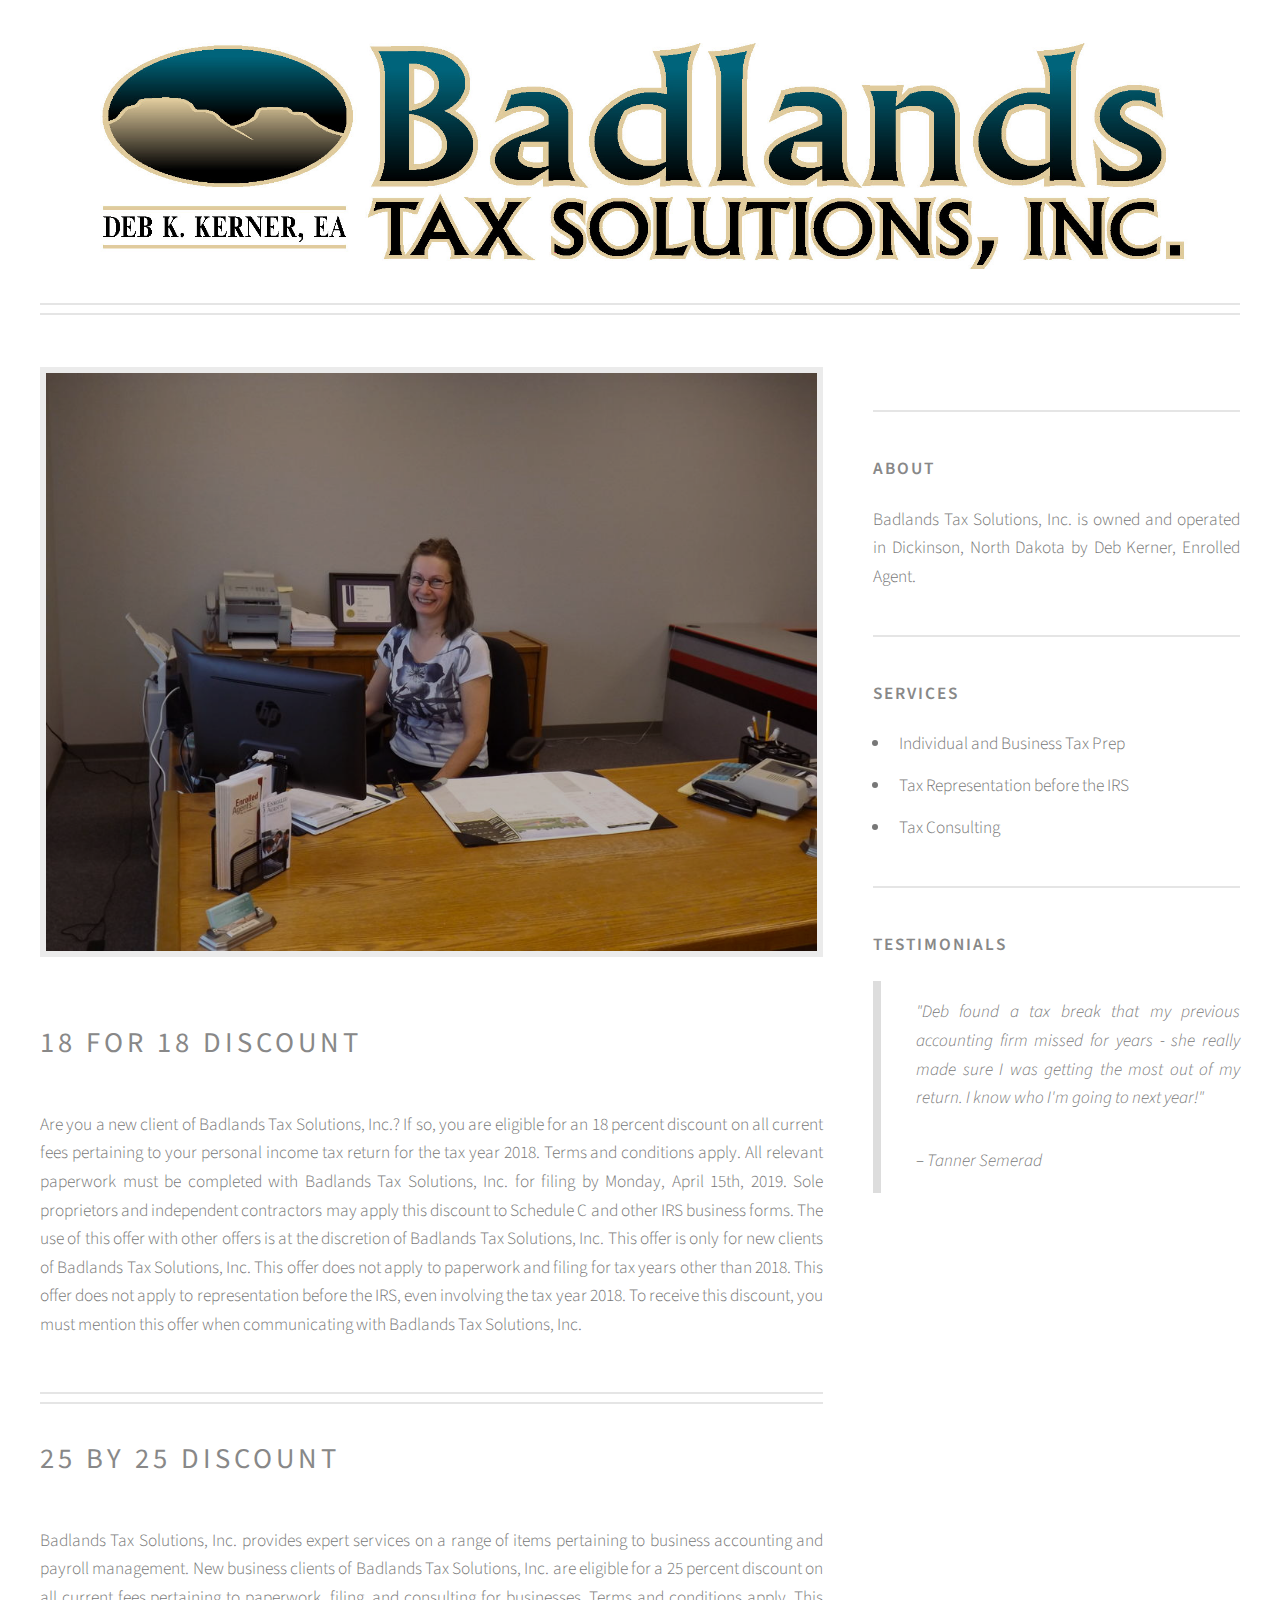
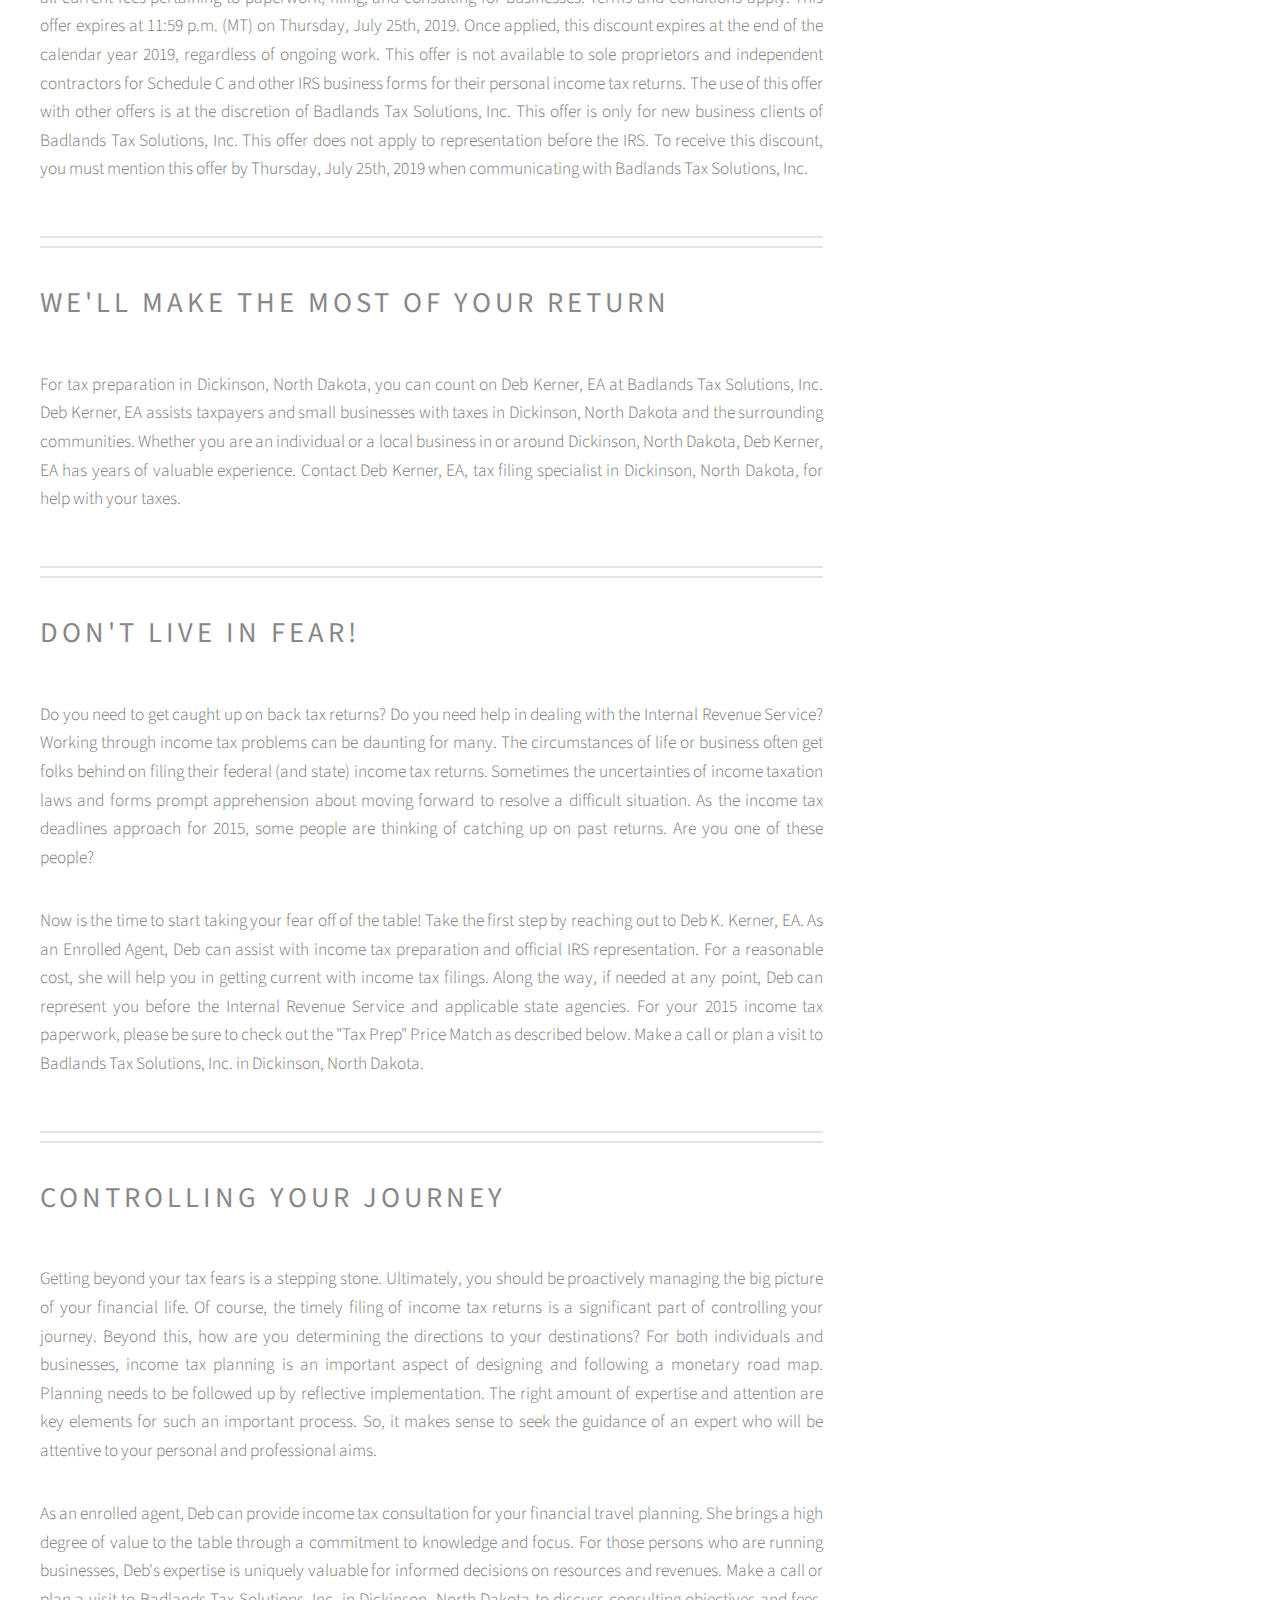
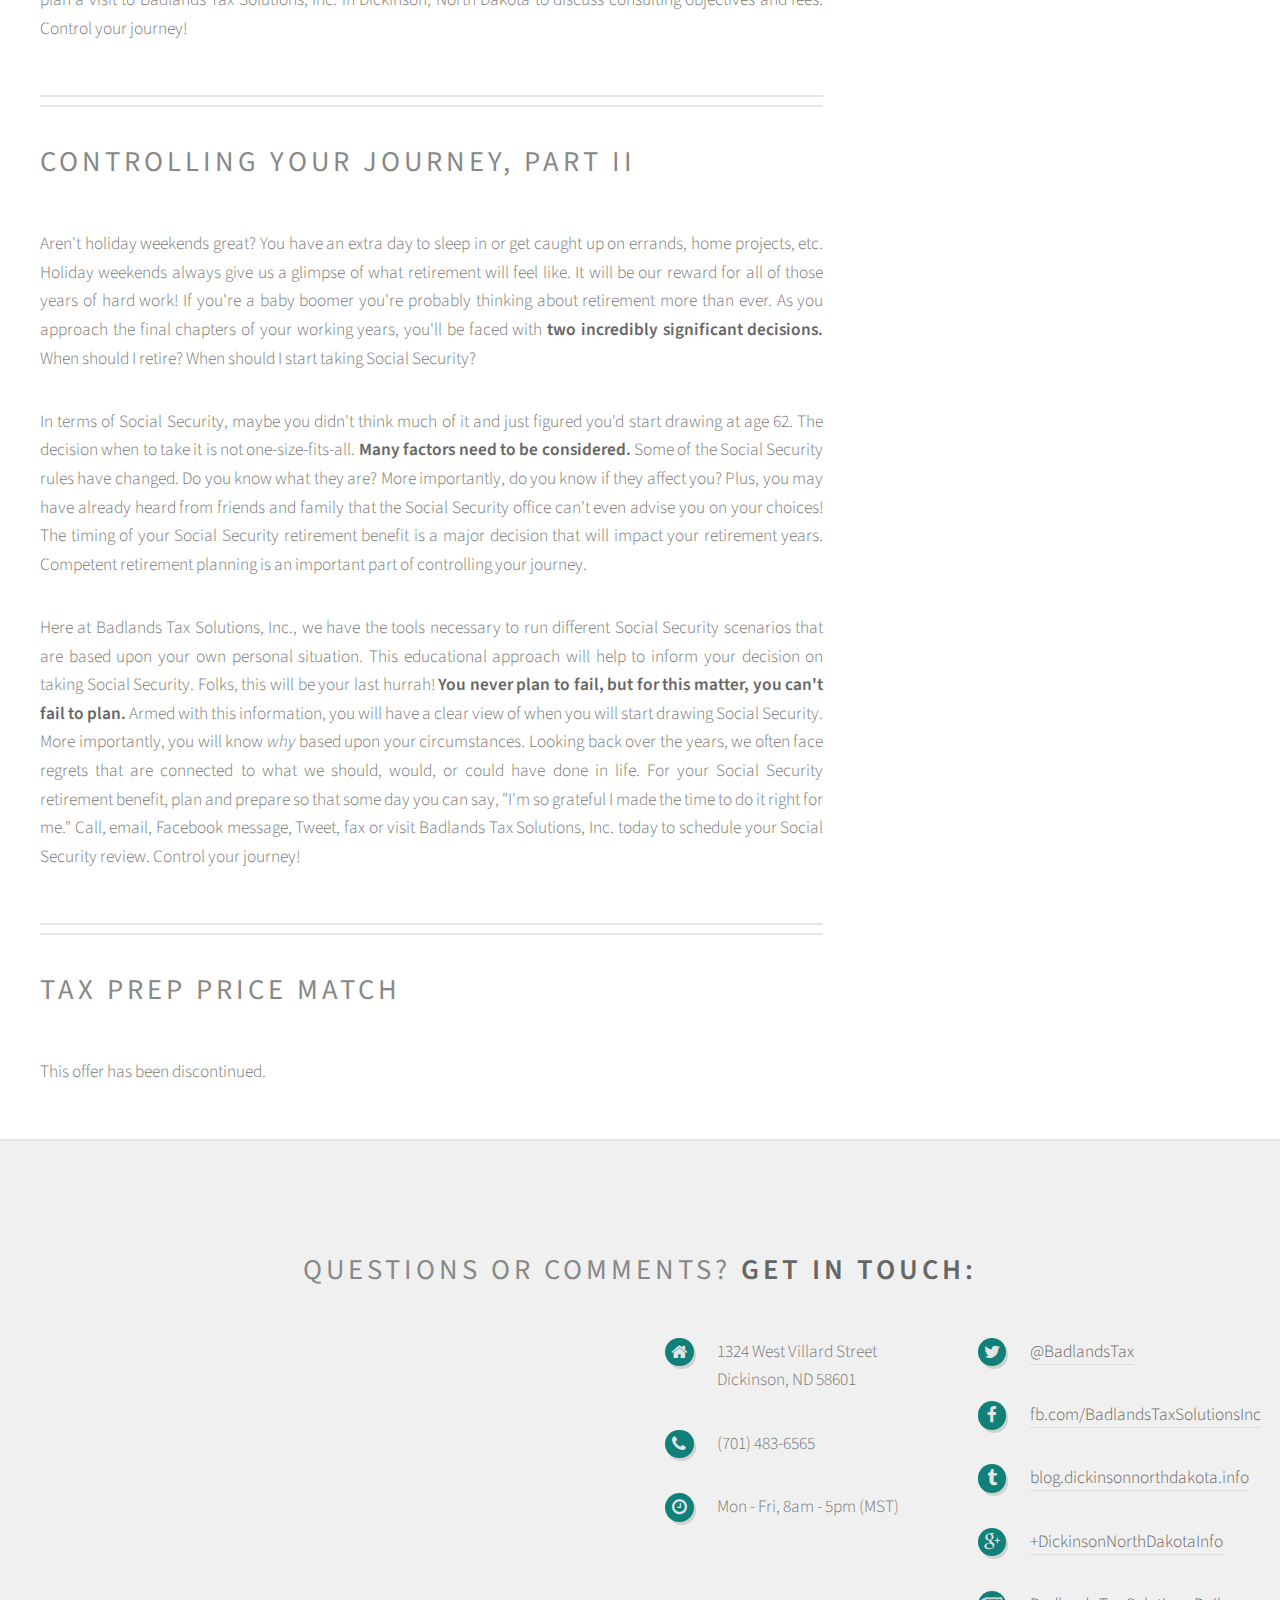
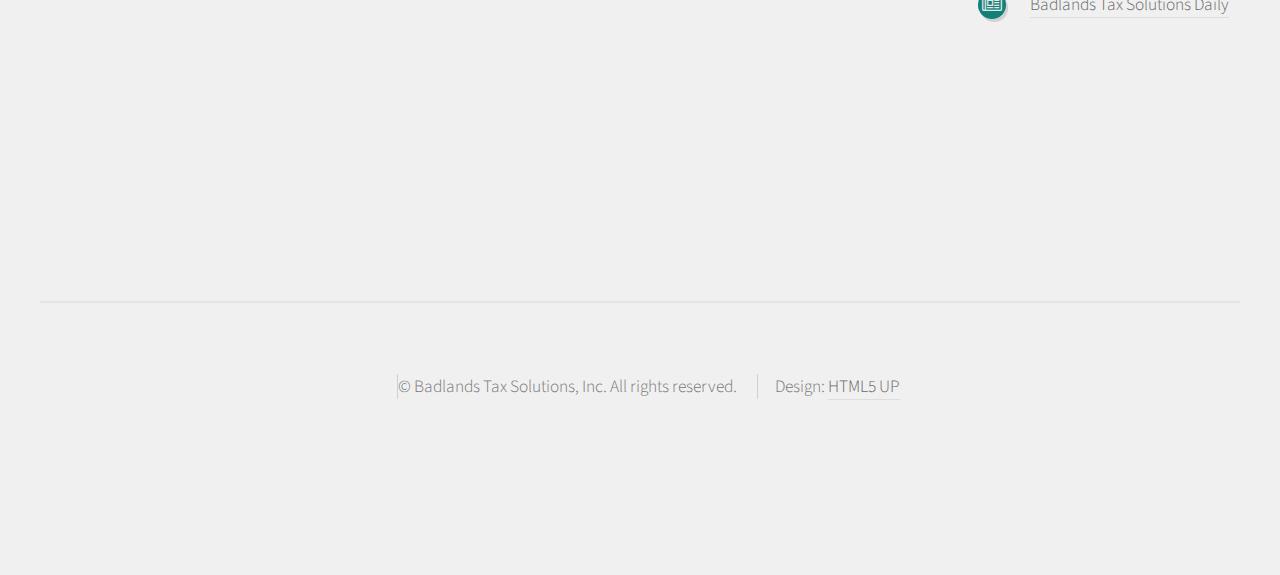
==== index.html @ 48f84164 "removed video since it will no longer be updating and relevant; replaced with picture of deb" ====
<!DOCTYPE HTML>
<!--
	Strongly Typed by HTML5 UP
	html5up.net | @n33co
	Free for personal and commercial use under the CCA 3.0 license (html5up.net/license)
-->
<html>

<head>
	<title>Badlands Tax Solutions, Inc.</title>
	<meta charset="utf-8" />
	<meta name="description" content="Income Tax Preparation and Official IRS Representation by Badlands Tax Solutions, Incorporated (Deb Kerner, Enrolled Agent) in Dickinson, North Dakota"
	/>
	<meta name="viewport" content="width=device-width, initial-scale=1" />
	<meta name="p:domain_verify" content="a12251e75a5242a19ca055cce31a98f3" />
	<!--[if lte IE 8]><script src="assets/js/ie/html5shiv.js"></script><![endif]-->
	<link rel="stylesheet" href="assets/css/main.css" />
	<!--[if lte IE 8]><link rel="stylesheet" href="assets/css/ie8.css" /><![endif]-->
	<script>
		(function (i, s, o, g, r, a, m) {
		i['GoogleAnalyticsObject'] = r; i[r] = i[r] || function () {
			(i[r].q = i[r].q || []).push(arguments)
		}, i[r].l = 1 * new Date(); a = s.createElement(o),
			m = s.getElementsByTagName(o)[0]; a.async = 1; a.src = g; m.parentNode.insertBefore(a, m)
		})(window, document, 'script', '//www.google-analytics.com/analytics.js', 'ga');
		ga('create', 'UA-57575009-2', 'auto');
		ga('send', 'pageview');
	</script>
</head>

<body class="right-sidebar">
	<!--Required for FaceBook feed -->
	<div id="fb-root"></div>
	<script>
			(function (d, s, id) {
				var js, fjs = d.getElementsByTagName(s)[0];
				if (d.getElementById(id)) return;
				js = d.createElement(s); js.id = id;
				js.src = "https://connect.facebook.net/en_US/sdk.js#xfbml=1&version=v2.5";
				fjs.parentNode.insertBefore(js, fjs);
			}(document, 'script', 'facebook-jssdk'));
	</script>

	<div id="page-wrapper">

		<!-- Header -->
		<div id="header-wrapper">
			<div id="header" class="container">

				<!-- Logo -->
				<!--	<h1 id="logo"><a href="#">Badlands Tax Solutions</a></h1>
							<p>Income Tax Preparation and Official IRS Representation</p>
-->
				<img style="width: 100%" src="images/BadlandsTaxBannerCropped.jpg" />
				<!-- Nav -->
				<!--<nav id="nav">
								<ul>
									<li><a class="icon fa-home" href="index.html"><span>Introduction</span></a></li>
									<li>
										<a href="#" class="icon fa-bar-chart-o"><span>Dropdown</span></a>
										<ul>
											<li><a href="#">Lorem ipsum dolor</a></li>
											<li><a href="#">Magna phasellus</a></li>
											<li><a href="#">Etiam dolore nisl</a></li>
											<li>
												<a href="#">Phasellus consequat</a>
												<ul>
													<li><a href="#">Magna phasellus</a></li>
													<li><a href="#">Etiam dolore nisl</a></li>
													<li><a href="#">Phasellus consequat</a></li>
												</ul>
											</li>
											<li><a href="#">Veroeros feugiat</a></li>
										</ul>
									</li>
									<li><a class="icon fa-cog" href="left-sidebar.html"><span>Left Sidebar</span></a></li>
									<li><a class="icon fa-retweet" href="right-sidebar.html"><span>Right Sidebar</span></a></li>
									<li><a class="icon fa-sitemap" href="no-sidebar.html"><span>No Sidebar</span></a></li>
								</ul>
							</nav>-->

			</div>
		</div>

		<!-- Main -->
		<div id="main-wrapper">
			<div id="main" class="container">
				<div class="row">

					<!-- Content -->
					<div id="content" class="8u 12u(mobile)">

						<!-- Post -->
						<article class="box post">
							<header>
							</header>
							<span class="image featured"><img src="images/deb-badlands-tax.jpg" alt="" /></span>
							<h2>18 for 18 Discount</h2>
							<p>Are you a new client of Badlands Tax Solutions, Inc.? If so, you are eligible for an 18 
								percent discount on all current fees pertaining to your personal income tax return for 
								the tax year 2018. Terms and conditions apply. All relevant paperwork must be completed 
								with Badlands Tax Solutions, Inc. for filing by Monday, April 15th, 2019. Sole 
								proprietors and independent contractors may apply this discount to Schedule C and other 
								IRS business forms. The use of this offer with other offers is at the discretion of 
								Badlands Tax Solutions, Inc. This offer is only for new clients of Badlands Tax 
								Solutions, Inc. This offer does not apply to paperwork and filing for tax years other 
								than 2018. This offer does not apply to representation before the IRS, even involving 
								the tax year 2018. To receive this discount, you must mention this offer when 
								communicating with Badlands Tax Solutions, Inc.</p>
						</article>

						<!-- Post -->
						<article style="padding-top: 40px" class="box post">
							<h2>25 by 25 Discount</h2>
							<p>Badlands Tax Solutions, Inc. provides expert services on a range of items pertaining to 
								business accounting and payroll management. New business clients of Badlands Tax 
								Solutions, Inc. are eligible for a 25 percent discount on all current fees pertaining 
								to paperwork, filing, and consulting for businesses. Terms and conditions apply. This 
								offer expires at 11:59 p.m. (MT) on Thursday, July 25th, 2019. Once applied, this 
								discount expires at the end of the calendar year 2019, regardless of ongoing work. This 
								offer is not available to sole proprietors and independent contractors for Schedule C 
								and other IRS business forms for their personal income tax returns. The use of this 
								offer with other offers is at the discretion of Badlands Tax Solutions, Inc. This offer 
								is only for new business clients of Badlands Tax Solutions, Inc. This offer does not 
								apply to representation before the IRS. To receive this discount, you must mention 
								this offer by Thursday, July 25th, 2019 when communicating with Badlands Tax Solutions, 
								Inc.</p>
						</article>

						<!-- Post -->
						<article style="padding-top: 40px" class="box post">
							<h2>We'll make the most of your return</h2>
							<p>For tax preparation in Dickinson, North Dakota, you can count on Deb Kerner, EA at Badlands Tax Solutions, Inc. Deb
								Kerner, EA assists taxpayers and small businesses with taxes in Dickinson, North Dakota and the surrounding communities.
								Whether you are an individual or a local business in or around Dickinson, North Dakota, Deb Kerner, EA has years
								of valuable experience. Contact Deb Kerner, EA, tax filing specialist in Dickinson, North Dakota, for help with your
								taxes.</p>
						</article>

						<!-- Post -->
						<article style="padding-top: 40px" class="box post">
							<h2>Don't live in fear!</h2>
							<p>Do you need to get caught up on back tax returns? Do you need help in dealing with the Internal Revenue Service? Working
								through income tax problems can be daunting for many. The circumstances of life or business often get folks behind
								on filing their federal (and state) income tax returns. Sometimes the uncertainties of income taxation laws and forms
								prompt apprehension about moving forward to resolve a difficult situation. As the income tax deadlines approach for
								2015, some people are thinking of catching up on past returns. Are you one of these people?</p>
							<p>Now is the time to start taking your fear off of the table! Take the first step by reaching out to Deb K. Kerner,
								EA. As an Enrolled Agent, Deb can assist with income tax preparation and official IRS representation. For a reasonable
								cost, she will help you in getting current with income tax filings. Along the way, if needed at any point, Deb can
								represent you before the Internal Revenue Service and applicable state agencies. For your 2015 income tax paperwork,
								please be sure to check out the "Tax Prep" Price Match as described below. Make a call or plan a visit to Badlands
								Tax Solutions, Inc. in Dickinson, North Dakota.</p>
						</article>

						<!-- Post -->
						<article style="padding-top: 40px" class="box post">
							<h2>Controlling your journey</h2>
							<p>Getting beyond your tax fears is a stepping stone. Ultimately, you should be proactively managing the big picture
								of your financial life. Of course, the timely filing of income tax returns is a significant part of controlling your
								journey. Beyond this, how are you determining the directions to your destinations? For both individuals and businesses,
								income tax planning is an important aspect of designing and following a monetary road map. Planning needs to be followed
								up by reflective implementation. The right amount of expertise and attention are key elements for such an important
								process. So, it makes sense to seek the guidance of an expert who will be attentive to your personal and professional
								aims.</p>
							<p>As an enrolled agent, Deb can provide income tax consultation for your financial travel planning. She brings a high
								degree of value to the table through a commitment to knowledge and focus. For those persons who are running businesses,
								Deb's expertise is uniquely valuable for informed decisions on resources and revenues. Make a call or plan a visit
								to Badlands Tax Solutions, Inc. in Dickinson, North Dakota to discuss consulting objectives and fees. Control your
								journey!</p>
						</article>

						<!-- Post -->
						<article style="padding-top: 40px" class="box post">
							<h2>Controlling your journey, Part II</h2>
							<p>Aren't holiday weekends great? You have an extra day to sleep in or get caught up on errands, home projects, etc.
								Holiday weekends always give us a glimpse of what retirement will feel like. It will be our reward for all of those
								years of hard work! If you're a baby boomer you're probably thinking about retirement more than ever. As you approach
								the final chapters of your working years, you'll be faced with <b>two incredibly significant decisions.</b> When
								should I retire? When should I start taking Social Security?</p>
							<p>In terms of Social Security, maybe you didn't think much of it and just figured you'd start drawing at age 62. The
								decision when to take it is not one-size-fits-all.
								<b>Many factors need to be considered.</b> Some of the Social Security rules have changed. Do you know what they
								are? More importantly, do you know if they affect you? Plus, you may have already heard from friends and family that
								the Social Security office can't even advise you on your choices! The timing of your Social Security retirement benefit
								is a major decision that will impact your retirement years. Competent retirement planning is an important part of
								controlling your journey.</p>
							<p>Here at Badlands Tax Solutions, Inc., we have the tools necessary to run different Social Security scenarios that
								are based upon your own personal situation. This educational approach will help to inform your decision on taking
								Social Security. Folks, this will be your last hurrah!
								<b>You never plan to fail, but for this matter, you can't fail to plan.</b> Armed with this information, you will
								have a clear view of when you will start drawing Social Security. More importantly, you will know <em>why</em> based
								upon your circumstances. Looking back over the years, we often face regrets that are connected to what we should,
								would, or could have done in life. For your Social Security retirement benefit, plan and prepare so that some day
								you can say, "I'm so grateful I made the time to do it right for me." Call, email, Facebook message, Tweet, fax or
								visit Badlands Tax Solutions, Inc. today to schedule your Social Security review. Control your journey!</p>
						</article>

						<!-- Post -->
						<article style="padding-top: 40px" class="box post">
							<h2>Tax prep price match</h2>
							<p>This offer has been discontinued.</p>
						</article>

					</div>



					<!-- Sidebar -->
					<div id="sidebar" class="4u 12u(mobile)">

						<!-- Excerpts -->
						<section>
							<ul class="divided">
								<li>
									<!-- Excerpt -->
									<article class="box excerpt">
										<div class="fb-page" data-href="https://www.facebook.com/BadlandsTaxSolutionsInc" data-tabs="timeline" data-small-header="false"
										 data-adapt-container-width="true" data-hide-cover="false" data-show-facepile="false"></div>
									</article>
								</li>
								<li>
									<!-- Excerpt -->
									<article class="box excerpt">
										<header>
											<h3>About</h3>
										</header>
										<p>Badlands Tax Solutions, Inc. is owned and operated in Dickinson, North Dakota by Deb Kerner, Enrolled Agent.</p>
									</article>
								</li>
								<li>
									<!-- Excerpt -->
									<article class="box excerpt">
										<header>
											<h3>Services</h3>
										</header>
										<ul class="default">
											<li>Individual and Business Tax Prep</li>
											<li>Tax Representation before the IRS</li>
											<li>Tax Consulting</li>
										</ul>
									</article>
								</li>
								<li>
									<!-- Excerpt -->
									<article class="box excerpt">
										<header>
											<h3>Testimonials</h3>
										</header>
										<blockquote>
											<p>"Deb found a tax break that my previous accounting firm missed for years - she really made sure I was getting
												the most out of my return. I know who I'm going to next year!"</p>
											<cite>
  															<span class="author">– Tanner Semerad</span>
															</cite>
										</blockquote>
									</article>
								</li>
							</ul>
						</section>

					</div>

				</div>
			</div>
		</div>

		<!-- Footer -->
		<div id="footer-wrapper">
			<div id="footer" class="container">
				<header>
					<h2>Questions or comments? <strong>Get in touch:</strong></h2>
				</header>
				<div class="row">
					<div class="6u 12u(mobile)">
						<section>
							<!-- Google Map -->
							<iframe
							  src="https://maps.google.com/maps?q=1324%20West%20Villard%20Street%20Dickinson%2C%20ND%2058601&t=&z=15&ie=UTF8&iwloc=&output=embed"
							  width="480"
							  height="450"
							  frameborder="0"
							  style="border:0"
							  allowfullscreen
							></iframe>							
							<!-- <form method="post" action="https://formspree.io/tsemcontact@gmail.com">
								<div class="row 50%">
									<div class="6u 12u(mobile)">
										<input name="name" placeholder="Name" name="name" type="text" />
									</div>
									<div class="6u 12u(mobile)">
										<input name="email" placeholder="Email" name="email" type="text" />
									</div>
								</div>
								<div class="row 50%">
									<div class="12u">
										<textarea name="message" placeholder="Message" name="message"></textarea>
									</div>
								</div>
								<div class="row 50%">
									<div class="12u">
										<button type="submit" style="background-color: #108078; cursor: pointer;" class="form-button-submit button icon fa-envelope">Send Message</button>
									</div>
								</div>
								<input type="hidden" name="contactsource" value="badlandstaxsolutions.com">
								<div style="visibility: hidden; height: 0;" class="form-group" id="content2">
									<label for="inputContent">If you see this message, leave this form field blank</label>
									<textarea type="text" class="form-control" name="content" id="inputContent" placeholder="Place Content here"></textarea>
								</div>
							</form> -->
						</section>
					</div>
					<div class="6u 12u(mobile)">
						<section>
							<div class="row">
								<div class="6u 12u(mobile)">
									<ul class="icons">
										<li class="icon fa-home">
											1324 West Villard Street<br /> Dickinson, ND 58601
										</li>
										<li class="icon fa-phone">
											(701) 483-6565
										</li>
										<li class="icon fa-clock-o">
											Mon - Fri, 8am - 5pm (MST)
										</li>
									</ul>
								</div>
								<div class="6u 12u(mobile)">
									<ul class="icons">
										<li class="icon fa-twitter">
											<a href="https://twitter.com/BadlandsTax">@BadlandsTax</a>
										</li>
										<li class="icon fa-facebook">
											<a href="https://www.facebook.com/BadlandsTaxSolutionsInc">fb.com/BadlandsTaxSolutionsInc</a>
										</li>
										<li class="icon fa-tumblr">
											<a href="http://blog.dickinsonnorthdakota.info">blog.dickinsonnorthdakota.info</a>
										</li>
										<li class="icon fa-google-plus">
											<a href="https://plus.google.com/+DickinsonNorthDakotaInfo">+DickinsonNorthDakotaInfo</a>
										</li>
										<li class="icon fa-newspaper-o">
											<a href="https://paper.li/BadlandsTax/1422229613">Badlands Tax Solutions Daily</a>
										</li>
									</ul>
								</div>
							</div>
						</section>
					</div>
				</div>
			</div>
			<div id="copyright" class="container">
				<ul class="links">
					<li>&copy; Badlands Tax Solutions, Inc. All rights reserved.</li>
					<li>Design: <a href="http://html5up.net">HTML5 UP</a></li>
				</ul>
			</div>
		</div>
	</div>

	<!-- Scripts -->
	<script src="assets/js/jquery.min.js"></script>
	<script src="assets/js/jquery.dropotron.min.js"></script>
	<script src="assets/js/skel.min.js"></script>
	<script src="assets/js/skel-viewport.min.js"></script>
	<script src="assets/js/util.js"></script>
	<!--[if lte IE 8]><script src="assets/js/ie/respond.min.js"></script><![endif]-->
	<script src="assets/js/main.js"></script>
	<script type="text/javascript">
		$(document).ready(function () {
			var $form = $('form');
			$form.submit(function () {
				var self = this;
				$.ajax({
					type: "POST",
					// dataType: 'jsonp',
					url: $(self).attr('action'),
					data: $(self).serialize(), // serializes the form's elements.
					success: function (data) {
						$form.prepend('<div style="background-color: lightblue; padding: 0.4em; border-radius: 6px; margin-bottom: 1em; color: black">Form submitted successfully! We\'ll contact you soon.</div>');
						$form.trigger('reset');
					}
				});
				return false; // avoid to execute the actual submit of the form.
			});

		});
	</script>

</body>

</html>
---- assets/css/main.css ----
@import url("font-awesome.min.css");
@import url("http://fonts.googleapis.com/css?family=Source+Sans+Pro:300,400,600|Arvo:700");

/*
	Strongly Typed by HTML5 UP
	html5up.net | @n33co
	Free for personal and commercial use under the CCA 3.0 license (html5up.net/license)
*/

/* Reset */

	html, body, div, span, applet, object, iframe, h1, h2, h3, h4, h5, h6, p, blockquote, pre, a, abbr, acronym, address, big, cite, code, del, dfn, em, img, ins, kbd, q, s, samp, small, strike, strong, sub, sup, tt, var, b, u, i, center, dl, dt, dd, ol, ul, li, fieldset, form, label, legend, table, caption, tbody, tfoot, thead, tr, th, td, article, aside, canvas, details, embed, figure, figcaption, footer, header, hgroup, menu, nav, output, ruby, section, summary, time, mark, audio, video {
		margin: 0;
		padding: 0;
		border: 0;
		font-size: 100%;
		font: inherit;
		vertical-align: baseline;
	}

	article, aside, details, figcaption, figure, footer, header, hgroup, menu, nav, section {
		display: block;
	}

	body {
		line-height: 1;
	}

	ol, ul {
		list-style: none;
	}

	blockquote, q {
		quotes: none;
	}

	blockquote:before, blockquote:after, q:before, q:after {
		content: '';
		content: none;
	}

	table {
		border-collapse: collapse;
		border-spacing: 0;
	}

	body {
		-webkit-text-size-adjust: none;
	}

/* Box Model */

	*, *:before, *:after {
		-moz-box-sizing: border-box;
		-webkit-box-sizing: border-box;
		box-sizing: border-box;
	}

/* Containers */

	.container {
		margin-left: auto;
		margin-right: auto;
	}

	.container.\31 25\25 {
		width: 100%;
		max-width: 1200px;
		min-width: 960px;
	}

	.container.\37 5\25 {
		width: 720px;
	}

	.container.\35 0\25 {
		width: 480px;
	}

	.container.\32 5\25 {
		width: 240px;
	}

	.container {
		width: 960px;
	}

	@media screen and (min-width: 737px) {

		.container.\31 25\25 {
			width: 100%;
			max-width: 1500px;
			min-width: 1200px;
		}

		.container.\37 5\25 {
			width: 900px;
		}

		.container.\35 0\25 {
			width: 600px;
		}

		.container.\32 5\25 {
			width: 300px;
		}

		.container {
			width: 1200px;
		}

	}

	@media screen and (min-width: 737px) and (max-width: 1200px) {

		.container.\31 25\25 {
			width: 100%;
			max-width: 1200px;
			min-width: 960px;
		}

		.container.\37 5\25 {
			width: 720px;
		}

		.container.\35 0\25 {
			width: 480px;
		}

		.container.\32 5\25 {
			width: 240px;
		}

		.container {
			width: 960px;
		}

	}

	@media screen and (max-width: 736px) {

		.container.\31 25\25 {
			width: 100%;
			max-width: 125%;
			min-width: 100%;
		}

		.container.\37 5\25 {
			width: 75%;
		}

		.container.\35 0\25 {
			width: 50%;
		}

		.container.\32 5\25 {
			width: 25%;
		}

		.container {
			width: 100% !important;
		}

	}

/* Grid */

	.row {
		border-bottom: solid 1px transparent;
		-moz-box-sizing: border-box;
		-webkit-box-sizing: border-box;
		box-sizing: border-box;
	}

	.row > * {
		float: left;
		-moz-box-sizing: border-box;
		-webkit-box-sizing: border-box;
		box-sizing: border-box;
	}

	.row:after, .row:before {
		content: '';
		display: block;
		clear: both;
		height: 0;
	}

	.row.uniform > * > :first-child {
		margin-top: 0;
	}

	.row.uniform > * > :last-child {
		margin-bottom: 0;
	}

	.row.\30 \25 > * {
		padding: 0 0 0 0px;
	}

	.row.\30 \25 {
		margin: 0 0 -1px 0px;
	}

	.row.uniform.\30 \25 > * {
		padding: 0px 0 0 0px;
	}

	.row.uniform.\30 \25 {
		margin: 0px 0 -1px 0px;
	}

	.row > * {
		padding: 0 0 0 40px;
	}

	.row {
		margin: 0 0 -1px -40px;
	}

	.row.uniform > * {
		padding: 40px 0 0 40px;
	}

	.row.uniform {
		margin: -40px 0 -1px -40px;
	}

	.row.\32 00\25 > * {
		padding: 0 0 0 80px;
	}

	.row.\32 00\25 {
		margin: 0 0 -1px -80px;
	}

	.row.uniform.\32 00\25 > * {
		padding: 80px 0 0 80px;
	}

	.row.uniform.\32 00\25 {
		margin: -80px 0 -1px -80px;
	}

	.row.\31 50\25 > * {
		padding: 0 0 0 60px;
	}

	.row.\31 50\25 {
		margin: 0 0 -1px -60px;
	}

	.row.uniform.\31 50\25 > * {
		padding: 60px 0 0 60px;
	}

	.row.uniform.\31 50\25 {
		margin: -60px 0 -1px -60px;
	}

	.row.\35 0\25 > * {
		padding: 0 0 0 20px;
	}

	.row.\35 0\25 {
		margin: 0 0 -1px -20px;
	}

	.row.uniform.\35 0\25 > * {
		padding: 20px 0 0 20px;
	}

	.row.uniform.\35 0\25 {
		margin: -20px 0 -1px -20px;
	}

	.row.\32 5\25 > * {
		padding: 0 0 0 10px;
	}

	.row.\32 5\25 {
		margin: 0 0 -1px -10px;
	}

	.row.uniform.\32 5\25 > * {
		padding: 10px 0 0 10px;
	}

	.row.uniform.\32 5\25 {
		margin: -10px 0 -1px -10px;
	}

	.\31 2u, .\31 2u\24 {
		width: 100%;
		clear: none;
		margin-left: 0;
	}

	.\31 1u, .\31 1u\24 {
		width: 91.6666666667%;
		clear: none;
		margin-left: 0;
	}

	.\31 0u, .\31 0u\24 {
		width: 83.3333333333%;
		clear: none;
		margin-left: 0;
	}

	.\39 u, .\39 u\24 {
		width: 75%;
		clear: none;
		margin-left: 0;
	}

	.\38 u, .\38 u\24 {
		width: 66.6666666667%;
		clear: none;
		margin-left: 0;
	}

	.\37 u, .\37 u\24 {
		width: 58.3333333333%;
		clear: none;
		margin-left: 0;
	}

	.\36 u, .\36 u\24 {
		width: 50%;
		clear: none;
		margin-left: 0;
	}

	.\35 u, .\35 u\24 {
		width: 41.6666666667%;
		clear: none;
		margin-left: 0;
	}

	.\34 u, .\34 u\24 {
		width: 33.3333333333%;
		clear: none;
		margin-left: 0;
	}

	.\33 u, .\33 u\24 {
		width: 25%;
		clear: none;
		margin-left: 0;
	}

	.\32 u, .\32 u\24 {
		width: 16.6666666667%;
		clear: none;
		margin-left: 0;
	}

	.\31 u, .\31 u\24 {
		width: 8.3333333333%;
		clear: none;
		margin-left: 0;
	}

	.\31 2u\24 + *,
	.\31 1u\24 + *,
	.\31 0u\24 + *,
	.\39 u\24 + *,
	.\38 u\24 + *,
	.\37 u\24 + *,
	.\36 u\24 + *,
	.\35 u\24 + *,
	.\34 u\24 + *,
	.\33 u\24 + *,
	.\32 u\24 + *,
	.\31 u\24 + * {
		clear: left;
	}

	.\-11u {
		margin-left: 91.66667%;
	}

	.\-10u {
		margin-left: 83.33333%;
	}

	.\-9u {
		margin-left: 75%;
	}

	.\-8u {
		margin-left: 66.66667%;
	}

	.\-7u {
		margin-left: 58.33333%;
	}

	.\-6u {
		margin-left: 50%;
	}

	.\-5u {
		margin-left: 41.66667%;
	}

	.\-4u {
		margin-left: 33.33333%;
	}

	.\-3u {
		margin-left: 25%;
	}

	.\-2u {
		margin-left: 16.66667%;
	}

	.\-1u {
		margin-left: 8.33333%;
	}

	@media screen and (min-width: 737px) {

		.row > * {
			padding: 50px 0 0 50px;
		}

		.row {
			margin: -50px 0 -1px -50px;
		}

		.row.uniform > * {
			padding: 50px 0 0 50px;
		}

		.row.uniform {
			margin: -50px 0 -1px -50px;
		}

		.row.\32 00\25 > * {
			padding: 100px 0 0 100px;
		}

		.row.\32 00\25 {
			margin: -100px 0 -1px -100px;
		}

		.row.uniform.\32 00\25 > * {
			padding: 100px 0 0 100px;
		}

		.row.uniform.\32 00\25 {
			margin: -100px 0 -1px -100px;
		}

		.row.\31 50\25 > * {
			padding: 75px 0 0 75px;
		}

		.row.\31 50\25 {
			margin: -75px 0 -1px -75px;
		}

		.row.uniform.\31 50\25 > * {
			padding: 75px 0 0 75px;
		}

		.row.uniform.\31 50\25 {
			margin: -75px 0 -1px -75px;
		}

		.row.\35 0\25 > * {
			padding: 25px 0 0 25px;
		}

		.row.\35 0\25 {
			margin: -25px 0 -1px -25px;
		}

		.row.uniform.\35 0\25 > * {
			padding: 25px 0 0 25px;
		}

		.row.uniform.\35 0\25 {
			margin: -25px 0 -1px -25px;
		}

		.row.\32 5\25 > * {
			padding: 12.5px 0 0 12.5px;
		}

		.row.\32 5\25 {
			margin: -12.5px 0 -1px -12.5px;
		}

		.row.uniform.\32 5\25 > * {
			padding: 12.5px 0 0 12.5px;
		}

		.row.uniform.\32 5\25 {
			margin: -12.5px 0 -1px -12.5px;
		}

		.\31 2u\28desktop\29, .\31 2u\24\28desktop\29 {
			width: 100%;
			clear: none;
			margin-left: 0;
		}

		.\31 1u\28desktop\29, .\31 1u\24\28desktop\29 {
			width: 91.6666666667%;
			clear: none;
			margin-left: 0;
		}

		.\31 0u\28desktop\29, .\31 0u\24\28desktop\29 {
			width: 83.3333333333%;
			clear: none;
			margin-left: 0;
		}

		.\39 u\28desktop\29, .\39 u\24\28desktop\29 {
			width: 75%;
			clear: none;
			margin-left: 0;
		}

		.\38 u\28desktop\29, .\38 u\24\28desktop\29 {
			width: 66.6666666667%;
			clear: none;
			margin-left: 0;
		}

		.\37 u\28desktop\29, .\37 u\24\28desktop\29 {
			width: 58.3333333333%;
			clear: none;
			margin-left: 0;
		}

		.\36 u\28desktop\29, .\36 u\24\28desktop\29 {
			width: 50%;
			clear: none;
			margin-left: 0;
		}

		.\35 u\28desktop\29, .\35 u\24\28desktop\29 {
			width: 41.6666666667%;
			clear: none;
			margin-left: 0;
		}

		.\34 u\28desktop\29, .\34 u\24\28desktop\29 {
			width: 33.3333333333%;
			clear: none;
			margin-left: 0;
		}

		.\33 u\28desktop\29, .\33 u\24\28desktop\29 {
			width: 25%;
			clear: none;
			margin-left: 0;
		}

		.\32 u\28desktop\29, .\32 u\24\28desktop\29 {
			width: 16.6666666667%;
			clear: none;
			margin-left: 0;
		}

		.\31 u\28desktop\29, .\31 u\24\28desktop\29 {
			width: 8.3333333333%;
			clear: none;
			margin-left: 0;
		}

		.\31 2u\24\28desktop\29 + *,
		.\31 1u\24\28desktop\29 + *,
		.\31 0u\24\28desktop\29 + *,
		.\39 u\24\28desktop\29 + *,
		.\38 u\24\28desktop\29 + *,
		.\37 u\24\28desktop\29 + *,
		.\36 u\24\28desktop\29 + *,
		.\35 u\24\28desktop\29 + *,
		.\34 u\24\28desktop\29 + *,
		.\33 u\24\28desktop\29 + *,
		.\32 u\24\28desktop\29 + *,
		.\31 u\24\28desktop\29 + * {
			clear: left;
		}

		.\-11u\28desktop\29 {
			margin-left: 91.66667%;
		}

		.\-10u\28desktop\29 {
			margin-left: 83.33333%;
		}

		.\-9u\28desktop\29 {
			margin-left: 75%;
		}

		.\-8u\28desktop\29 {
			margin-left: 66.66667%;
		}

		.\-7u\28desktop\29 {
			margin-left: 58.33333%;
		}

		.\-6u\28desktop\29 {
			margin-left: 50%;
		}

		.\-5u\28desktop\29 {
			margin-left: 41.66667%;
		}

		.\-4u\28desktop\29 {
			margin-left: 33.33333%;
		}

		.\-3u\28desktop\29 {
			margin-left: 25%;
		}

		.\-2u\28desktop\29 {
			margin-left: 16.66667%;
		}

		.\-1u\28desktop\29 {
			margin-left: 8.33333%;
		}

	}

	@media screen and (min-width: 737px) and (max-width: 1200px) {

		.row > * {
			padding: 30px 0 0 30px;
		}

		.row {
			margin: -30px 0 -1px -30px;
		}

		.row.uniform > * {
			padding: 30px 0 0 30px;
		}

		.row.uniform {
			margin: -30px 0 -1px -30px;
		}

		.row.\32 00\25 > * {
			padding: 60px 0 0 60px;
		}

		.row.\32 00\25 {
			margin: -60px 0 -1px -60px;
		}

		.row.uniform.\32 00\25 > * {
			padding: 60px 0 0 60px;
		}

		.row.uniform.\32 00\25 {
			margin: -60px 0 -1px -60px;
		}

		.row.\31 50\25 > * {
			padding: 45px 0 0 45px;
		}

		.row.\31 50\25 {
			margin: -45px 0 -1px -45px;
		}

		.row.uniform.\31 50\25 > * {
			padding: 45px 0 0 45px;
		}

		.row.uniform.\31 50\25 {
			margin: -45px 0 -1px -45px;
		}

		.row.\35 0\25 > * {
			padding: 15px 0 0 15px;
		}

		.row.\35 0\25 {
			margin: -15px 0 -1px -15px;
		}

		.row.uniform.\35 0\25 > * {
			padding: 15px 0 0 15px;
		}

		.row.uniform.\35 0\25 {
			margin: -15px 0 -1px -15px;
		}

		.row.\32 5\25 > * {
			padding: 7.5px 0 0 7.5px;
		}

		.row.\32 5\25 {
			margin: -7.5px 0 -1px -7.5px;
		}

		.row.uniform.\32 5\25 > * {
			padding: 7.5px 0 0 7.5px;
		}

		.row.uniform.\32 5\25 {
			margin: -7.5px 0 -1px -7.5px;
		}

		.\31 2u\28tablet\29, .\31 2u\24\28tablet\29 {
			width: 100%;
			clear: none;
			margin-left: 0;
		}

		.\31 1u\28tablet\29, .\31 1u\24\28tablet\29 {
			width: 91.6666666667%;
			clear: none;
			margin-left: 0;
		}

		.\31 0u\28tablet\29, .\31 0u\24\28tablet\29 {
			width: 83.3333333333%;
			clear: none;
			margin-left: 0;
		}

		.\39 u\28tablet\29, .\39 u\24\28tablet\29 {
			width: 75%;
			clear: none;
			margin-left: 0;
		}

		.\38 u\28tablet\29, .\38 u\24\28tablet\29 {
			width: 66.6666666667%;
			clear: none;
			margin-left: 0;
		}

		.\37 u\28tablet\29, .\37 u\24\28tablet\29 {
			width: 58.3333333333%;
			clear: none;
			margin-left: 0;
		}

		.\36 u\28tablet\29, .\36 u\24\28tablet\29 {
			width: 50%;
			clear: none;
			margin-left: 0;
		}

		.\35 u\28tablet\29, .\35 u\24\28tablet\29 {
			width: 41.6666666667%;
			clear: none;
			margin-left: 0;
		}

		.\34 u\28tablet\29, .\34 u\24\28tablet\29 {
			width: 33.3333333333%;
			clear: none;
			margin-left: 0;
		}

		.\33 u\28tablet\29, .\33 u\24\28tablet\29 {
			width: 25%;
			clear: none;
			margin-left: 0;
		}

		.\32 u\28tablet\29, .\32 u\24\28tablet\29 {
			width: 16.6666666667%;
			clear: none;
			margin-left: 0;
		}

		.\31 u\28tablet\29, .\31 u\24\28tablet\29 {
			width: 8.3333333333%;
			clear: none;
			margin-left: 0;
		}

		.\31 2u\24\28tablet\29 + *,
		.\31 1u\24\28tablet\29 + *,
		.\31 0u\24\28tablet\29 + *,
		.\39 u\24\28tablet\29 + *,
		.\38 u\24\28tablet\29 + *,
		.\37 u\24\28tablet\29 + *,
		.\36 u\24\28tablet\29 + *,
		.\35 u\24\28tablet\29 + *,
		.\34 u\24\28tablet\29 + *,
		.\33 u\24\28tablet\29 + *,
		.\32 u\24\28tablet\29 + *,
		.\31 u\24\28tablet\29 + * {
			clear: left;
		}

		.\-11u\28tablet\29 {
			margin-left: 91.66667%;
		}

		.\-10u\28tablet\29 {
			margin-left: 83.33333%;
		}

		.\-9u\28tablet\29 {
			margin-left: 75%;
		}

		.\-8u\28tablet\29 {
			margin-left: 66.66667%;
		}

		.\-7u\28tablet\29 {
			margin-left: 58.33333%;
		}

		.\-6u\28tablet\29 {
			margin-left: 50%;
		}

		.\-5u\28tablet\29 {
			margin-left: 41.66667%;
		}

		.\-4u\28tablet\29 {
			margin-left: 33.33333%;
		}

		.\-3u\28tablet\29 {
			margin-left: 25%;
		}

		.\-2u\28tablet\29 {
			margin-left: 16.66667%;
		}

		.\-1u\28tablet\29 {
			margin-left: 8.33333%;
		}

	}

	@media screen and (max-width: 736px) {

		.row > * {
			padding: 20px 0 0 20px;
		}

		.row {
			margin: -20px 0 -1px -20px;
		}

		.row.uniform > * {
			padding: 20px 0 0 20px;
		}

		.row.uniform {
			margin: -20px 0 -1px -20px;
		}

		.row.\32 00\25 > * {
			padding: 40px 0 0 40px;
		}

		.row.\32 00\25 {
			margin: -40px 0 -1px -40px;
		}

		.row.uniform.\32 00\25 > * {
			padding: 40px 0 0 40px;
		}

		.row.uniform.\32 00\25 {
			margin: -40px 0 -1px -40px;
		}

		.row.\31 50\25 > * {
			padding: 30px 0 0 30px;
		}

		.row.\31 50\25 {
			margin: -30px 0 -1px -30px;
		}

		.row.uniform.\31 50\25 > * {
			padding: 30px 0 0 30px;
		}

		.row.uniform.\31 50\25 {
			margin: -30px 0 -1px -30px;
		}

		.row.\35 0\25 > * {
			padding: 10px 0 0 10px;
		}

		.row.\35 0\25 {
			margin: -10px 0 -1px -10px;
		}

		.row.uniform.\35 0\25 > * {
			padding: 10px 0 0 10px;
		}

		.row.uniform.\35 0\25 {
			margin: -10px 0 -1px -10px;
		}

		.row.\32 5\25 > * {
			padding: 5px 0 0 5px;
		}

		.row.\32 5\25 {
			margin: -5px 0 -1px -5px;
		}

		.row.uniform.\32 5\25 > * {
			padding: 5px 0 0 5px;
		}

		.row.uniform.\32 5\25 {
			margin: -5px 0 -1px -5px;
		}

		.\31 2u\28mobile\29, .\31 2u\24\28mobile\29 {
			width: 100%;
			clear: none;
			margin-left: 0;
		}

		.\31 1u\28mobile\29, .\31 1u\24\28mobile\29 {
			width: 91.6666666667%;
			clear: none;
			margin-left: 0;
		}

		.\31 0u\28mobile\29, .\31 0u\24\28mobile\29 {
			width: 83.3333333333%;
			clear: none;
			margin-left: 0;
		}

		.\39 u\28mobile\29, .\39 u\24\28mobile\29 {
			width: 75%;
			clear: none;
			margin-left: 0;
		}

		.\38 u\28mobile\29, .\38 u\24\28mobile\29 {
			width: 66.6666666667%;
			clear: none;
			margin-left: 0;
		}

		.\37 u\28mobile\29, .\37 u\24\28mobile\29 {
			width: 58.3333333333%;
			clear: none;
			margin-left: 0;
		}

		.\36 u\28mobile\29, .\36 u\24\28mobile\29 {
			width: 50%;
			clear: none;
			margin-left: 0;
		}

		.\35 u\28mobile\29, .\35 u\24\28mobile\29 {
			width: 41.6666666667%;
			clear: none;
			margin-left: 0;
		}

		.\34 u\28mobile\29, .\34 u\24\28mobile\29 {
			width: 33.3333333333%;
			clear: none;
			margin-left: 0;
		}

		.\33 u\28mobile\29, .\33 u\24\28mobile\29 {
			width: 25%;
			clear: none;
			margin-left: 0;
		}

		.\32 u\28mobile\29, .\32 u\24\28mobile\29 {
			width: 16.6666666667%;
			clear: none;
			margin-left: 0;
		}

		.\31 u\28mobile\29, .\31 u\24\28mobile\29 {
			width: 8.3333333333%;
			clear: none;
			margin-left: 0;
		}

		.\31 2u\24\28mobile\29 + *,
		.\31 1u\24\28mobile\29 + *,
		.\31 0u\24\28mobile\29 + *,
		.\39 u\24\28mobile\29 + *,
		.\38 u\24\28mobile\29 + *,
		.\37 u\24\28mobile\29 + *,
		.\36 u\24\28mobile\29 + *,
		.\35 u\24\28mobile\29 + *,
		.\34 u\24\28mobile\29 + *,
		.\33 u\24\28mobile\29 + *,
		.\32 u\24\28mobile\29 + *,
		.\31 u\24\28mobile\29 + * {
			clear: left;
		}

		.\-11u\28mobile\29 {
			margin-left: 91.66667%;
		}

		.\-10u\28mobile\29 {
			margin-left: 83.33333%;
		}

		.\-9u\28mobile\29 {
			margin-left: 75%;
		}

		.\-8u\28mobile\29 {
			margin-left: 66.66667%;
		}

		.\-7u\28mobile\29 {
			margin-left: 58.33333%;
		}

		.\-6u\28mobile\29 {
			margin-left: 50%;
		}

		.\-5u\28mobile\29 {
			margin-left: 41.66667%;
		}

		.\-4u\28mobile\29 {
			margin-left: 33.33333%;
		}

		.\-3u\28mobile\29 {
			margin-left: 25%;
		}

		.\-2u\28mobile\29 {
			margin-left: 16.66667%;
		}

		.\-1u\28mobile\29 {
			margin-left: 8.33333%;
		}

	}

/* Basic */

	body {
		background: #f0f0f0;
		font-family: 'Source Sans Pro';
		font-weight: 300;
		color: #777;
	}

		body.is-loading * {
			-moz-transition: none !important;
			-webkit-transition: none !important;
			-ms-transition: none !important;
			transition: none !important;
			-moz-animation: none !important;
			-webkit-animation: none !important;
			-ms-animation: none !important;
			animation: none !important;
		}

	input, textarea, select {
		font-family: 'Source Sans Pro';
		font-weight: 300;
		color: #777;
	}

	h1, h2, h3, h4, h5, h6 {
		font-weight: 600;
		text-transform: uppercase;
		color: #888;
	}

	h1 a, h2 a, h3 a, h4 a, h5 a, h6 a {
		color: inherit;
		text-decoration: none;
		border: 0;
	}

	a {
		-moz-transition: color 0.25s ease-in-out, border-bottom-color 0.25s ease-in-out;
		-webkit-transition: color 0.25s ease-in-out, border-bottom-color 0.25s ease-in-out;
		-ms-transition: color 0.25s ease-in-out, border-bottom-color 0.25s ease-in-out;
		transition: color 0.25s ease-in-out, border-bottom-color 0.25s ease-in-out;
		color: #666;
		text-decoration: none;
		border-bottom: solid 1px #ddd;
	}

		a strong {
			-moz-transition: color 0.25s ease-in-out, border-bottom-color 0.25s ease-in-out;
			-webkit-transition: color 0.25s ease-in-out, border-bottom-color 0.25s ease-in-out;
			-ms-transition: color 0.25s ease-in-out, border-bottom-color 0.25s ease-in-out;
			transition: color 0.25s ease-in-out, border-bottom-color 0.25s ease-in-out;
		}

		a:hover {
			color: #ed786a;
			border-bottom-color: rgba(255, 255, 255, 0);
		}

			a:hover strong {
				color: #ed786a;
			}

	strong, b {
		font-weight: 600;
		color: #666;
	}

	em, i {
		font-style: italic;
	}

	sub {
		position: relative;
		top: 0.5em;
		font-size: 0.8em;
	}

	sup {
		position: relative;
		top: -0.5em;
		font-size: 0.8em;
	}

	hr {
		border: 0;
		border-top: solid 1px #ddd;
	}

	blockquote {
		border-left: solid 0.5em #ddd;
		padding: 1em 0 1em 2em;
		font-style: italic;
	}

	p {
		text-align: justify;
		margin-bottom: 2em;
	}

	ul, ol, dl, table, blockquote {
		margin-bottom: 2em;
	}

	br.clear {
		clear: both;
	}

/* Sections/Article */

	section, article {
		margin-bottom: 3em;
	}

	section > :last-child,
	article > :last-child,
	section:last-child,
	article:last-child {
		margin-bottom: 0;
	}

/* Image */

	.image {
		-moz-transition: opacity 0.25s ease-in-out;
		-webkit-transition: opacity 0.25s ease-in-out;
		-ms-transition: opacity 0.25s ease-in-out;
		transition: opacity 0.25s ease-in-out;
		display: inline-block;
		border: solid 6px #ebebeb !important;
	}

		/*.image:hover {
			opacity: 0.9;
		}*/

		.image img {
			display: block;
			width: 100%;
		}

		.image.fit {
			display: block;
			width: 100%;
		}

		.image.featured {
			display: block;
			width: 100%;
			margin: 0 0 3.5em 0;
		}

		.image.left {
			float: left;
			margin: 0 1.5em 1.5em 0;
			position: relative;
			top: 0.5em;
		}

		.image.centered {
			display: block;
			margin: 0 0 2em 0;
		}

			.image.centered img {
				margin: 0 auto;
				width: auto;
			}

/* List */

	ul.default {
		list-style: disc;
		margin-left: 1em;
	}

		ul.default li {
			padding-left: 0.5em;
			margin: 0.75em 0 0.75em 0;
		}

			ul.default li:first-child {
				margin-top: 0;
			}

	ul.links {
		list-style: decimal;
		margin-left: 1em;
	}

		ul.links li {
			display: inline;
			border-left: solid 1px #d0d0d0;
			padding-left: 1em;
			margin-left: 1em;
		}

			ul.links li:first-child {
				margin-left: 0;
				padding-left: 0;
			}

	ul.actions {
		margin-top: 2.5em;
		clear: both;
	}

	ul.divided > li {
		border-top: solid 2px #e5e5e5;
	}

		ul.divided li:first-child {
			border-top: 0;
			margin-top: 0;
			padding-top: 0;
		}

	ul.icons > li {
		position: relative;
		padding: 2em 0 0 3em;
	}

		ul.icons > li:before {
			position: absolute;
			left: 0;
			top: 2em;
			display: block;
			background: #108078;
			color: #e4e4e4;
			width: 1.65em;
			height: 1.65em;
			border-radius: 1.65em;
			line-height: 1.65em;
			text-align: center;
			box-shadow: 0.125em 0.175em 0 0 rgba(0, 0, 0, 0.125);
		}

		ul.icons > li:first-child {
			padding-top: 0;
		}

			ul.icons > li:first-child:before {
				top: 0;
			}

	ol.default {
		list-style: decimal;
		margin-left: 1em;
	}

		ol.default li {
			padding-left: 0.5em;
			margin: 0.75em 0 0.75em 0;
		}

			ol.default li:first-child {
				margin-top: 0;
			}

/* Form */

	form label {
		font-weight: 600;
		text-transform: uppercase;
		color: #888;
		display: block;
		margin: 0 0 1em 0;
	}

	form input[type="text"],
	form input[type="email"]
	input[type="password"],
	form select,
	form textarea {
		-moz-transition: background-color 0.25s ease-in-out;
		-webkit-transition: background-color 0.25s ease-in-out;
		-ms-transition: background-color 0.25s ease-in-out;
		transition: background-color 0.25s ease-in-out;
		-webkit-appearance: none;
		display: block;
		border: 0;
		background: #e8e8e8;
		width: 100%;
		box-shadow: inset 2px 2px 0px 0px rgba(0, 0, 0, 0.1);
		border-radius: 4px;
		line-height: 1.25em;
		padding: 0.75em 1em 0.75em 1em;
	}

		form input[type="text"]:focus,
		form input[type="email"]
		input[type="password"]:focus,
		form select:focus,
		form textarea:focus {
			background: #f0f0f0;
		}

	form textarea {
		min-height: 11em;
	}

	form .formerize-placeholder {
		color: #555 !important;
	}

	form ::-webkit-input-placeholder {
		color: #555 !important;
		line-height: 1.35em;
	}

	form :-moz-placeholder {
		color: #555 !important;
	}

	form ::-moz-placeholder {
		color: #555 !important;
	}

	form :-ms-input-placeholder {
		color: #555 !important;
	}

	form ::-moz-focus-inner {
		border: 0;
	}

/* Table */

	table {
		width: 100%;
	}

		table.default {
			width: 100%;
		}

			table.default tbody tr {
				border-top: solid 1px #E5E5E5;
			}

				table.default tbody tr:first-child {
					border-top: 0;
				}

			table.default td {
				padding: 0.75em 1em 0.75em 1em;
			}

			table.default th {
				text-align: left;
				font-weight: bold;
				padding: 0.75em 1em 0.75em 1em;
			}

			table.default thead {
				background: #878787;
				color: #fff;
				font-weight: 400;
				text-transform: uppercase;
				border: 0;
				box-shadow: 0.125em 0.175em 0 0 rgba(0, 0, 0, 0.125);
			}

			table.default tfoot {
				background: #F0F0F0;
				border-top: solid 2px #E5E5E5;
			}

/* Button */

	input[type="button"],
	input[type="submit"],
	input[type="reset"],
	button,
	.button {
		-moz-transition: all 0.25s ease-in-out;
		-webkit-transition: all 0.25s ease-in-out;
		-ms-transition: all 0.25s ease-in-out;
		transition: all 0.25s ease-in-out;
		-webkit-appearance: none;
		position: relative;
		display: inline-block;
		background: #ed786a;
		color: #fff !important;
		text-transform: uppercase;
		border-radius: 4px;
		border: 0;
		outline: 0;
		font-size: 1em;
		box-shadow: 0.125em 0.175em 0 0 rgba(0, 0, 0, 0.125);
		font-weight: 600;
		text-align: center;
	}

		input[type="button"].icon:before,
		input[type="submit"].icon:before,
		input[type="reset"].icon:before,
		button.icon:before,
		.button.icon:before {
			position: relative;
			padding-right: 0.75em;
			opacity: 0.5;
			top: 0.05em;
		}

		input[type="button"]:hover,
		input[type="submit"]:hover,
		input[type="reset"]:hover,
		button:hover,
		.button:hover {
			background: #fd887a;
		}

		input[type="button"]:active,
		input[type="submit"]:active,
		input[type="reset"]:active,
		button:active,
		.button:active {
			background: #ed786a;
		}

		input[type="button"].alt,
		input[type="submit"].alt,
		input[type="reset"].alt,
		button.alt,
		.button.alt {
			background: #878787;
		}

			input[type="button"].alt:hover,
			input[type="submit"].alt:hover,
			input[type="reset"].alt:hover,
			button.alt:hover,
			.button.alt:hover {
				background: #979797;
			}

			input[type="button"].alt:active,
			input[type="submit"].alt:active,
			input[type="reset"].alt:active,
			button.alt:active,
			.button.alt:active {
				background: #878787;
			}

/* Box */

	.box .excerpt .date {
		background: #878787;
		color: #fff;
		font-weight: 400;
		text-transform: uppercase;
		border-radius: 4px;
		border: 0;
		box-shadow: 0.125em 0.175em 0 0 rgba(0, 0, 0, 0.125);
	}

/* Icons */

	.icon {
		position: relative;
		text-decoration: none;
	}

		.icon:before {
			-moz-osx-font-smoothing: grayscale;
			-webkit-font-smoothing: antialiased;
			font-family: FontAwesome;
			font-style: normal;
			font-weight: normal;
			text-transform: none !important;
		}

		.icon > .label {
			display: none;
		}

/* Wrappers */

	#header-wrapper {
		position: relative;
		background: #fff;
		text-align: center;
	}

		#header-wrapper p {
			text-align: center;
		}

	#banner-wrapper {
		position: relative;
		overflow: hidden;
		background: #fff;
		color: #fff;
		text-align: center;
		border-top: solid 2px #e5e5e5;
		border-bottom: solid 2px #e5e5e5;
		box-shadow: inset 0px -8px 0px 0px #fff, inset 0px -10px 0px 0px #e5e5e5, inset 0px 8px 0px 0px #fff, inset 0px 10px 0px 0px #e5e5e5;
	}

		#banner-wrapper .inner {
			background: url("../../images/banner.jpg");
			background-size: cover;
		}

		#banner-wrapper p {
			text-align: center;
		}

	#features-wrapper {
		position: relative;
		overflow: hidden;
		background: #fff;
		text-align: center;
	}

		#features-wrapper p {
			text-align: center;
		}

		#features-wrapper .actions {
			margin-top: 1.25em;
		}

	#main-wrapper {
		position: relative;
		overflow: hidden;
		background: #fff;
	}

	#footer-wrapper {
		position: relative;
		overflow: hidden;
		border-top: solid 2px #e5e5e5;
		background: #f0f0f0;
	}

		#footer-wrapper form input[type="text"],
		#footer-wrapper form input[type="email"],
		#footer-wrapper form input[type="password"],
		#footer-wrapper form select,
		#footer-wrapper form textarea {
			background: #f7f7f7;
		}

			#footer-wrapper form input[type="text"]:focus,
			#footer-wrapper form input[type="email"]:focus,
			#footer-wrapper form input[type="password"]:focus,
			#footer-wrapper form select:focus,
			#footer-wrapper form textarea:focus {
				background: #fff;
			}

		#footer-wrapper h2 {
			text-align: center;
		}

/* Header */

	#header {
		position: relative;
		border-bottom: solid 2px #e5e5e5;
		box-shadow: inset 0px -8px 0px 0px #fff, inset 0px -10px 0px 0px #e5e5e5;
	}

		#header h1 {
			font-family: 'Arvo';
			font-weight: 700;
			color: #ed786a;
			text-shadow: 0.05em 0.075em 0 rgba(0, 0, 0, 0.1);
		}

			#header h1 a {
				border: 0;
			}

		#header p {
			text-transform: uppercase;
			font-weight: 400;
			color: #888;
		}

/* Nav */

	#nav {
		cursor: default;
	}

		#nav > ul > li > a {
			border: 0;
			text-decoration: none;
			text-transform: uppercase;
			font-weight: 400;
			color: #777;
			outline: 0;
		}

			#nav > ul > li > a:before {
				display: inline-block;
				background: #878787;
				color: #e4e4e4;
				width: 1.65em;
				height: 1.65em;
				border-radius: 1.65em;
				line-height: 1.65em;
				text-align: center;
				box-shadow: 0.125em 0.175em 0 0 rgba(0, 0, 0, 0.125);
				margin-right: 0.75em;
				-moz-transition: color 0.25s ease-in-out, background 0.25s ease-in-out;
				-webkit-transition: color 0.25s ease-in-out, background 0.25s ease-in-out;
				-o-transition: color 0.25s ease-in-out, background 0.25s ease-in-out;
				-ms-transition: color 0.25s ease-in-out, background 0.25s ease-in-out;
				transition: color 0.25s ease-in-out, background 0.25s ease-in-out;
			}

			#nav > ul > li > a > span {
				-moz-transition: color 0.25s ease-in-out;
				-webkit-transition: color 0.25s ease-in-out;
				-o-transition: color 0.25s ease-in-out;
				-ms-transition: color 0.25s ease-in-out;
				transition: color 0.25s ease-in-out;
			}

		#nav > ul > li.active > a:before, #nav > ul > li:hover > a:before {
			background: #ED786A;
			color: #fff;
		}

		#nav > ul > li.active > a > span, #nav > ul > li:hover > a > span {
			color: #ED786A;
		}

/* Features */

/* Banner */

	#banner {
		position: relative;
		text-transform: uppercase;
	}

		#banner p {
			font-weight: 400;
		}

		#banner strong {
			color: inherit;
		}

/* Content */

	#content > section,
	#content > article {
		border-top: solid 2px #e5e5e5;
		box-shadow: inset 0px 8px 0px 0px #fff, inset 0px 10px 0px 0px #e5e5e5;
	}

		#content > section:first-child,
		#content > article:first-child {
			border-top: 0;
			box-shadow: none;
		}

/* Sidebar */

	#sidebar > section,
	#sidebar > article {
		border-top: solid 2px #e5e5e5;
		box-shadow: inset 0px 8px 0px 0px #fff, inset 0px 10px 0px 0px #e5e5e5;
	}

		#sidebar > section:first-child,
		#sidebar > article:first-child {
			border-top: 0;
			box-shadow: none;
		}

/* Copyright */

	#copyright {
		border-top: solid 2px #e5e5e5;
		text-align: center;
	}

/* Desktop */

	@media screen and (min-width: 737px) {

		/* Basic */

			body, input, textarea, select {
				line-height: 1.65em;
				font-size: 13pt;
			}

			h2 {
				font-size: 1.65em;
				font-weight: 400;
				letter-spacing: 4px;
				margin: 0 0 1.5em 0;
				line-height: 1.75em;
			}

			h3 {
				font-size: 1em;
				letter-spacing: 2px;
				margin: 0 0 1.25em 0;
			}

		/* Table */

			table.default thead {
				font-size: 0.85em;
				letter-spacing: 2px;
			}

		/* Button */

			input[type="button"],
			input[type="submit"],
			input[type="reset"],
			button,
			.button {
				font-size: 0.85em;
				letter-spacing: 2px;
				padding: 0.85em 2.75em 0.85em 2.75em;
			}

		/* List */

			ul.actions li {
				display: inline-block;
				margin-left: 1em;
			}

				ul.actions li:first-child {
					margin-left: 0;
				}

			ul.divided > li {
				margin: 2.5em 0 0 0;
				padding: 2.5em 0 0 0;
			}

		/* Box */

			.no-sidebar .box .post > header {
				text-align: center;
			}

			.box.excerpt .date {
				display: inline-block;
				font-size: 0.85em;
				letter-spacing: 2px;
				padding: 0.25em 1em 0.25em 1em;
				margin: 0 0 2.5em 0;
			}

		/* Wrappers */

			#features-wrapper {
				padding: 6em 0 6em 0;
			}

			#banner-wrapper {
				padding: 3em 0 3em 0;
			}

			#main-wrapper {
				padding: 3em 0 3em 0;
			}

			#footer-wrapper {
				padding: 6em 0 8em 0;
			}

		/* Header */

			/*#header {
				padding: 6em 0 6em 0;
			}*/

				#header h1 {
					font-size: 3em;
					letter-spacing: 13px;
				}

				#header p {
					margin: 2.5em 0 0 0;
					font-size: 0.85em;
					letter-spacing: 3px;
				}

		/* Nav */

			#nav {
				position: absolute;
				top: 3em;
				left: 0;
				width: 100%;
			}

				#nav > ul > li {
					display: inline-block;
					padding-right: 2em;
				}

					#nav > ul > li:last-child {
						padding-right: 0;
					}

					#nav > ul > li > a {
						display: block;
					}

						#nav > ul > li > a > span {
							font-size: 0.85em;
							letter-spacing: 3px;
						}

					#nav > ul > li > ul {
						display: none;
					}

			.dropotron {
				text-align: left;
				border: solid 1px #e5e5e5;
				border-radius: 4px;
				background: #fff;
				background: rgba(255, 255, 255, 0.965);
				box-shadow: 0px 2px 2px 0px rgba(0, 0, 0, 0.1);
				padding: 0.75em 0 0.5em 0;
				min-width: 12em;
				margin-top: calc(-0.5em + 1px);
				margin-left: -2px;
			}

				.dropotron.level-0 {
					margin-top: 1.5em;
					margin-left: -1em;
				}

					.dropotron.level-0:after {
						content: '';
						display: block;
						position: absolute;
						left: 1.25em;
						top: calc(-0.75em + 1px);
						border-left: solid 0.75em rgba(255, 255, 255, 0);
						border-right: solid 0.75em rgba(255, 255, 255, 0);
						border-bottom: solid 0.75em #fff;
					}

					.dropotron.level-0:before {
						content: '';
						display: block;
						position: absolute;
						left: 1.25em;
						top: -0.75em;
						border-left: solid 0.75em rgba(255, 255, 255, 0);
						border-right: solid 0.75em rgba(255, 255, 255, 0);
						border-bottom: solid 0.75em #ccc;
					}

				.dropotron span, .dropotron a {
					display: block;
					padding: 0.3em 1em 0.3em 1em;
					border: 0;
					border-top: solid 1px #f0f0f0;
					outline: 0;
				}

				.dropotron li:first-child > span, .dropotron li:first-child > a {
					border-top: 0;
					padding-top: 0;
				}

				.dropotron li:hover > span, .dropotron li:hover > a {
					-moz-transition: color 0.25s ease-in-out, border-bottom-color 0.25s ease-in-out;
					-webkit-transition: color 0.25s ease-in-out, border-bottom-color 0.25s ease-in-out;
					-ms-transition: color 0.25s ease-in-out, border-bottom-color 0.25s ease-in-out;
					transition: color 0.25s ease-in-out, border-bottom-color 0.25s ease-in-out;
					color: #ed786a;
				}

		/* Banner */

			#banner {
				padding: 10em 0 10em 0;
			}

				#banner p {
					font-size: 2em;
					line-height: 1.5em;
					letter-spacing: 4px;
				}

				#banner:before, #banner:after {
					content: '';
					display: block;
					position: absolute;
					top: 50%;
					width: 35px;
					height: 141px;
					margin-top: -70px;
					background: url("images/bracket.svg");
					opacity: 0.15;
				}

				#banner:before {
					left: 0;
				}

				#banner:after {
					-moz-transform: scaleX(-1);
					-webkit-transform: scaleX(-1);
					-ms-transform: scaleX(-1);
					transform: scaleX(-1);
					right: 0;
				}

		/* Content */

			#content > > section,
			#content > > article {
				margin: 5em 0 0 0;
				padding: 5em 0 0 0;
			}

				#content > > section:first-child,
				#content > > article:first-child {
					margin: 0;
					padding: 0;
				}

		/* Sidebar */

			#sidebar > section,
			#sidebar > article {
				margin: 5em 0 0 0;
				padding: 5em 0 0 0;
			}

				#sidebar > section:first-child,
				#sidebar > article:first-child {
					margin: 0;
					padding: 0;
				}

		/* Copyright */

			#copyright {
				margin-top: 6em;
				padding-top: 4em;
			}

	}

/* Tablet */

	@media screen and (min-width: 737px) and (max-width: 1200px) {

		/* Basic */

			body {
				min-width: 960px;
				line-height: 1.75em;
				font-size: 12pt;
			}

			input, textarea, select {
				line-height: 1.75em;
				font-size: 12pt;
			}

			h2 {
				margin: 0 0 1em 0;
				font-size: 1.5em;
			}

			h3 {
				margin: 0 0 1em 0;
			}

			h2 br, h3 br, h4 br, h5 br, h6 br {
				display: none;
			}

		/* Image */

			.image.featured {
				margin: 0 0 2.5em 0;
			}

		/* Wrappers */

			#features-wrapper {
				padding: 4em 0 4em 0;
			}

			#banner-wrapper {
				padding: 2em 0 2em 0;
			}

			#main-wrapper {
				padding: 4em 0 4em 0;
			}

			#footer-wrapper {
				padding: 4em 0 6em 0;
			}

		/* Header */

			#header {
				padding: 9em 0 4em 0;
			}

				#header h1 {
					font-size: 2em;
				}

				#header p {
					margin: 1.5em 0 0 0;
				}

		/* Nav */

			#nav > ul > li {
				padding-right: 1.25em;
			}

		/* Banner */

			#banner {
				padding: 7em 0 7em 0;
			}

		/* Copyright */

			#copyright {
				margin-top: 5em;
				padding-top: 2em;
			}

	}

/* Mobile */

	#navPanel, #titleBar {
		display: none;
	}

	@media screen and (max-width: 736px) {

		/* Basic */

			html, body {
				overflow-x: hidden;
			}

			body, input, textarea, select {
				line-height: 1.75em;
				font-size: 11pt;
				letter-spacing: 0;
			}

			h2, h3, h4, h5, h6 {
				font-size: 1.2em;
				letter-spacing: 2px;
				text-align: center;
				margin: 0 0 1.5em 0;
			}

				h2 br, h3 br, h4 br, h5 br, h6 br {
					display: none;
				}

		/* Sections/Article */

			section, article {
				clear: both;
				margin: 2em 0 2em 0 !important;
			}

				section > :first-child, section:first-child, article > :first-child, article:first-child {
					margin-top: 0 !important;
				}

		/* Image */

			.image.left {
				width: 40%;
			}

			.image.featured {
				margin: 0 0 2em 0;
			}

		/* Button */

			input[type="button"],
			input[type="submit"],
			input[type="reset"],
			button,
			.button {
				letter-spacing: 2px;
				display: block;
				padding: 1em 0 1em 0;
			}

		/* List */

			ul.links li {
				display: block;
				border: 0;
				padding: 0.25em 0 0 0;
				margin: 0;
			}

			ul.divided > li {
				margin: 2.75em 0 0 0;
				padding: 2.75em 0 0 0;
			}

			ul.icons {
				padding: 0 !important;
				margin: 0 0 0.5em 0 !important;
			}

		/* Box */

			.box.excerpt .date {
				display: block;
				letter-spacing: 2px;
				padding: 0.25em 1em 0.25em 1em;
				margin: 0 auto 2.5em auto;
				text-align: center;
			}

		/* Off-Canvas Navigation */

			#page-wrapper {
				-moz-backface-visibility: hidden;
				-webkit-backface-visibility: hidden;
				-ms-backface-visibility: hidden;
				backface-visibility: hidden;
				-moz-transition: -moz-transform 0.5s ease;
				-webkit-transition: -webkit-transform 0.5s ease;
				-ms-transition: -ms-transform 0.5s ease;
				transition: transform 0.5s ease;
				padding-bottom: 1px;
			}

			#titleBar {
				-moz-backface-visibility: hidden;
				-webkit-backface-visibility: hidden;
				-ms-backface-visibility: hidden;
				backface-visibility: hidden;
				-moz-transition: -moz-transform 0.5s ease;
				-webkit-transition: -webkit-transform 0.5s ease;
				-ms-transition: -ms-transform 0.5s ease;
				transition: transform 0.5s ease;
				display: block;
				height: 44px;
				left: 0;
				position: fixed;
				top: 0;
				width: 100%;
				z-index: 10001;
			}

				#titleBar .toggle {
					position: absolute;
					left: 0;
					top: 0;
					width: 80px;
					height: 60px;
					border: 0;
				}

					#titleBar .toggle:before {
						display: inline-block;
						font-family: FontAwesome;
						text-decoration: none;
						font-style: normal;
						font-weight: normal;
						-webkit-font-smoothing: antialiased;
						-moz-osx-font-smoothing: grayscale;
						content: '\f0c9';
						display: block;
						width: 60px;
						height: 40px;
						background: rgba(232, 232, 232, 0.9);
						border-radius: 4px;
						position: absolute;
						left: 5px;
						top: 5px;
						box-shadow: 0.125em 0.125em 0 0 rgba(0, 0, 0, 0.15);
						text-align: center;
						line-height: 40px;
						font-size: 18px;
						color: #aaa;
					}

					#titleBar .toggle:active:before {
						opacity: 0.5;
					}

			#navPanel {
				-moz-backface-visibility: hidden;
				-webkit-backface-visibility: hidden;
				-ms-backface-visibility: hidden;
				backface-visibility: hidden;
				-moz-transform: translateX(-275px);
				-webkit-transform: translateX(-275px);
				-ms-transform: translateX(-275px);
				transform: translateX(-275px);
				-moz-transition: -moz-transform 0.5s ease;
				-webkit-transition: -webkit-transform 0.5s ease;
				-ms-transition: -ms-transform 0.5s ease;
				transition: transform 0.5s ease;
				display: block;
				height: 100%;
				left: 0;
				overflow-y: auto;
				position: fixed;
				top: 0;
				width: 275px;
				z-index: 10002;
				background: #444;
				border-right: solid 2px #3c3c3c;
				font-weight: 400;
				text-transform: uppercase;
				color: #888;
				letter-spacing: 2px;
				font-size: 0.85em;
			}

				#navPanel .link {
					display: block;
					color: #ddd;
					text-decoration: none;
					height: 44px;
					line-height: 44px;
					border: 0;
					border-top: solid 1px #3c3c3c;
					padding: 0 1em 0 1em;
				}

					#navPanel .link:first-child {
						border-top: 0;
					}

					#navPanel .link.depth-0 {
						font-weight: 600;
						color: #fff;
					}

				#navPanel .indent-1 {
					display: inline-block;
					width: 1em;
				}

				#navPanel .indent-2 {
					display: inline-block;
					width: 2em;
				}

				#navPanel .indent-3 {
					display: inline-block;
					width: 3em;
				}

				#navPanel .indent-4 {
					display: inline-block;
					width: 4em;
				}

				#navPanel .indent-5 {
					display: inline-block;
					width: 5em;
				}

				#navPanel .depth-0 {
					color: #fff;
				}

			body.navPanel-visible #page-wrapper {
				-moz-transform: translateX(275px);
				-webkit-transform: translateX(275px);
				-ms-transform: translateX(275px);
				transform: translateX(275px);
			}

			body.navPanel-visible #titleBar {
				-moz-transform: translateX(275px);
				-webkit-transform: translateX(275px);
				-ms-transform: translateX(275px);
				transform: translateX(275px);
			}

			body.navPanel-visible #navPanel {
				-moz-transform: translateX(0);
				-webkit-transform: translateX(0);
				-ms-transform: translateX(0);
				transform: translateX(0);
			}

		/* Wrappers */

			#header-wrapper {
				padding: 0 20px 0 20px;
			}

			#features-wrapper {
				padding: 3em 20px 3em 20px;
			}

			#banner-wrapper {
				padding: 2em 0 2em 0;
			}

			#main-wrapper {
				padding: 3em 20px 3em 20px;
			}

			#footer-wrapper {
				padding: 4em 20px 3em 20px;
			}

		/* Header */

			#header {
				padding: 6em 0 4em 0;
			}

				#header h1 {
					font-size: 2em;
					letter-spacing: 8px;
					line-height: 1.25em;
				}

				#header p {
					margin: 1.25em 0 0 0;
					letter-spacing: 2px;
				}

		/* Nav */

			#nav {
				display: none;
			}

		/* Banner */

			#banner {
				padding: 5em 20px 5em 20px;
				margin: 0 !important;
			}

				#banner p {
					font-size: 1.75em;
					line-height: 1.25em;
					letter-spacing: 3px;
				}

					#banner p br {
						display: none;
					}

		/* Content */

			#content > section, #content > article {
				margin: 4em 0 0 0 !important;
				padding: 4em 0 0 0 !important;
			}

				#content > section:first-child, #content > article:first-child {
					margin: 0 !important;
					padding: 0 !important;
				}

		/* Sidebar */

			#sidebar {
				border-top: solid 2px #e5e5e5;
				box-shadow: inset 0px 8px 0px 0px #fff, inset 0px 10px 0px 0px #e5e5e5;
				margin-top: 4em !important;
				padding-top: 4em !important;
			}

				#sidebar > section, #sidebar > article {
					margin: 4em 0 0 0 !important;
					padding: 4em 0 0 0 !important;
				}

					#sidebar > section:first-child, #sidebar > article:first-child {
						margin: 0 !important;
						padding: 0 !important;
					}

		/* Footer */

			#footer .icons {
				margin: 0 0 2em 0 !important;
			}

				#footer .icons:last-child {
					margin-bottom: 0;
				}

		/* Copyright */

			#copyright {
				margin-top: 2em;
				padding-top: 2em;
			}

	}
---- assets/css/ie8.css ----
/*
	Strongly Typed by HTML5 UP
	html5up.net | @n33co
	Free for personal and commercial use under the CCA 3.0 license (html5up.net/license)
*/

/* Basic */

	form input[type="text"],
	form input[type="email"],
	form input[type="password"],
	form select,
	form textarea {
		position: relative;
		-ms-behavior: url("assets/js/ie/PIE.htc");
	}

	input[type="button"],
	input[type="submit"],
	input[type="reset"],
	button,
	.button {
		position: relative;
		-ms-behavior: url("assets/js/ie/PIE.htc");
	}

	.button, .box.excerpt .date {
		position: relative;
		-ms-behavior: url("assets/js/ie/PIE.htc");
	}

/* Sections/Article */

	section > .last-child, section.last-child, article > .last-child, article.last-child {
		margin-bottom: 0;
	}

/* Wrappers */

	#banner-wrapper .inner {
		-ms-behavior: url("assets/js/ie/backgroundsize.min.htc");
	}
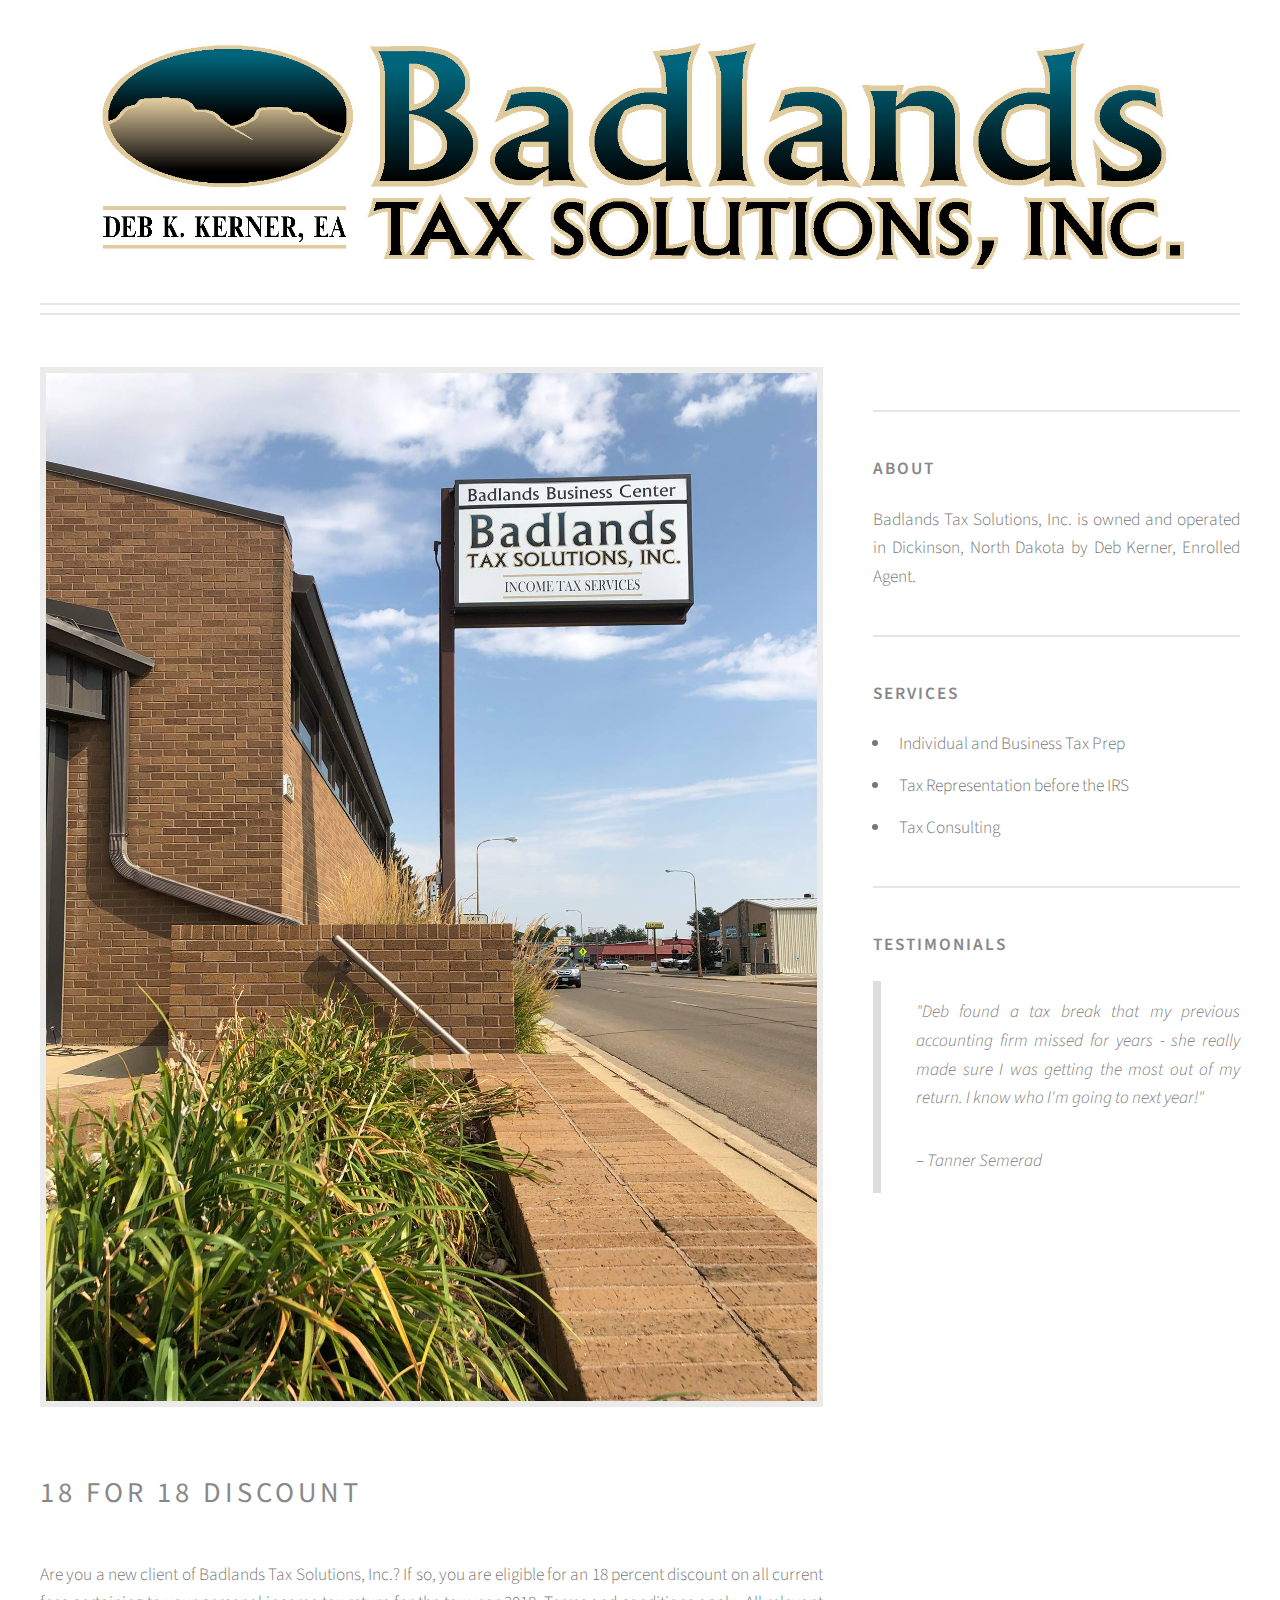
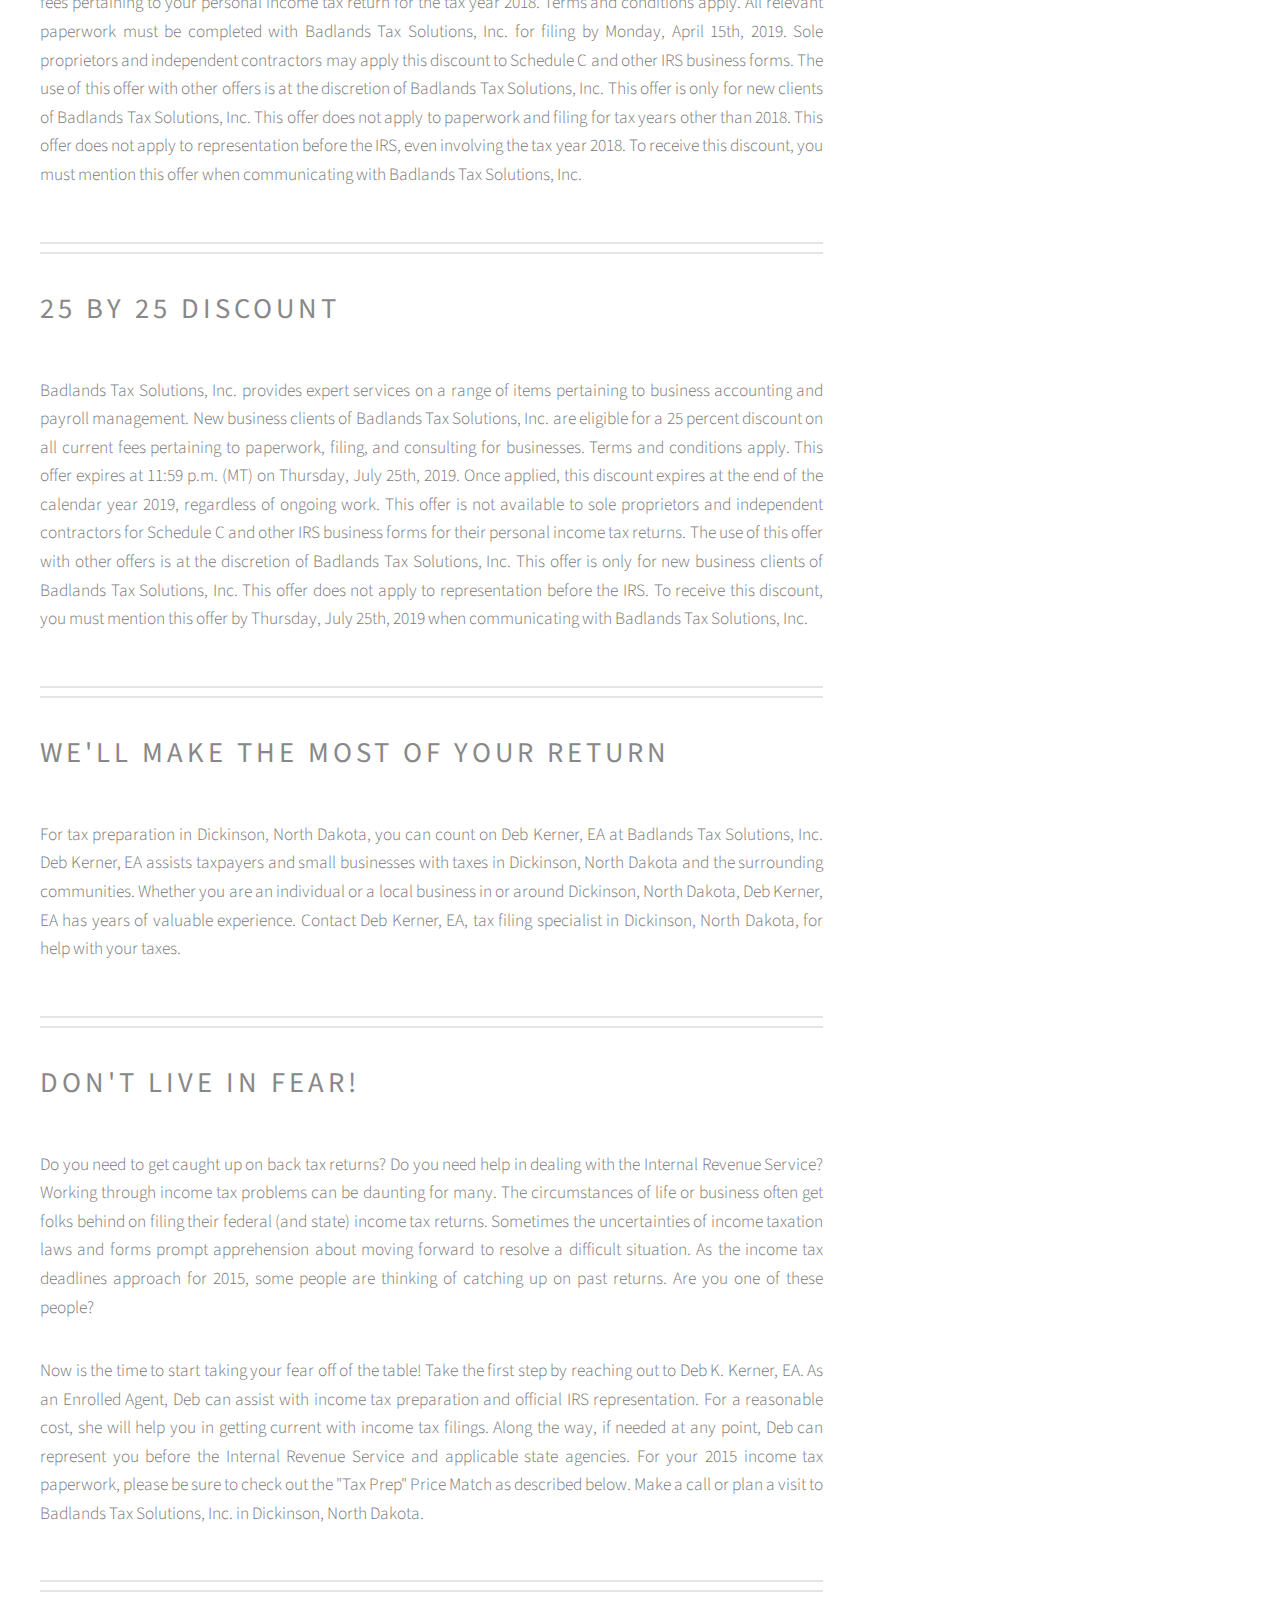
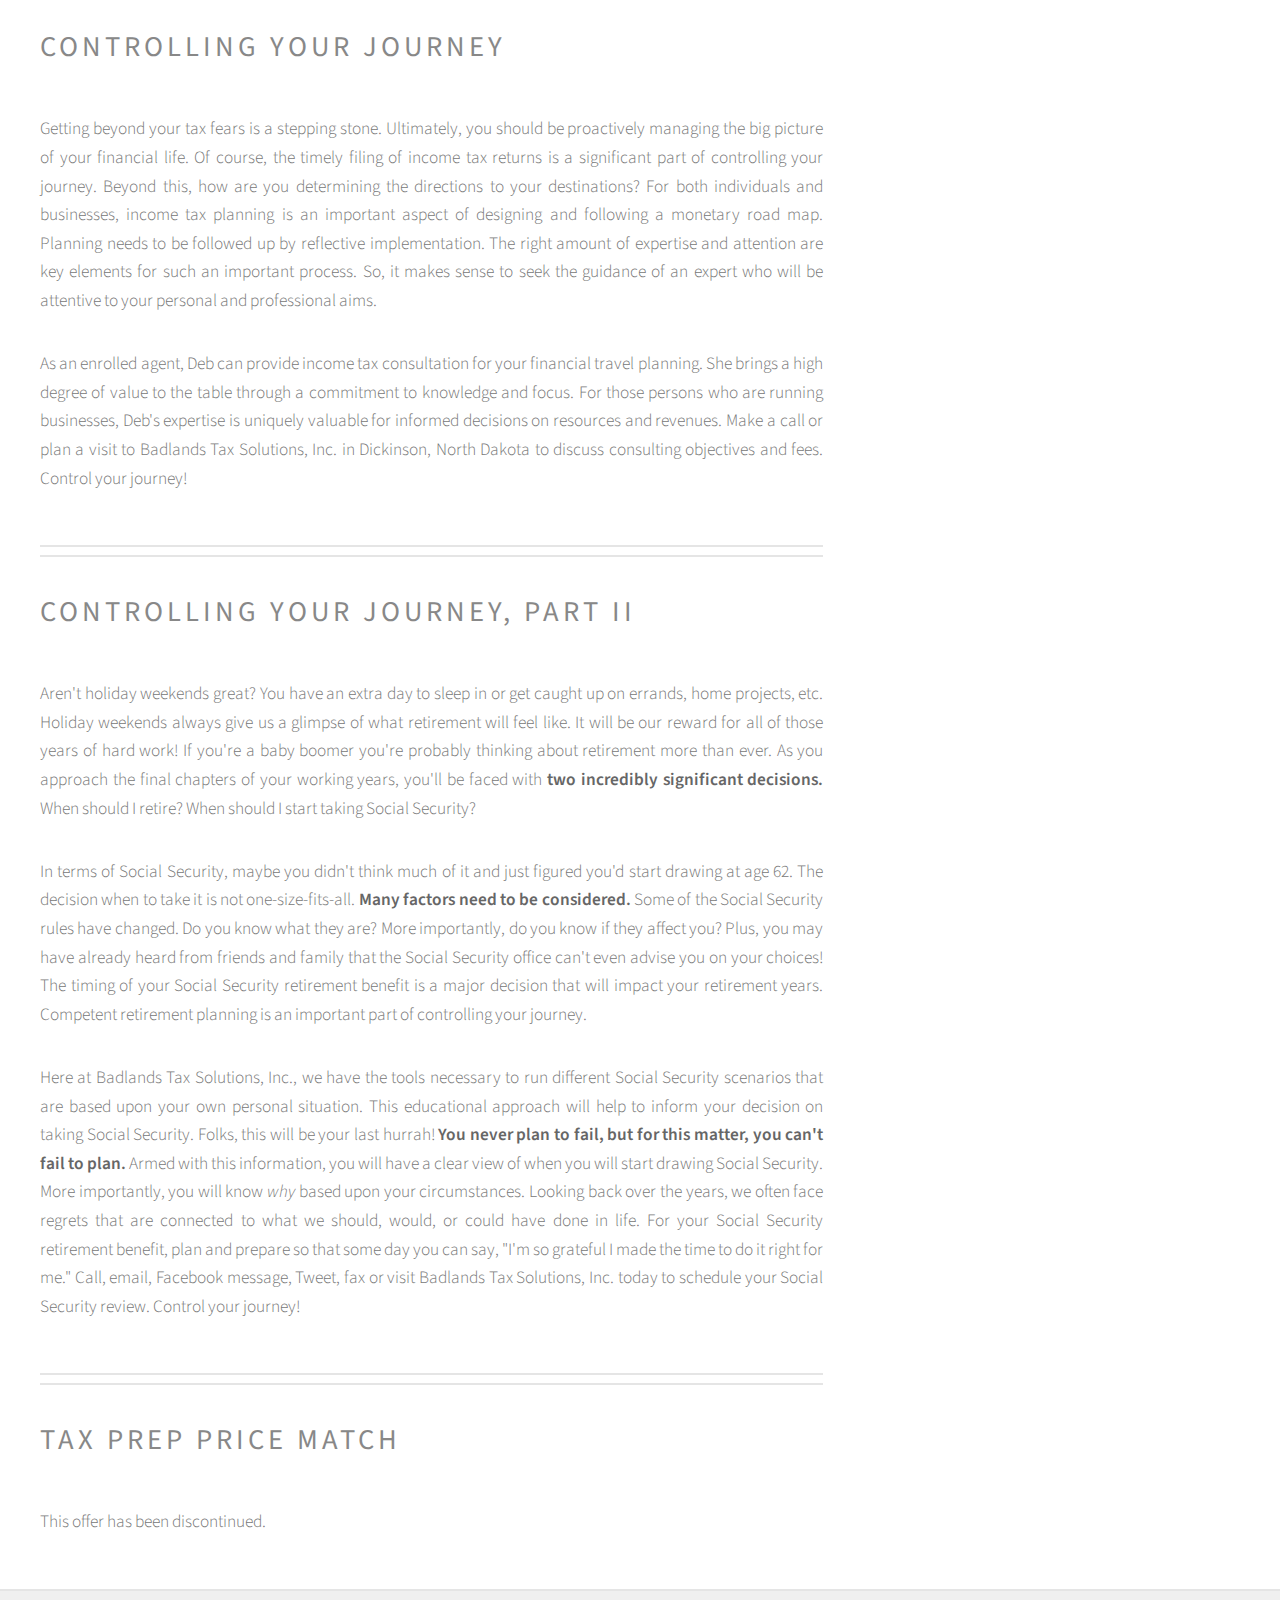
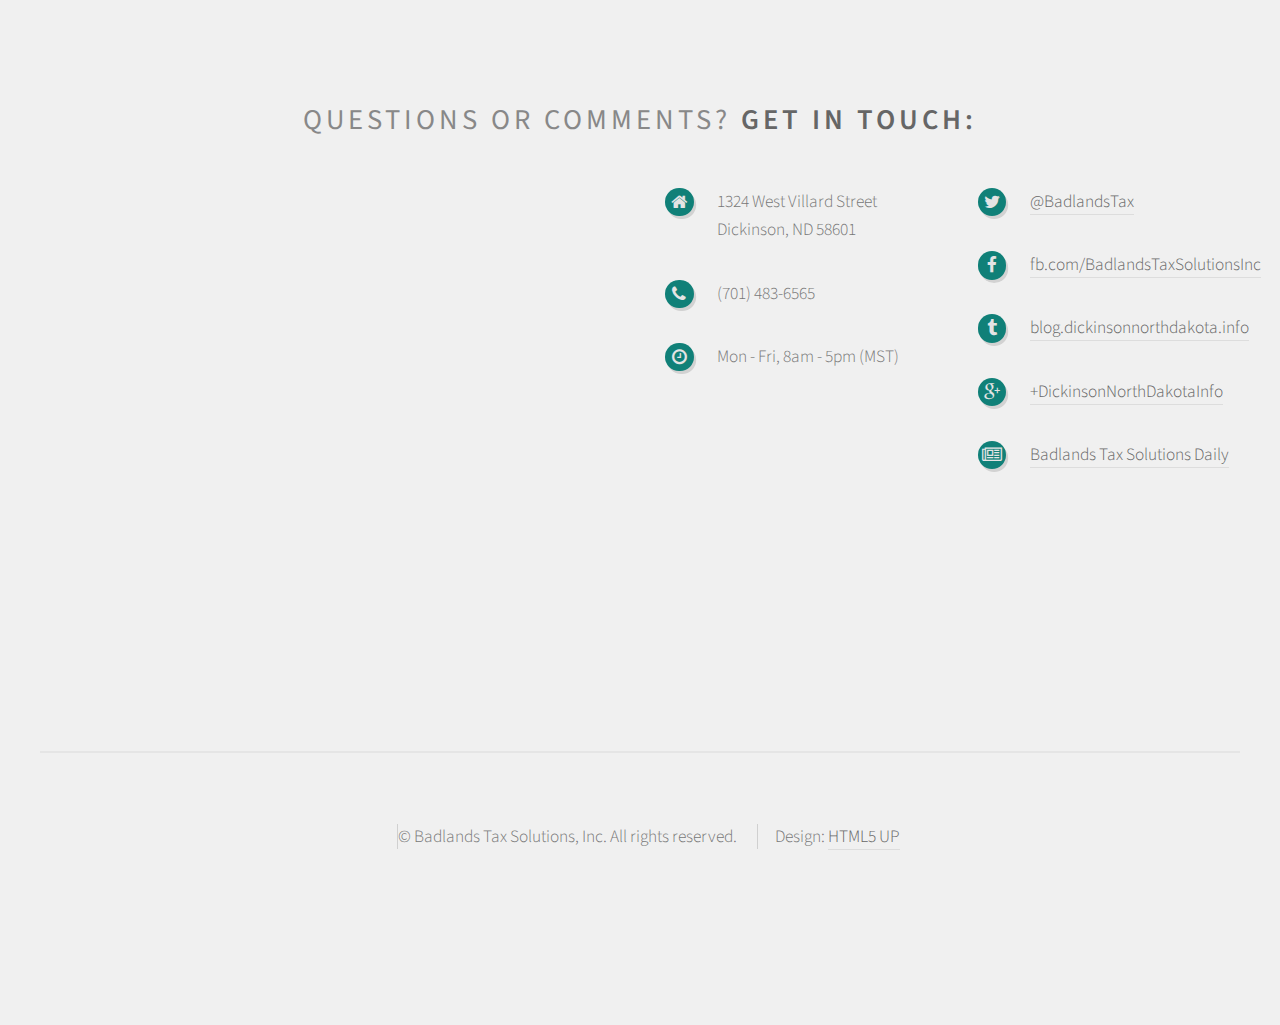
==== commit aff92ce3: "replaced main image with image of sign" ====
--- a/index.html
+++ b/index.html
@@ -94,7 +94,7 @@
 						<article class="box post">
 							<header>
 							</header>
-							<span class="image featured"><img src="images/deb-badlands-tax.jpg" alt="" /></span>
+							<span class="image featured"><img src="images/badlands-building-with-sign.jpg" alt="Badlands Tax Solutions sign" /></span>
 							<h2>18 for 18 Discount</h2>
 							<p>Are you a new client of Badlands Tax Solutions, Inc.? If so, you are eligible for an 18 
 								percent discount on all current fees pertaining to your personal income tax return for 
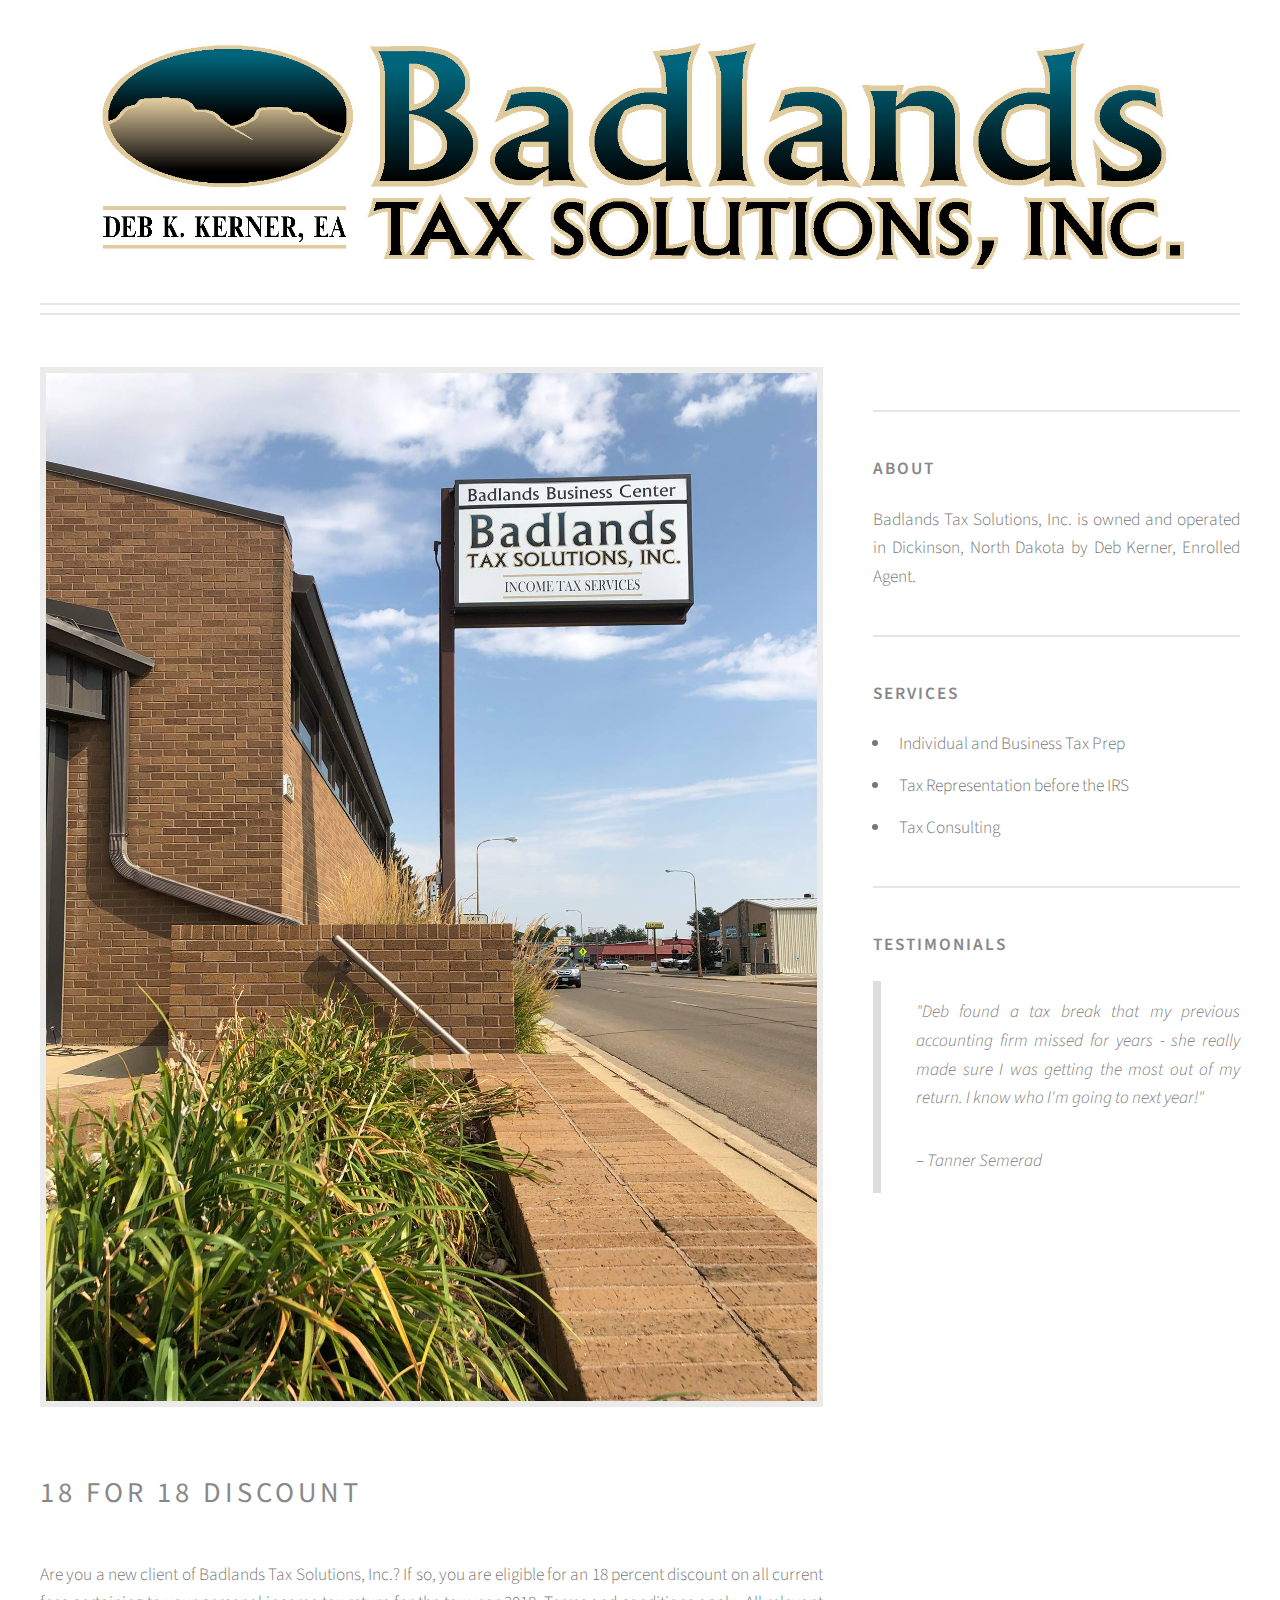
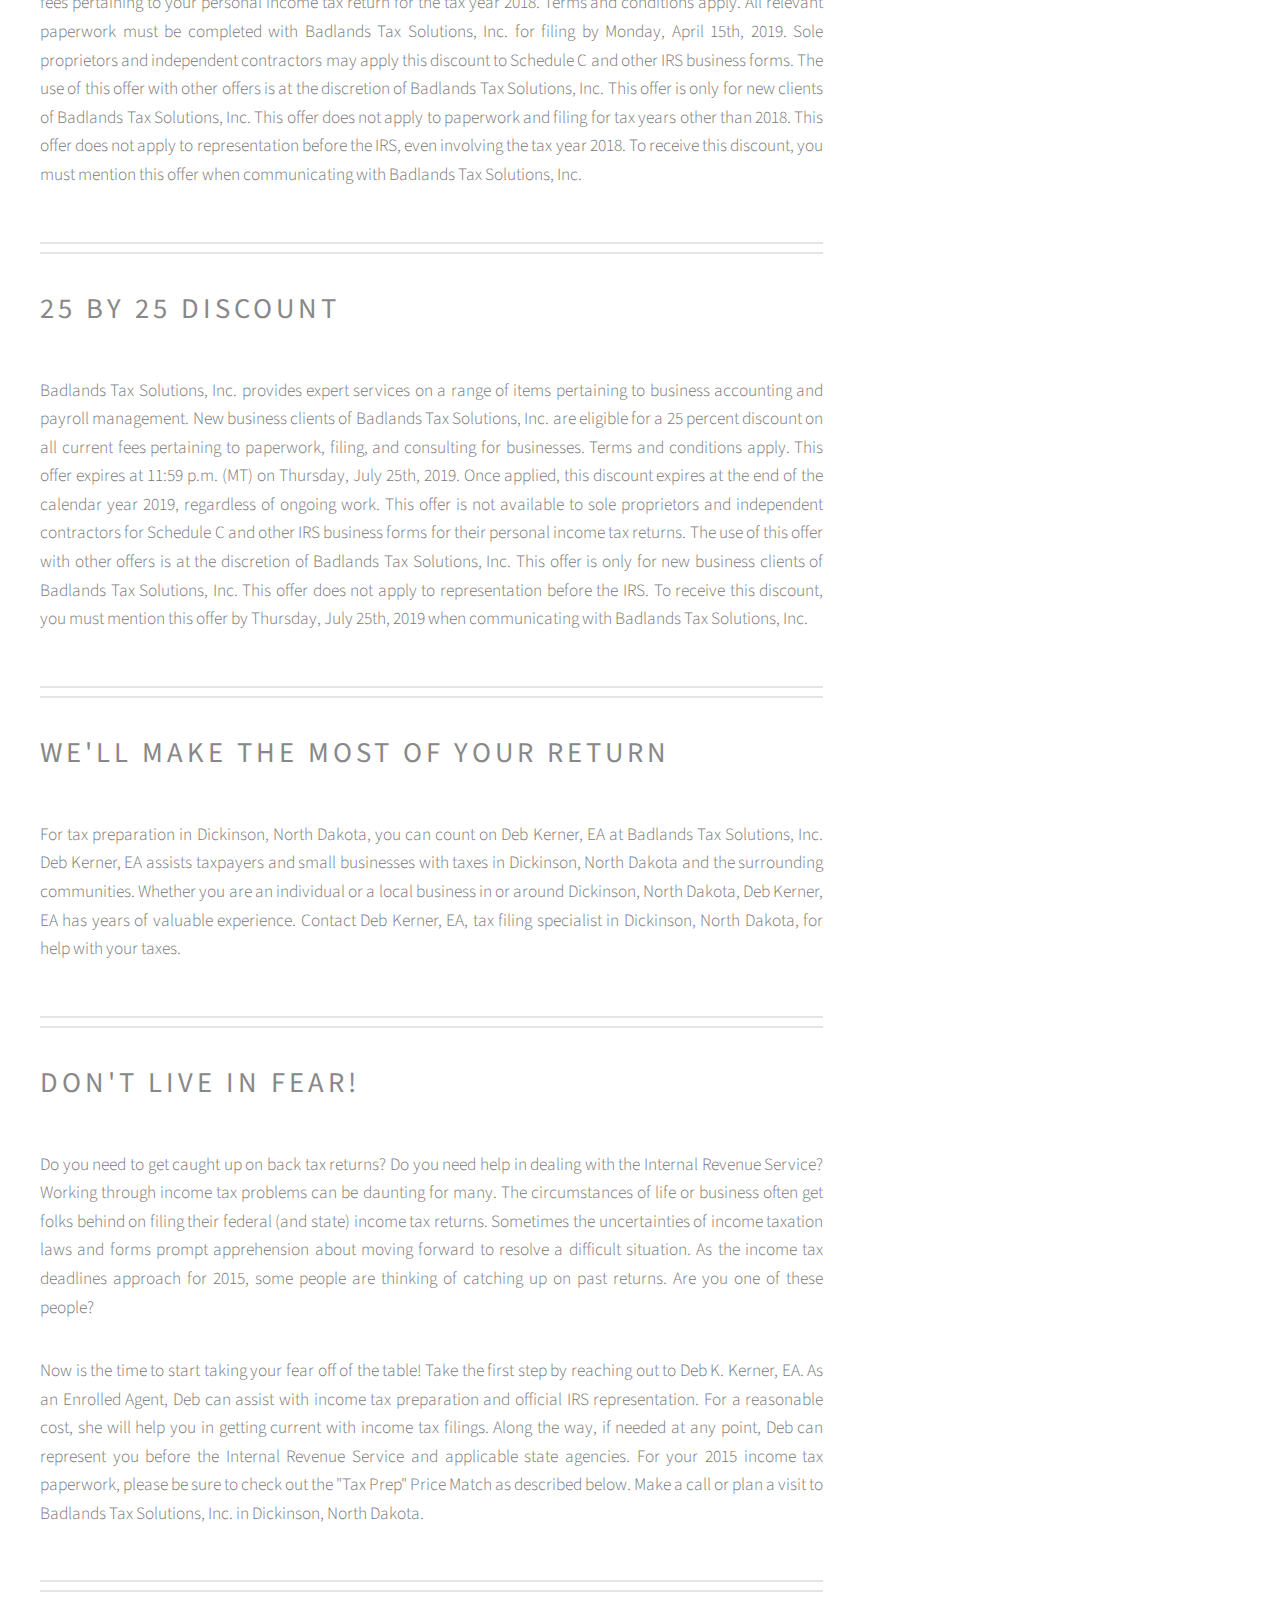
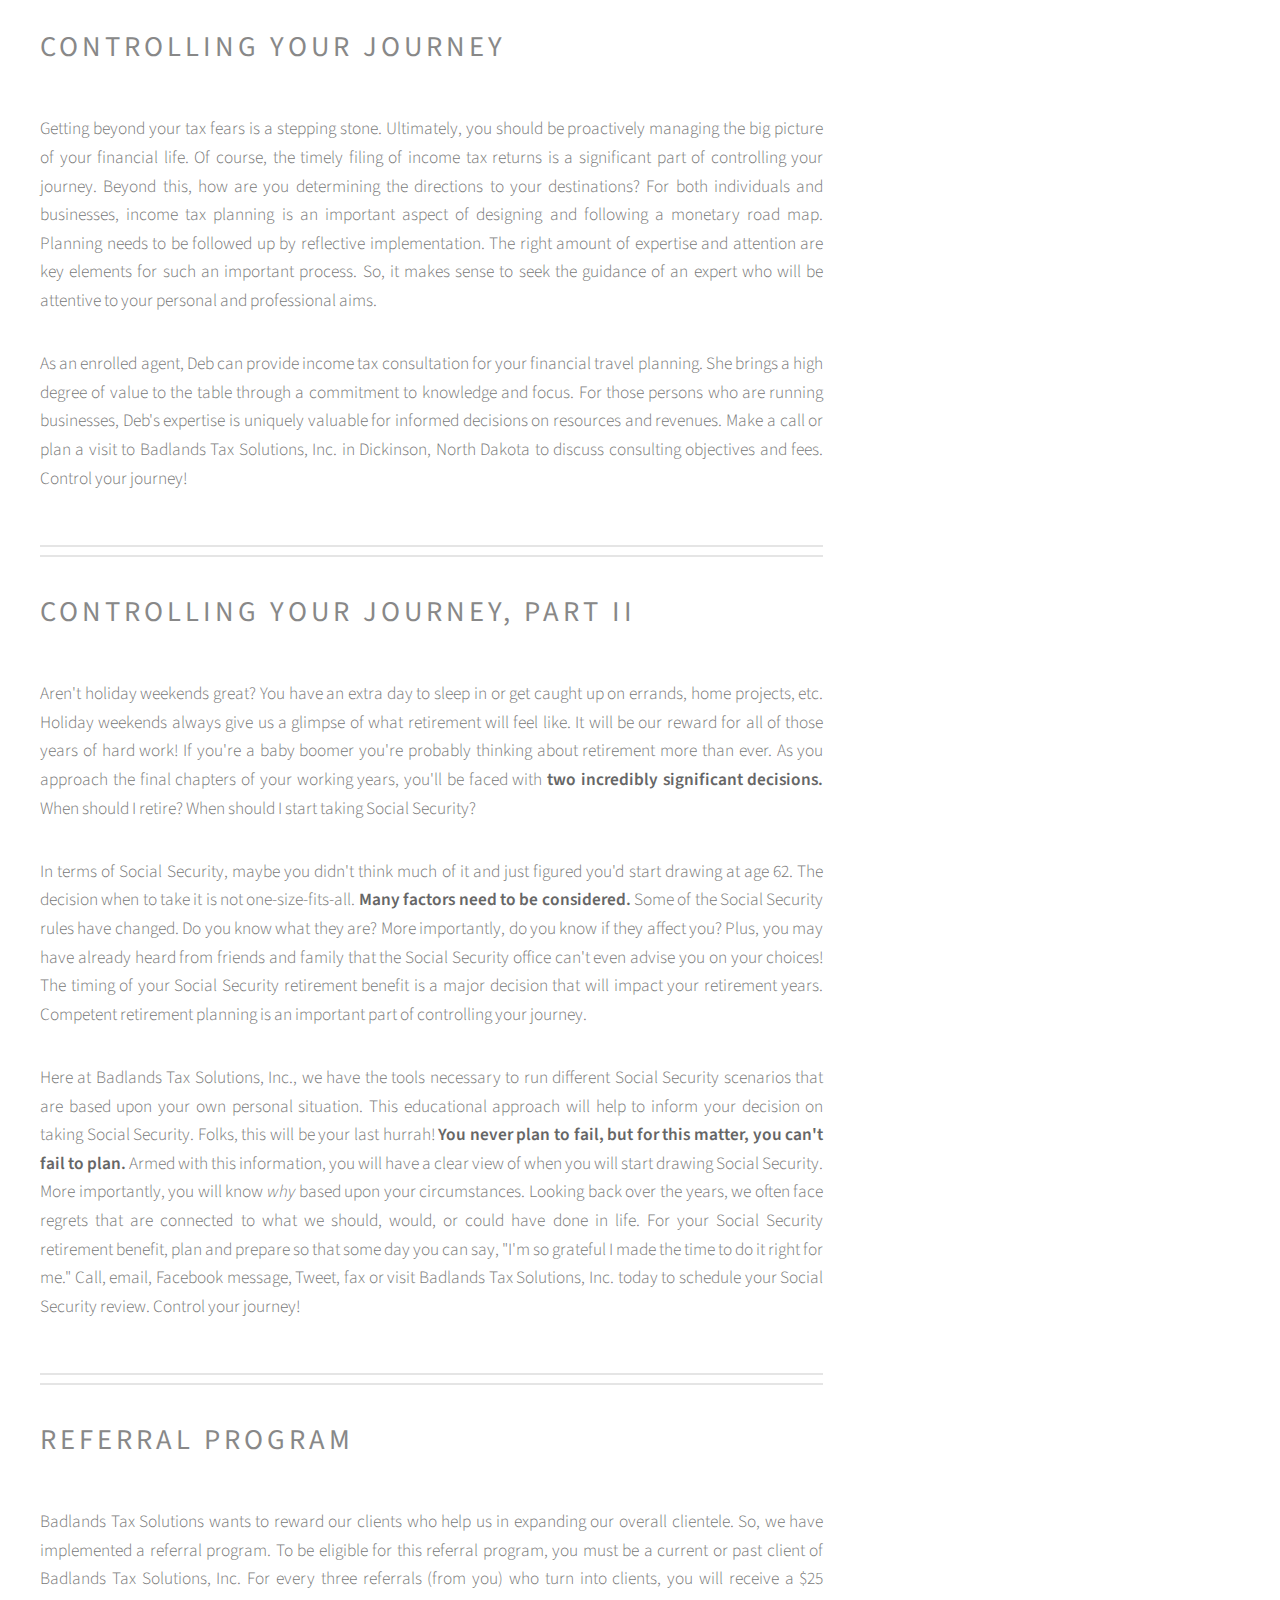
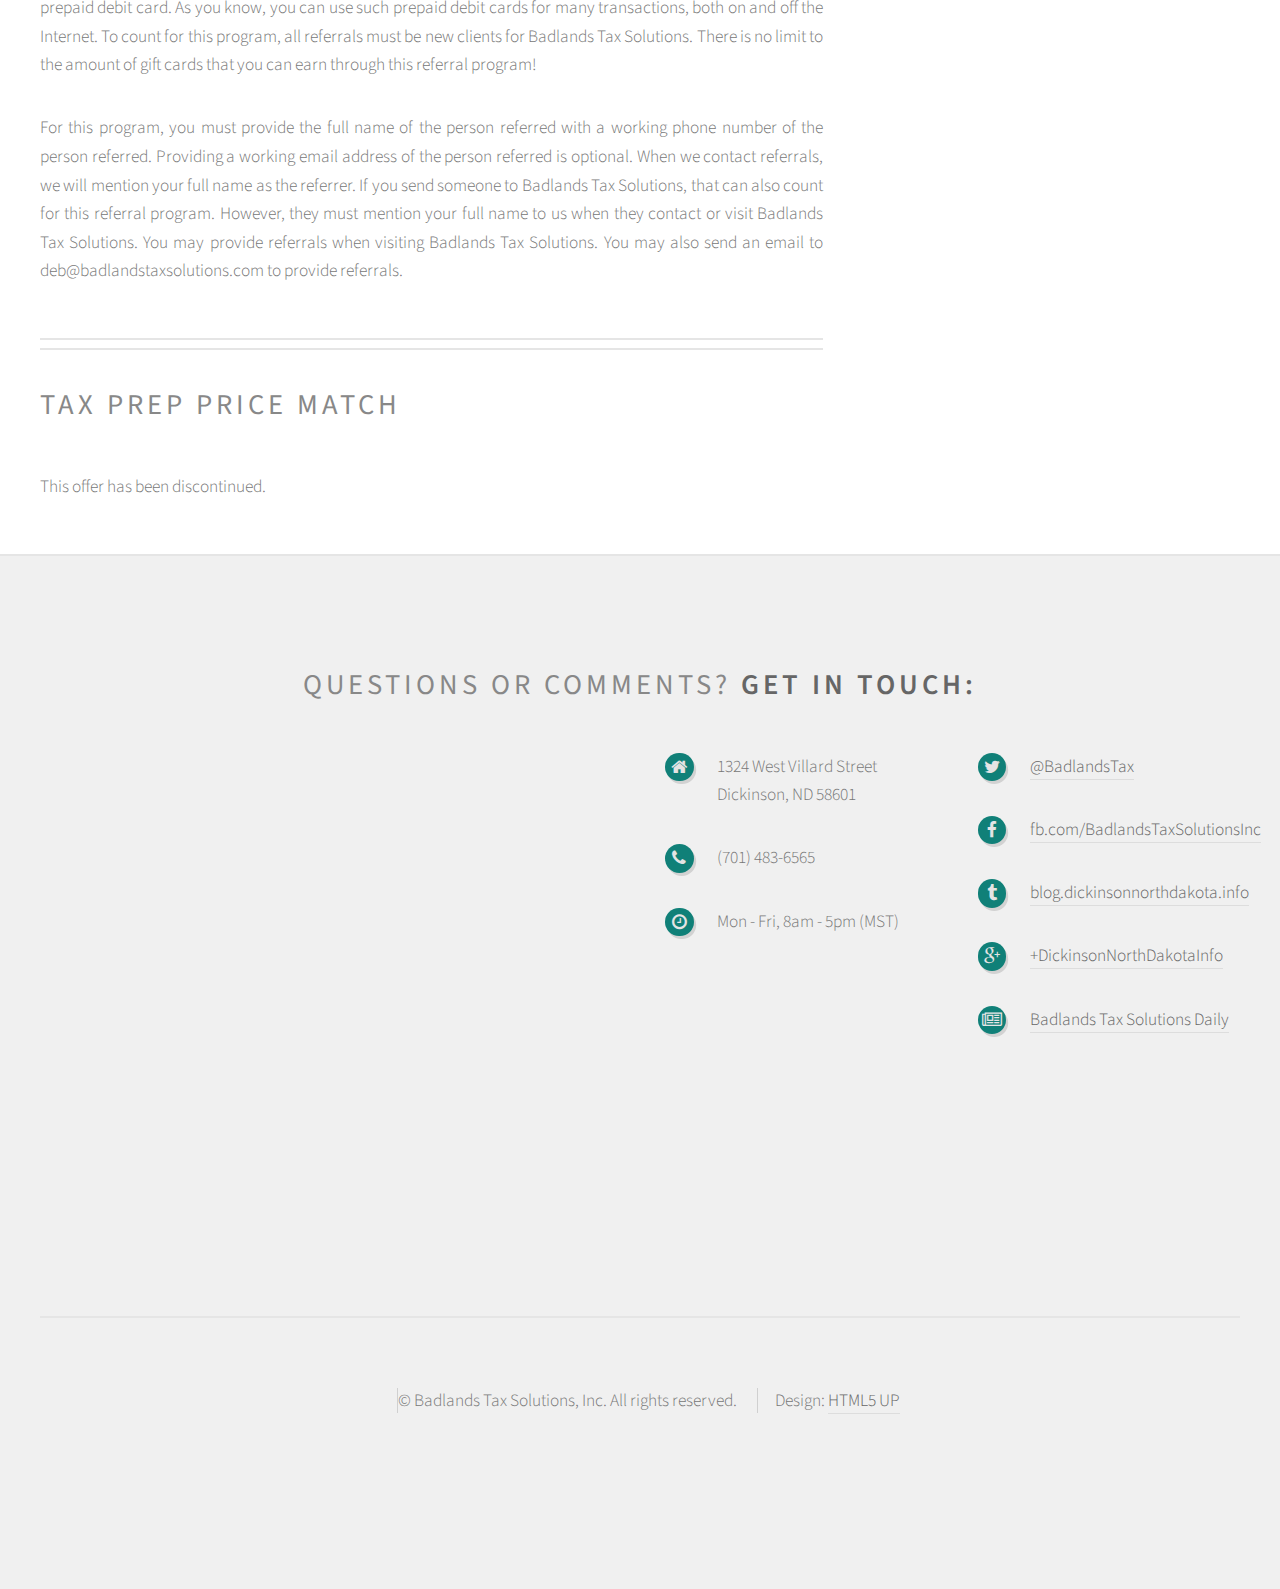
==== commit 0a61c80f: "add Referral Program section" ====
--- a/index.html
+++ b/index.html
@@ -194,6 +194,25 @@
 								would, or could have done in life. For your Social Security retirement benefit, plan and prepare so that some day
 								you can say, "I'm so grateful I made the time to do it right for me." Call, email, Facebook message, Tweet, fax or
 								visit Badlands Tax Solutions, Inc. today to schedule your Social Security review. Control your journey!</p>
+						</article>
+
+						<!-- Post -->
+						<article style="padding-top: 40px" class="box post">
+							<h2>Referral Program</h2>
+							<p>Badlands Tax Solutions wants to reward our clients who help us in expanding our overall clientele.
+								So, we have implemented a referral program.
+								To be eligible for this referral program, you must be a current or past client of Badlands Tax Solutions, Inc.
+								For every three referrals (from you) who turn into clients, you will receive a $25 prepaid debit card.
+								As you know, you can use such prepaid debit cards for many transactions, both on and off the Internet.
+								To count for this program, all referrals must be new clients for Badlands Tax Solutions.
+								There is no limit to the amount of gift cards that you can earn through this referral program!</p>
+							<p>For this program, you must provide the full name of the person referred with a working phone number of the person referred.
+								Providing a working email address of the person referred is optional.
+								When we contact referrals, we will mention your full name as the referrer.
+								If you send someone to Badlands Tax Solutions, that can also count for this referral program.
+								However, they must mention your full name to us when they contact or visit Badlands Tax Solutions.
+								You may provide referrals when visiting Badlands Tax Solutions.
+								You may also send an email to deb@badlandstaxsolutions.com to provide referrals.</p>
 						</article>
 
 						<!-- Post -->
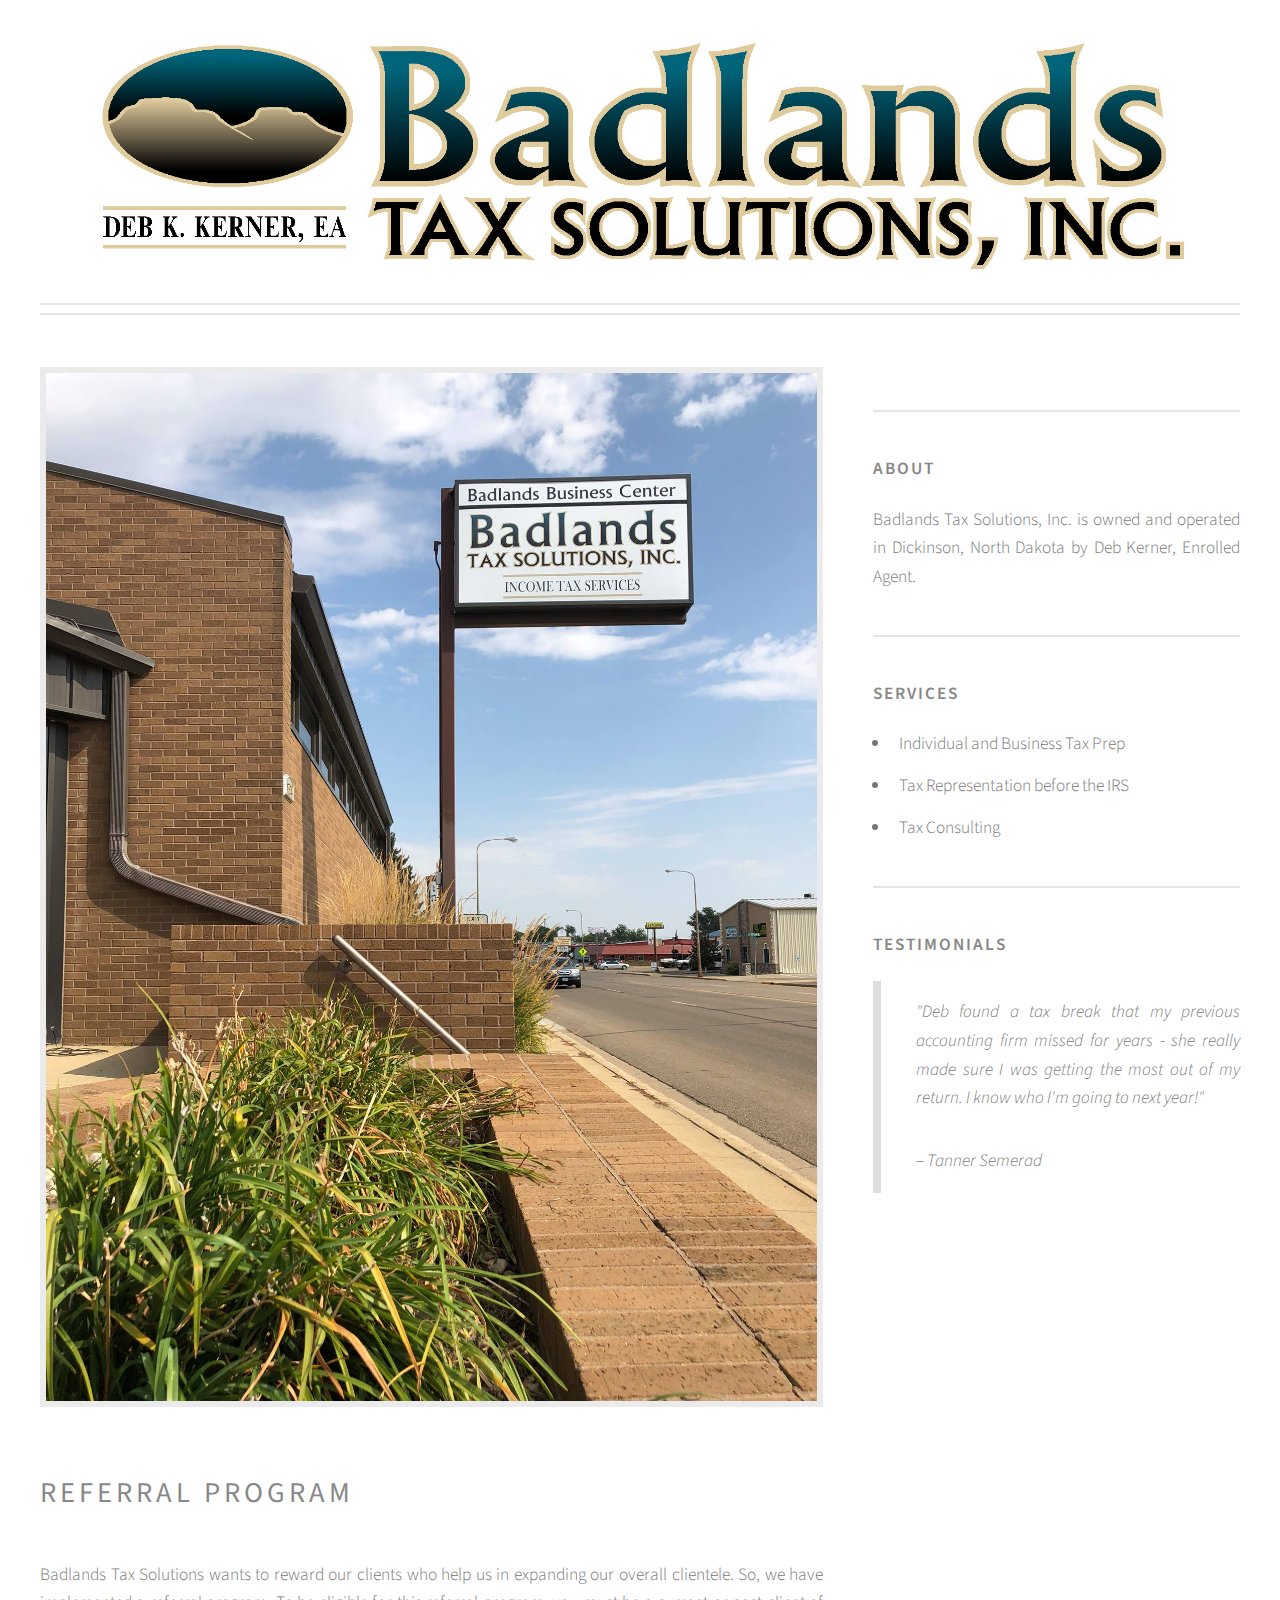
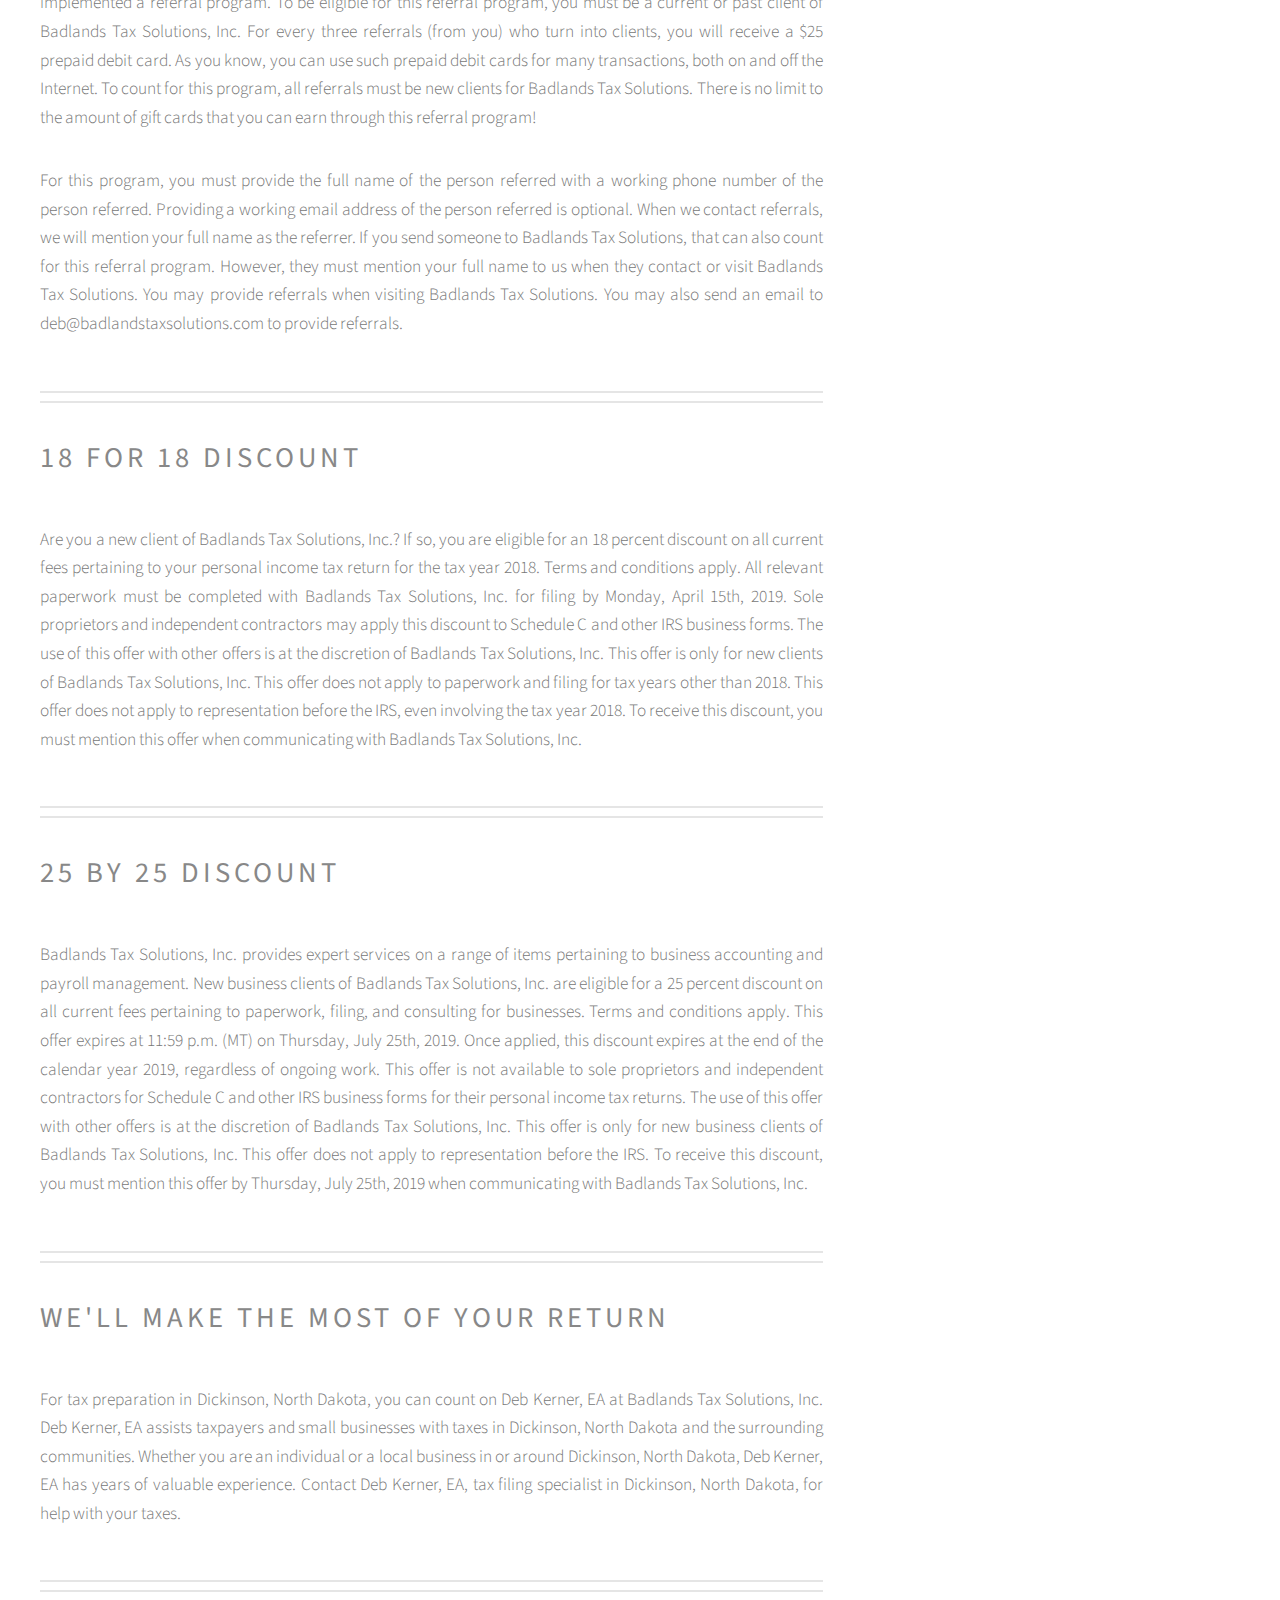
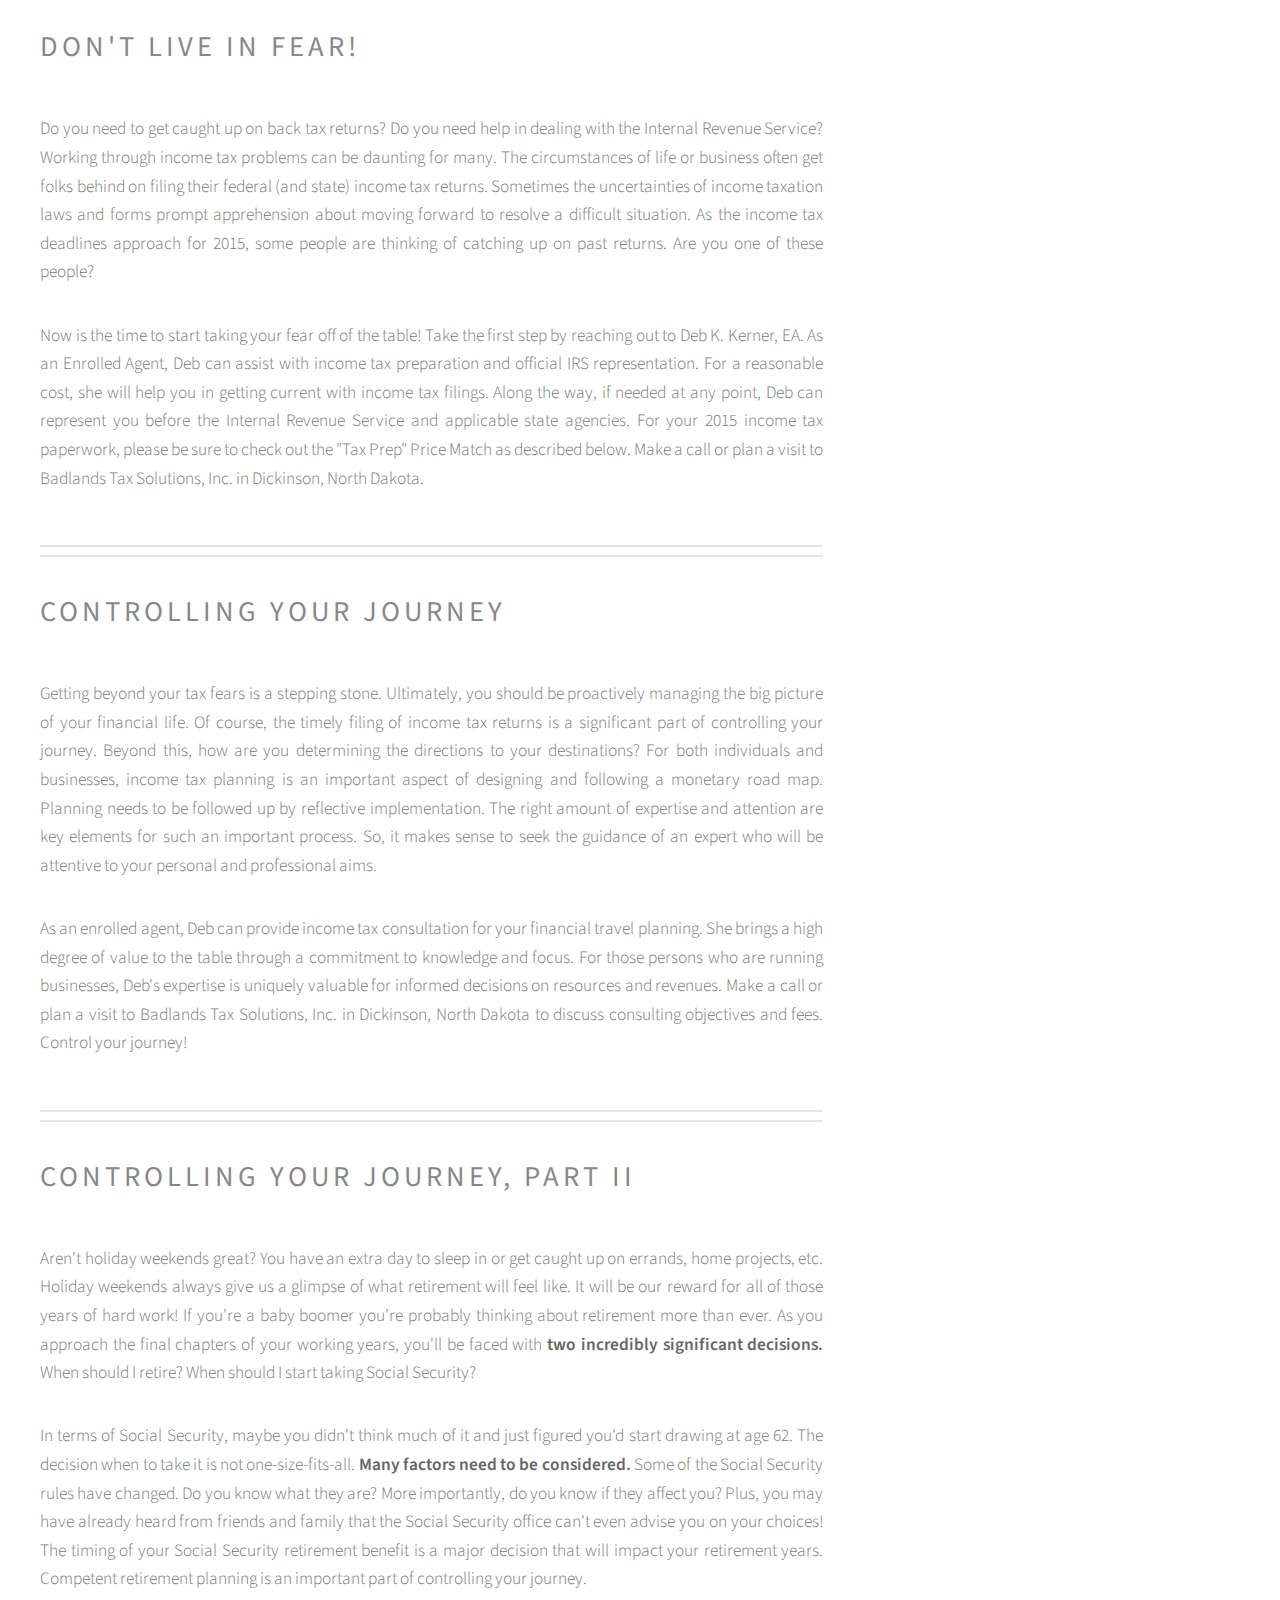
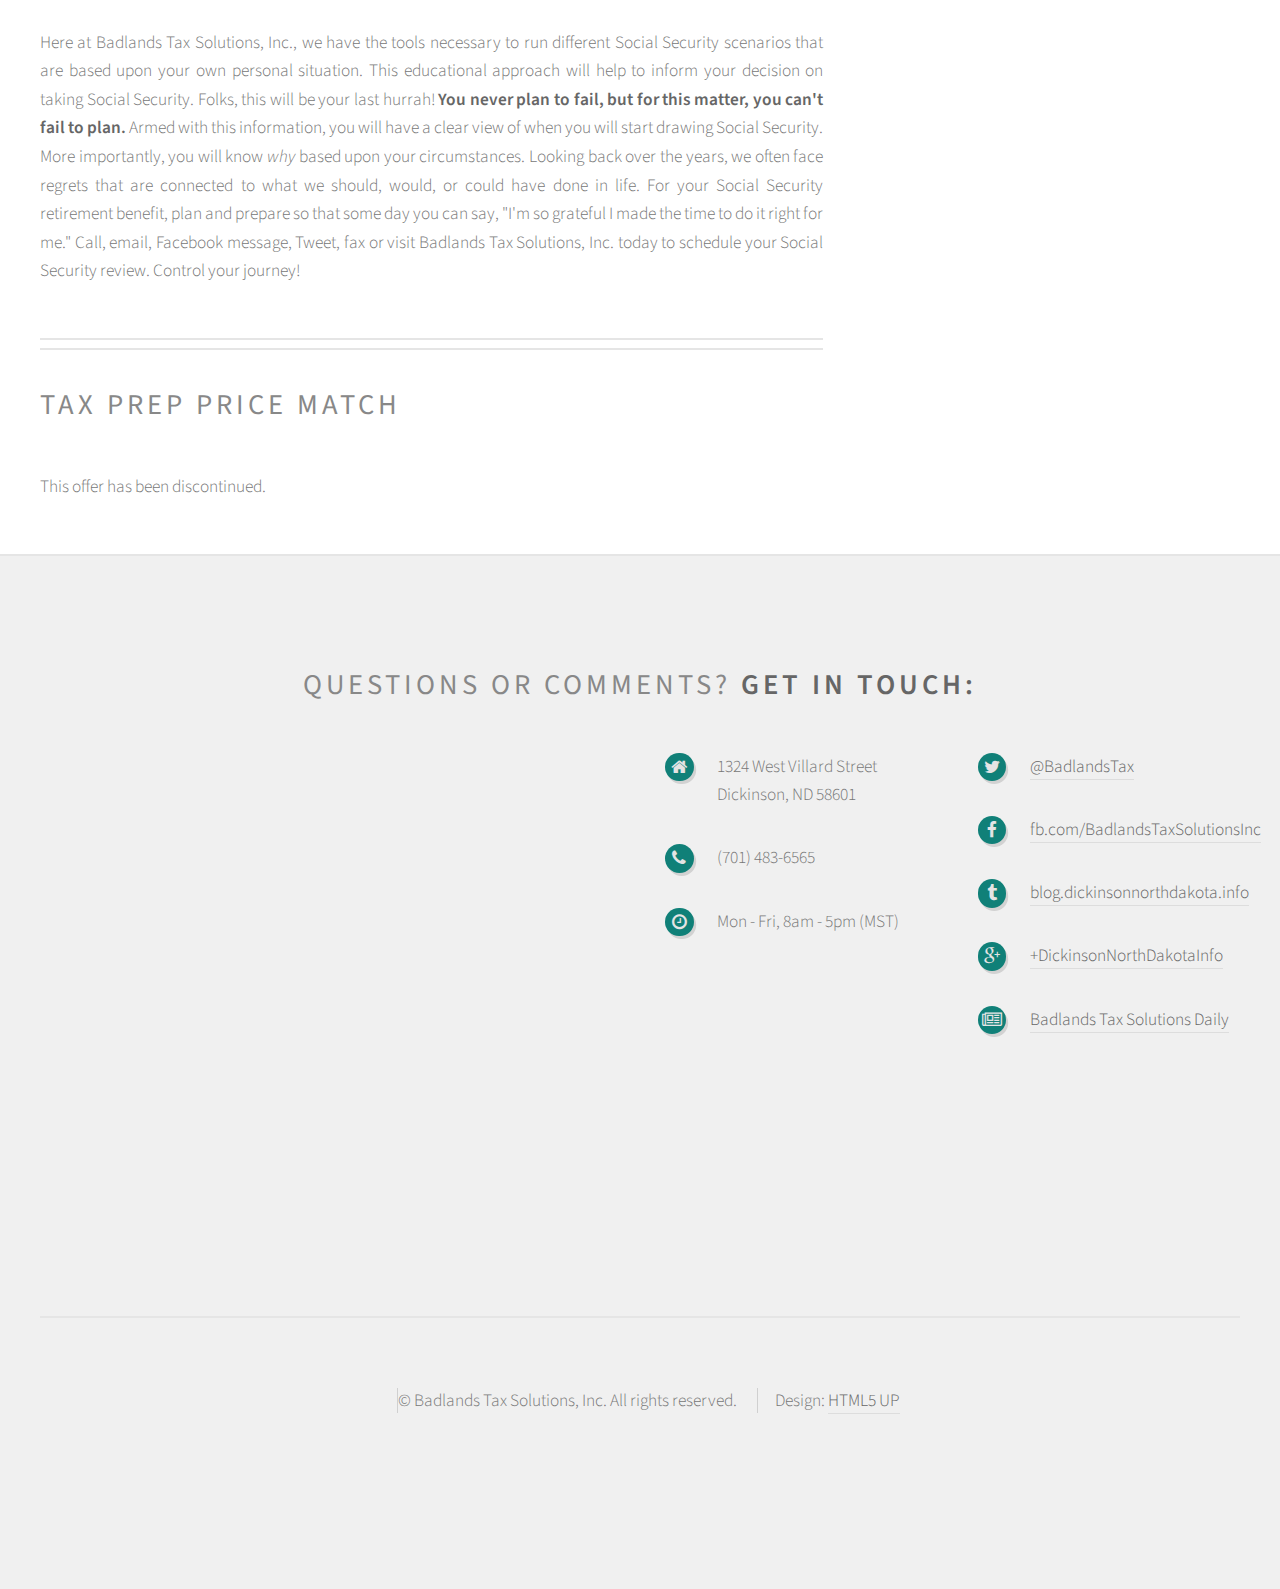
==== commit d51f7dcf: "moved Referral Program section to top" ====
--- a/index.html
+++ b/index.html
@@ -95,6 +95,25 @@
 							<header>
 							</header>
 							<span class="image featured"><img src="images/badlands-building-with-sign.jpg" alt="Badlands Tax Solutions sign" /></span>
+							<h2>Referral Program</h2>
+							<p>Badlands Tax Solutions wants to reward our clients who help us in expanding our overall clientele.
+								So, we have implemented a referral program.
+								To be eligible for this referral program, you must be a current or past client of Badlands Tax Solutions, Inc.
+								For every three referrals (from you) who turn into clients, you will receive a $25 prepaid debit card.
+								As you know, you can use such prepaid debit cards for many transactions, both on and off the Internet.
+								To count for this program, all referrals must be new clients for Badlands Tax Solutions.
+								There is no limit to the amount of gift cards that you can earn through this referral program!</p>
+							<p>For this program, you must provide the full name of the person referred with a working phone number of the person referred.
+								Providing a working email address of the person referred is optional.
+								When we contact referrals, we will mention your full name as the referrer.
+								If you send someone to Badlands Tax Solutions, that can also count for this referral program.
+								However, they must mention your full name to us when they contact or visit Badlands Tax Solutions.
+								You may provide referrals when visiting Badlands Tax Solutions.
+								You may also send an email to deb@badlandstaxsolutions.com to provide referrals.</p>
+						</article>
+
+						<!-- Post -->
+						<article style="padding-top: 40px" class="box post">
 							<h2>18 for 18 Discount</h2>
 							<p>Are you a new client of Badlands Tax Solutions, Inc.? If so, you are eligible for an 18 
 								percent discount on all current fees pertaining to your personal income tax return for 
@@ -194,25 +213,6 @@
 								would, or could have done in life. For your Social Security retirement benefit, plan and prepare so that some day
 								you can say, "I'm so grateful I made the time to do it right for me." Call, email, Facebook message, Tweet, fax or
 								visit Badlands Tax Solutions, Inc. today to schedule your Social Security review. Control your journey!</p>
-						</article>
-
-						<!-- Post -->
-						<article style="padding-top: 40px" class="box post">
-							<h2>Referral Program</h2>
-							<p>Badlands Tax Solutions wants to reward our clients who help us in expanding our overall clientele.
-								So, we have implemented a referral program.
-								To be eligible for this referral program, you must be a current or past client of Badlands Tax Solutions, Inc.
-								For every three referrals (from you) who turn into clients, you will receive a $25 prepaid debit card.
-								As you know, you can use such prepaid debit cards for many transactions, both on and off the Internet.
-								To count for this program, all referrals must be new clients for Badlands Tax Solutions.
-								There is no limit to the amount of gift cards that you can earn through this referral program!</p>
-							<p>For this program, you must provide the full name of the person referred with a working phone number of the person referred.
-								Providing a working email address of the person referred is optional.
-								When we contact referrals, we will mention your full name as the referrer.
-								If you send someone to Badlands Tax Solutions, that can also count for this referral program.
-								However, they must mention your full name to us when they contact or visit Badlands Tax Solutions.
-								You may provide referrals when visiting Badlands Tax Solutions.
-								You may also send an email to deb@badlandstaxsolutions.com to provide referrals.</p>
 						</article>
 
 						<!-- Post -->
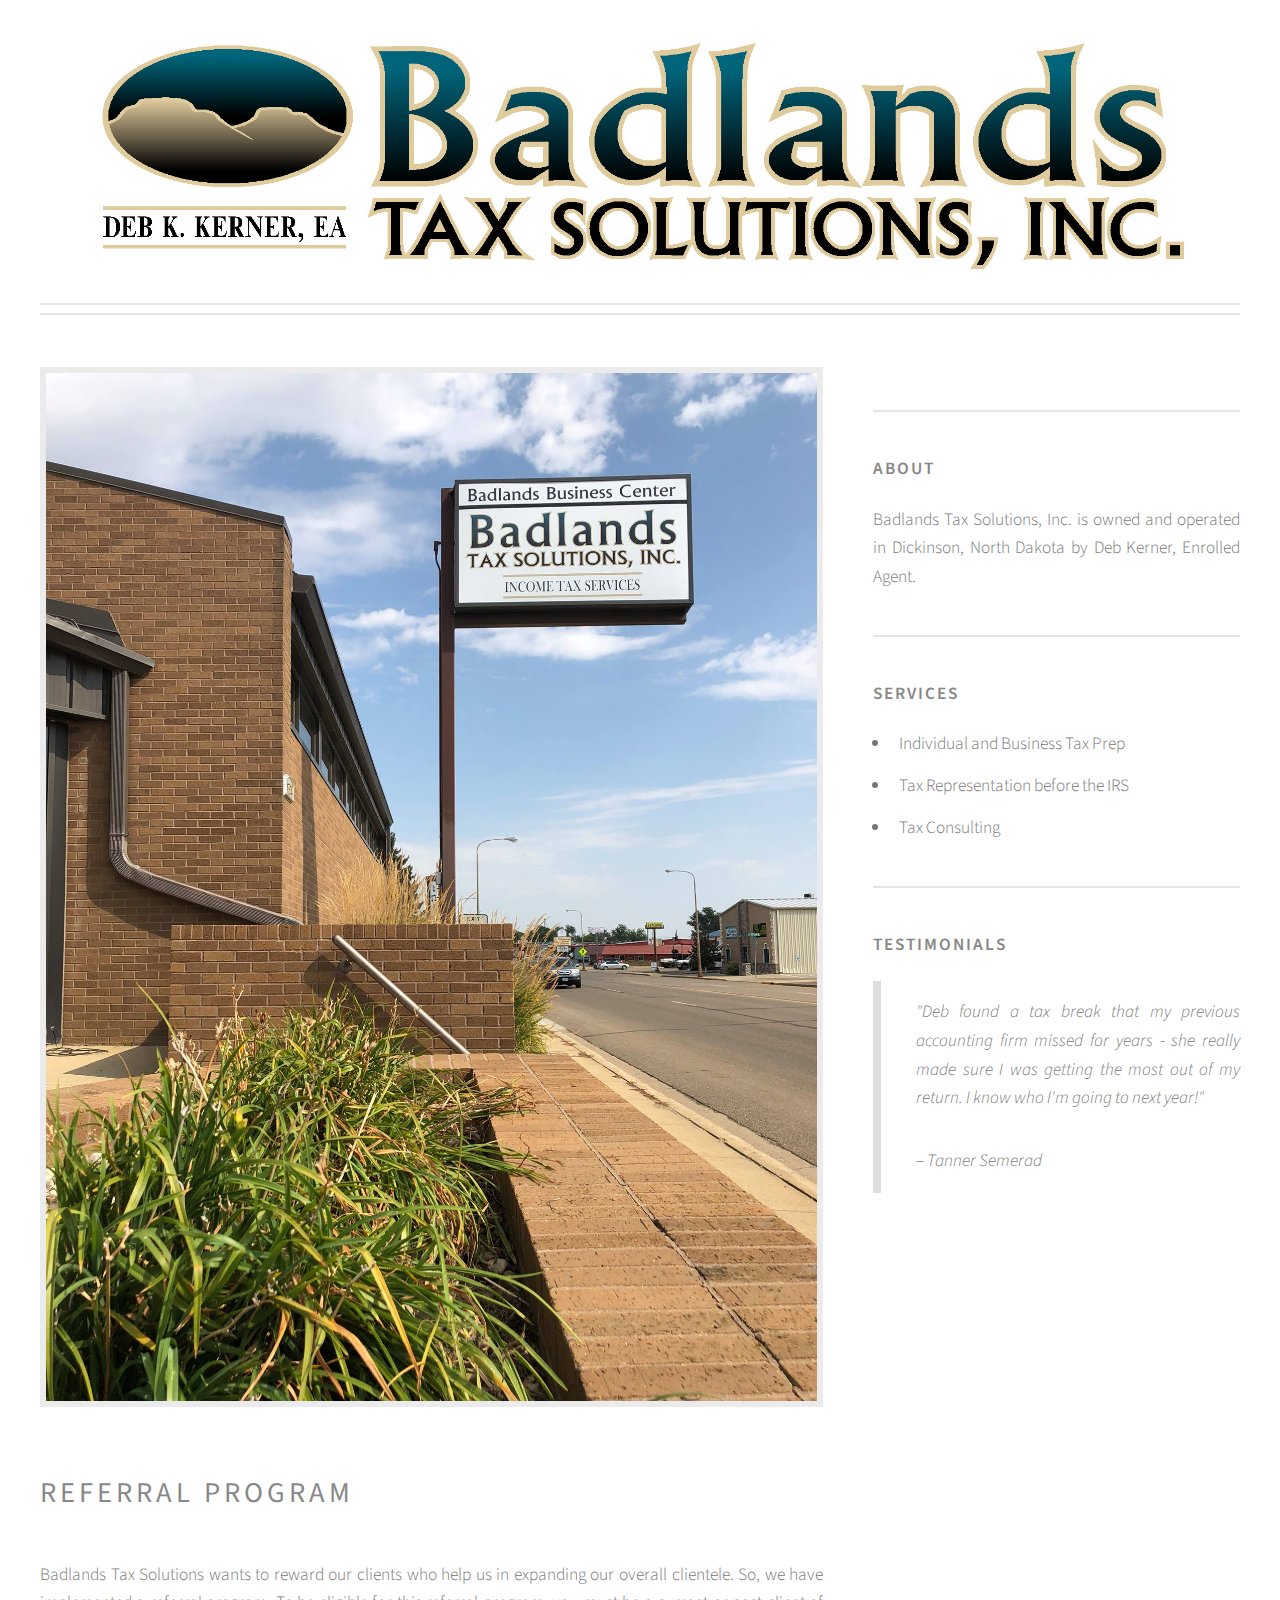
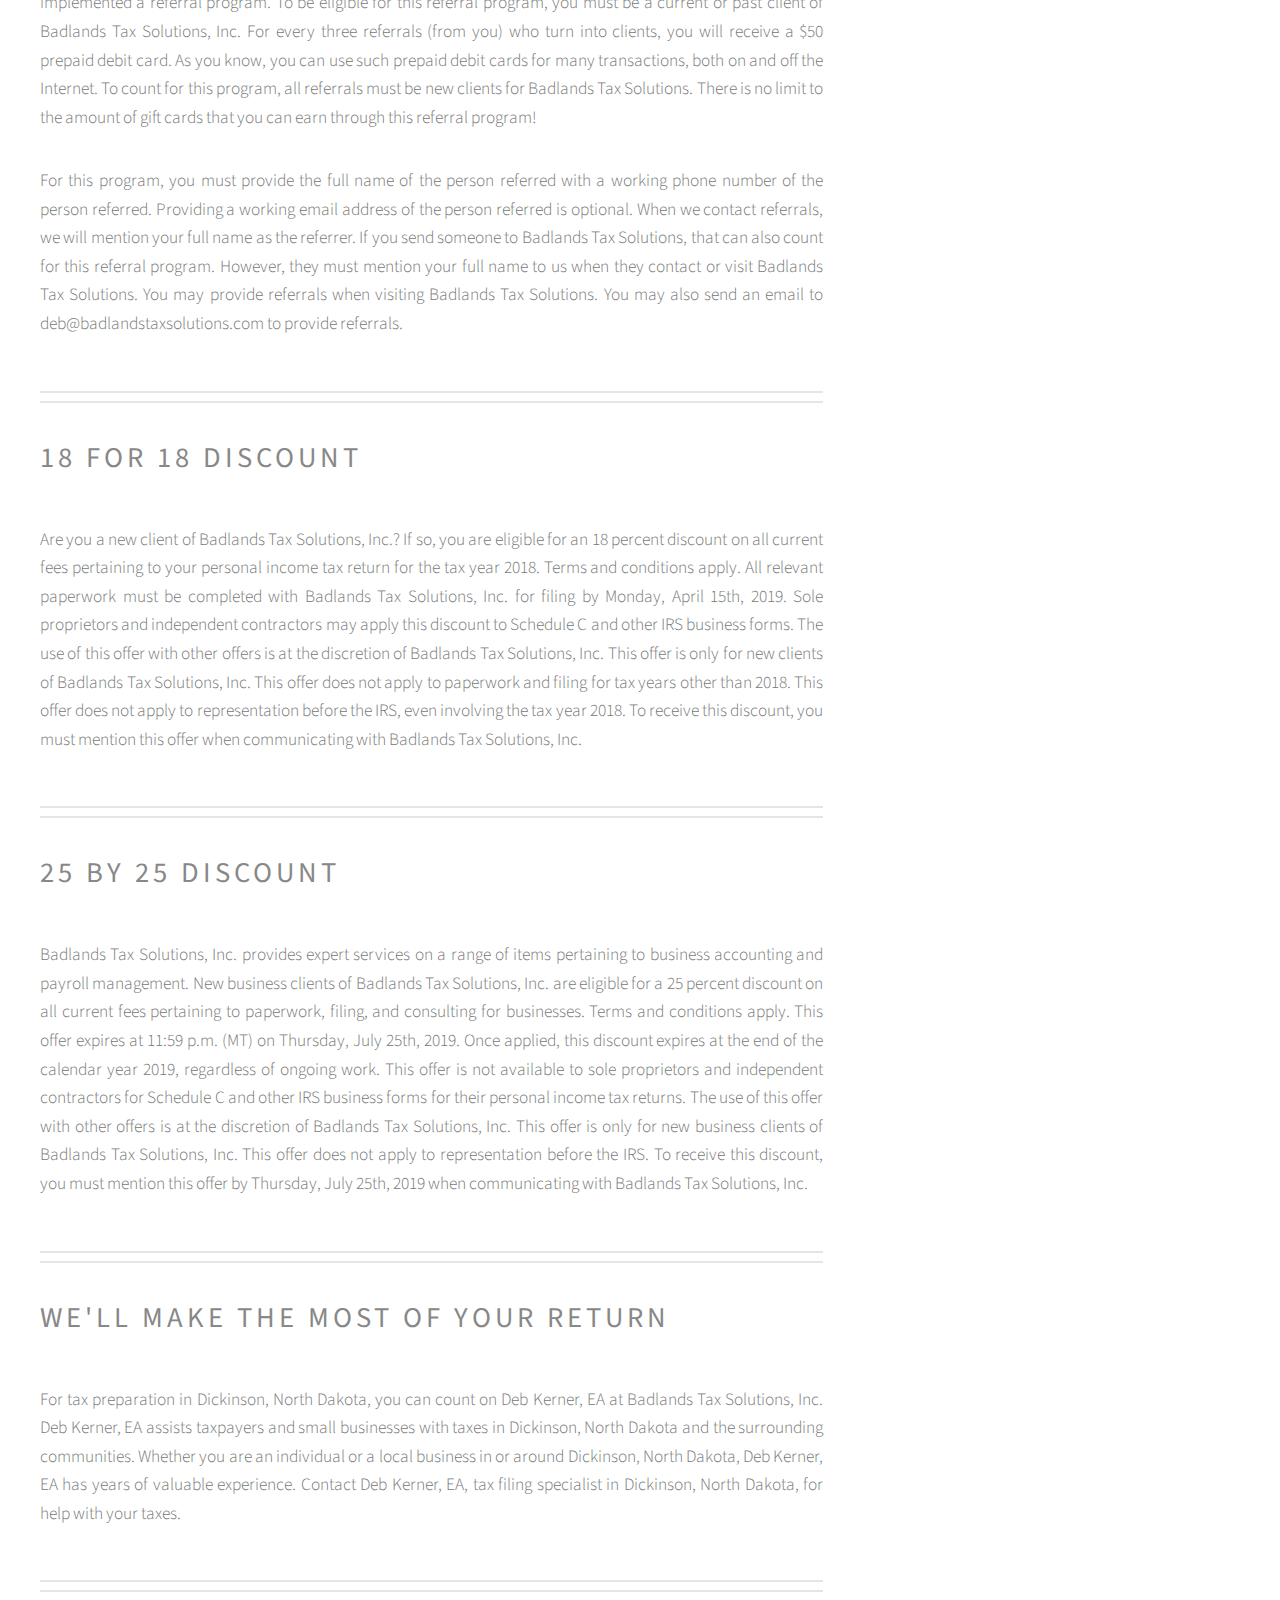
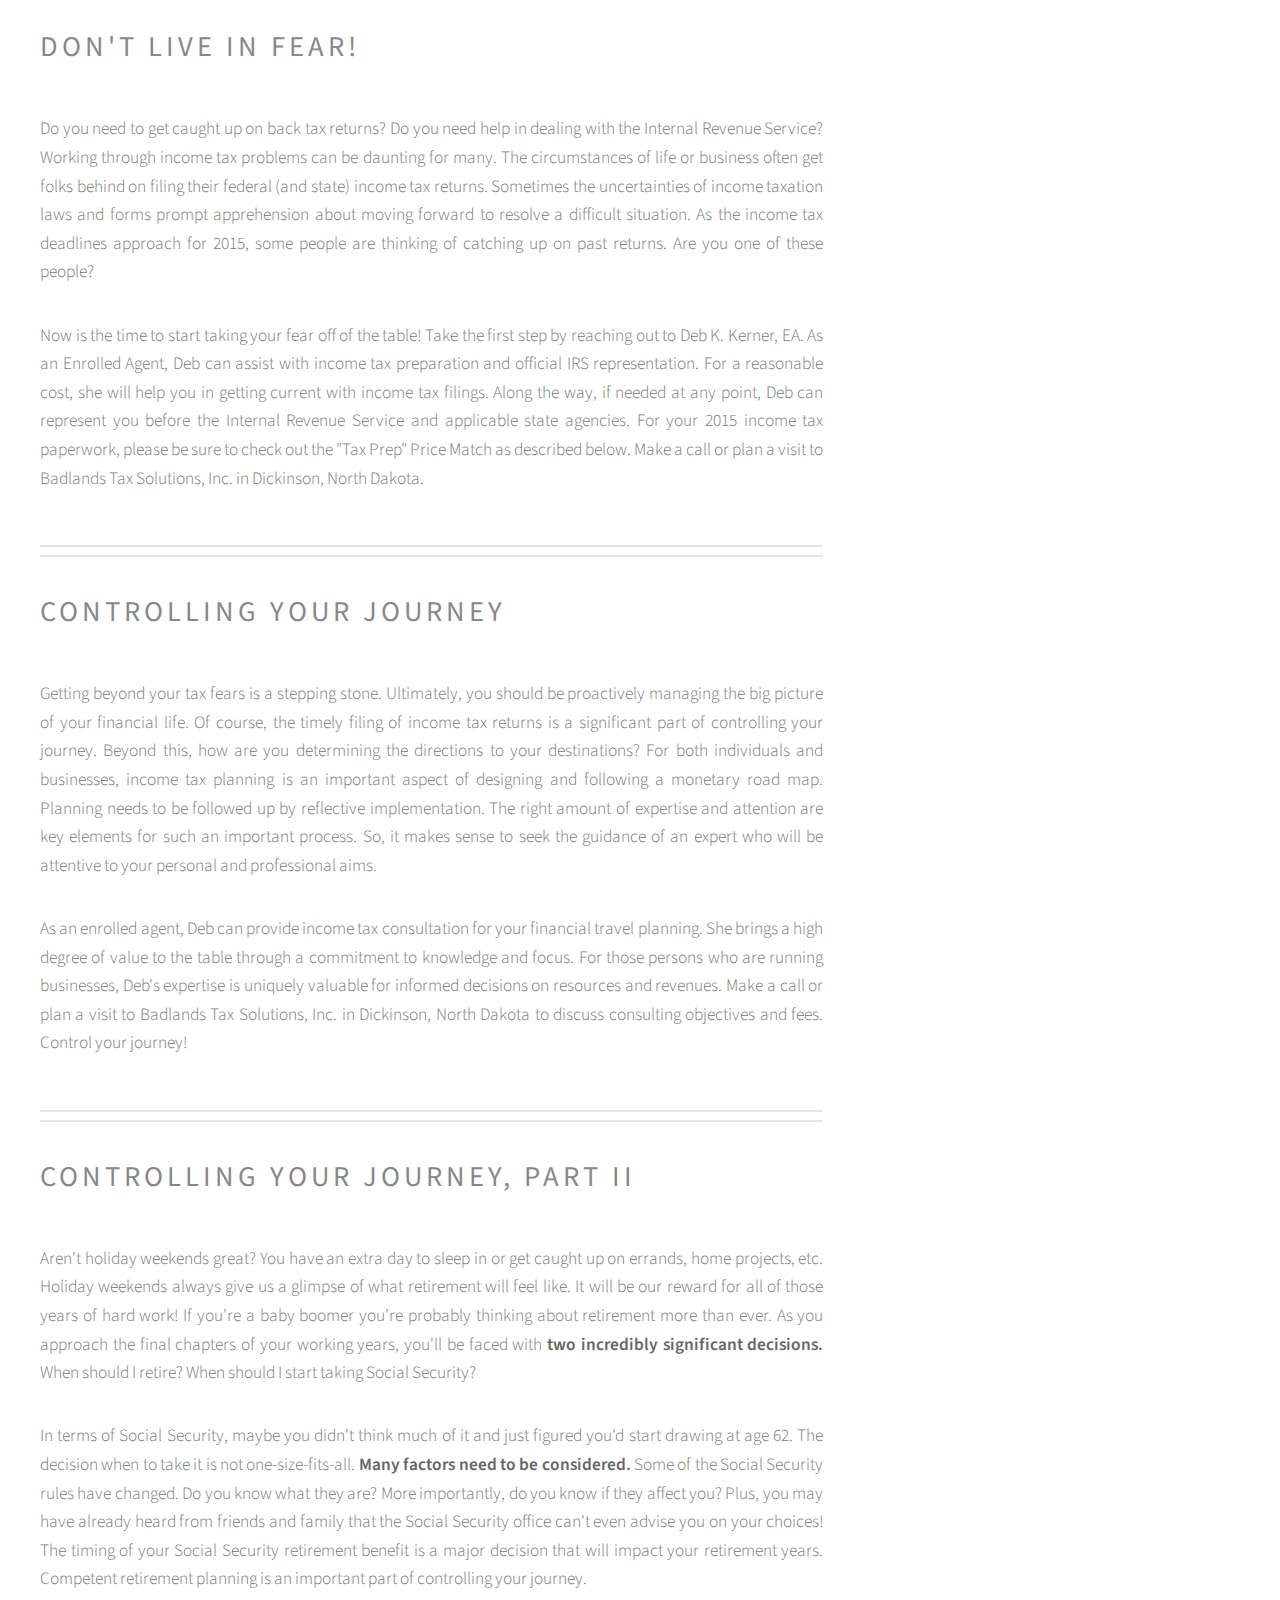
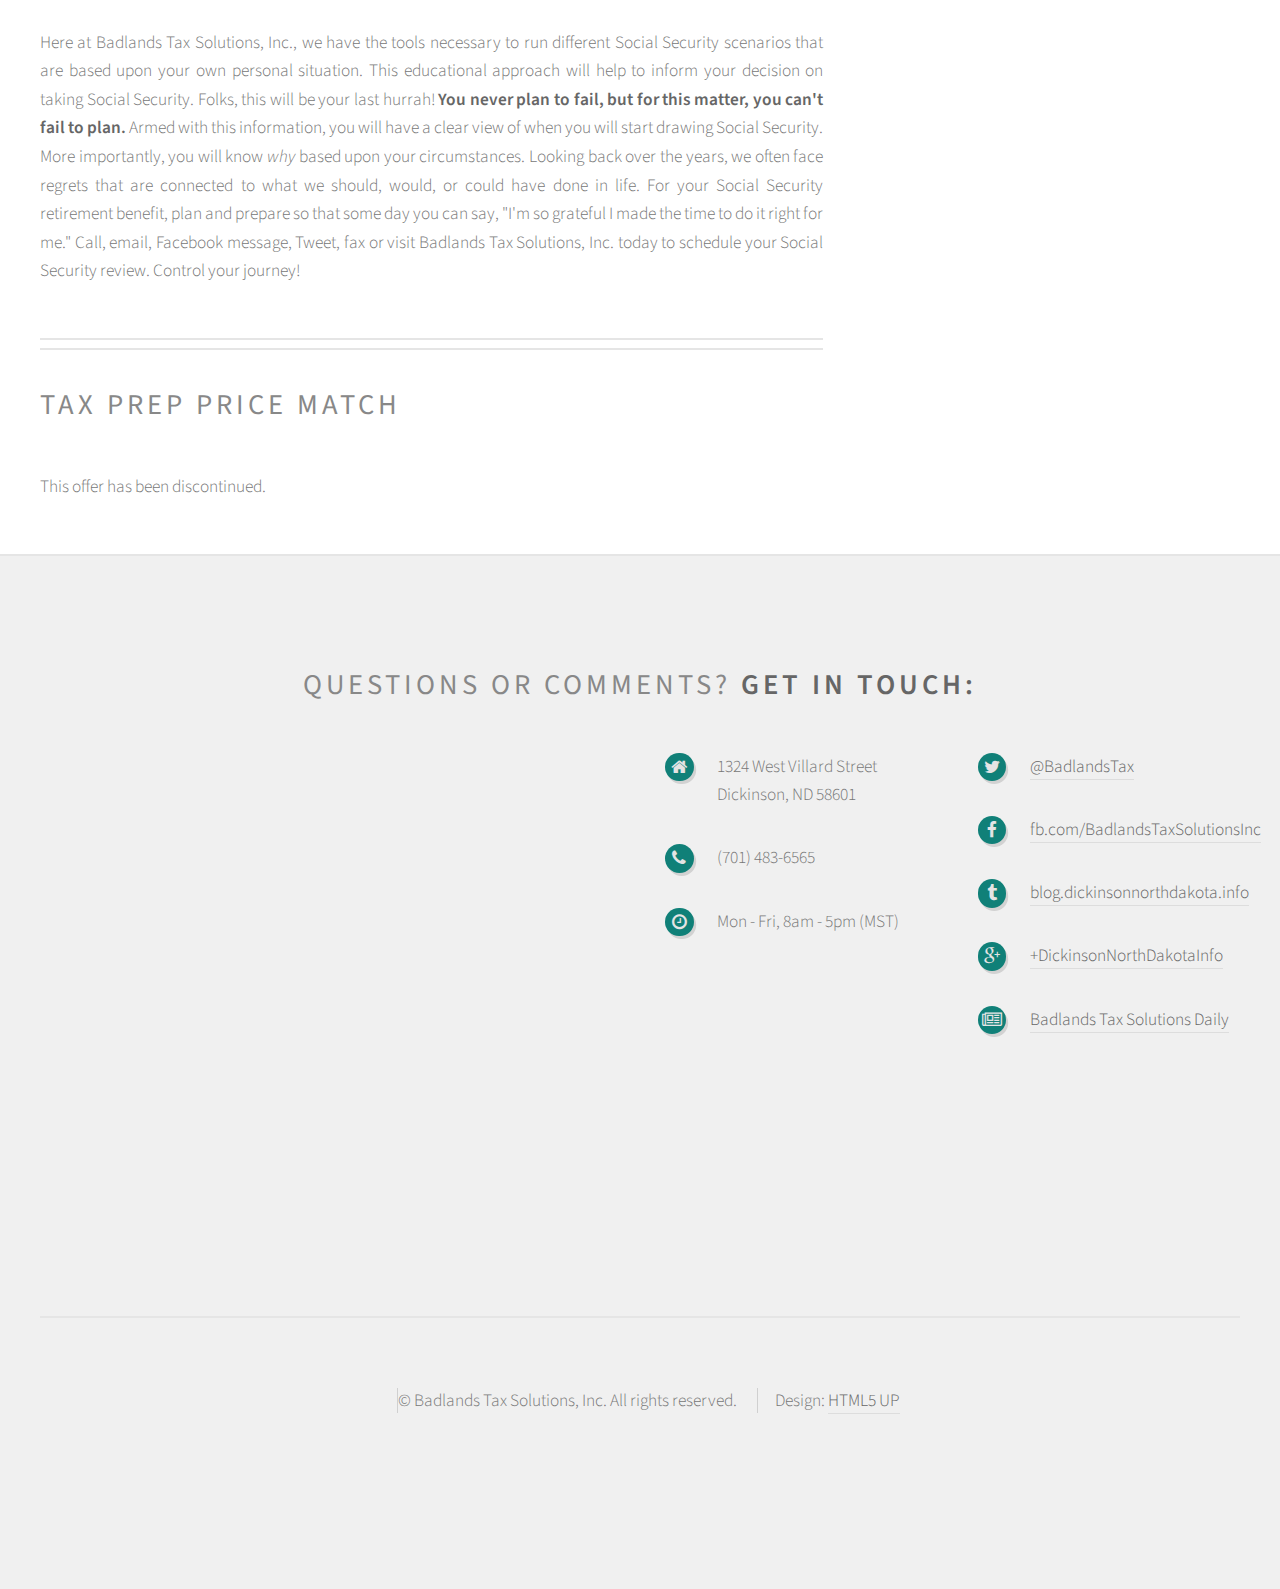
==== commit 2531b236: "change prepaid debit card from  to" ====
--- a/index.html
+++ b/index.html
@@ -99,7 +99,7 @@
 							<p>Badlands Tax Solutions wants to reward our clients who help us in expanding our overall clientele.
 								So, we have implemented a referral program.
 								To be eligible for this referral program, you must be a current or past client of Badlands Tax Solutions, Inc.
-								For every three referrals (from you) who turn into clients, you will receive a $25 prepaid debit card.
+								For every three referrals (from you) who turn into clients, you will receive a $50 prepaid debit card.
 								As you know, you can use such prepaid debit cards for many transactions, both on and off the Internet.
 								To count for this program, all referrals must be new clients for Badlands Tax Solutions.
 								There is no limit to the amount of gift cards that you can earn through this referral program!</p>
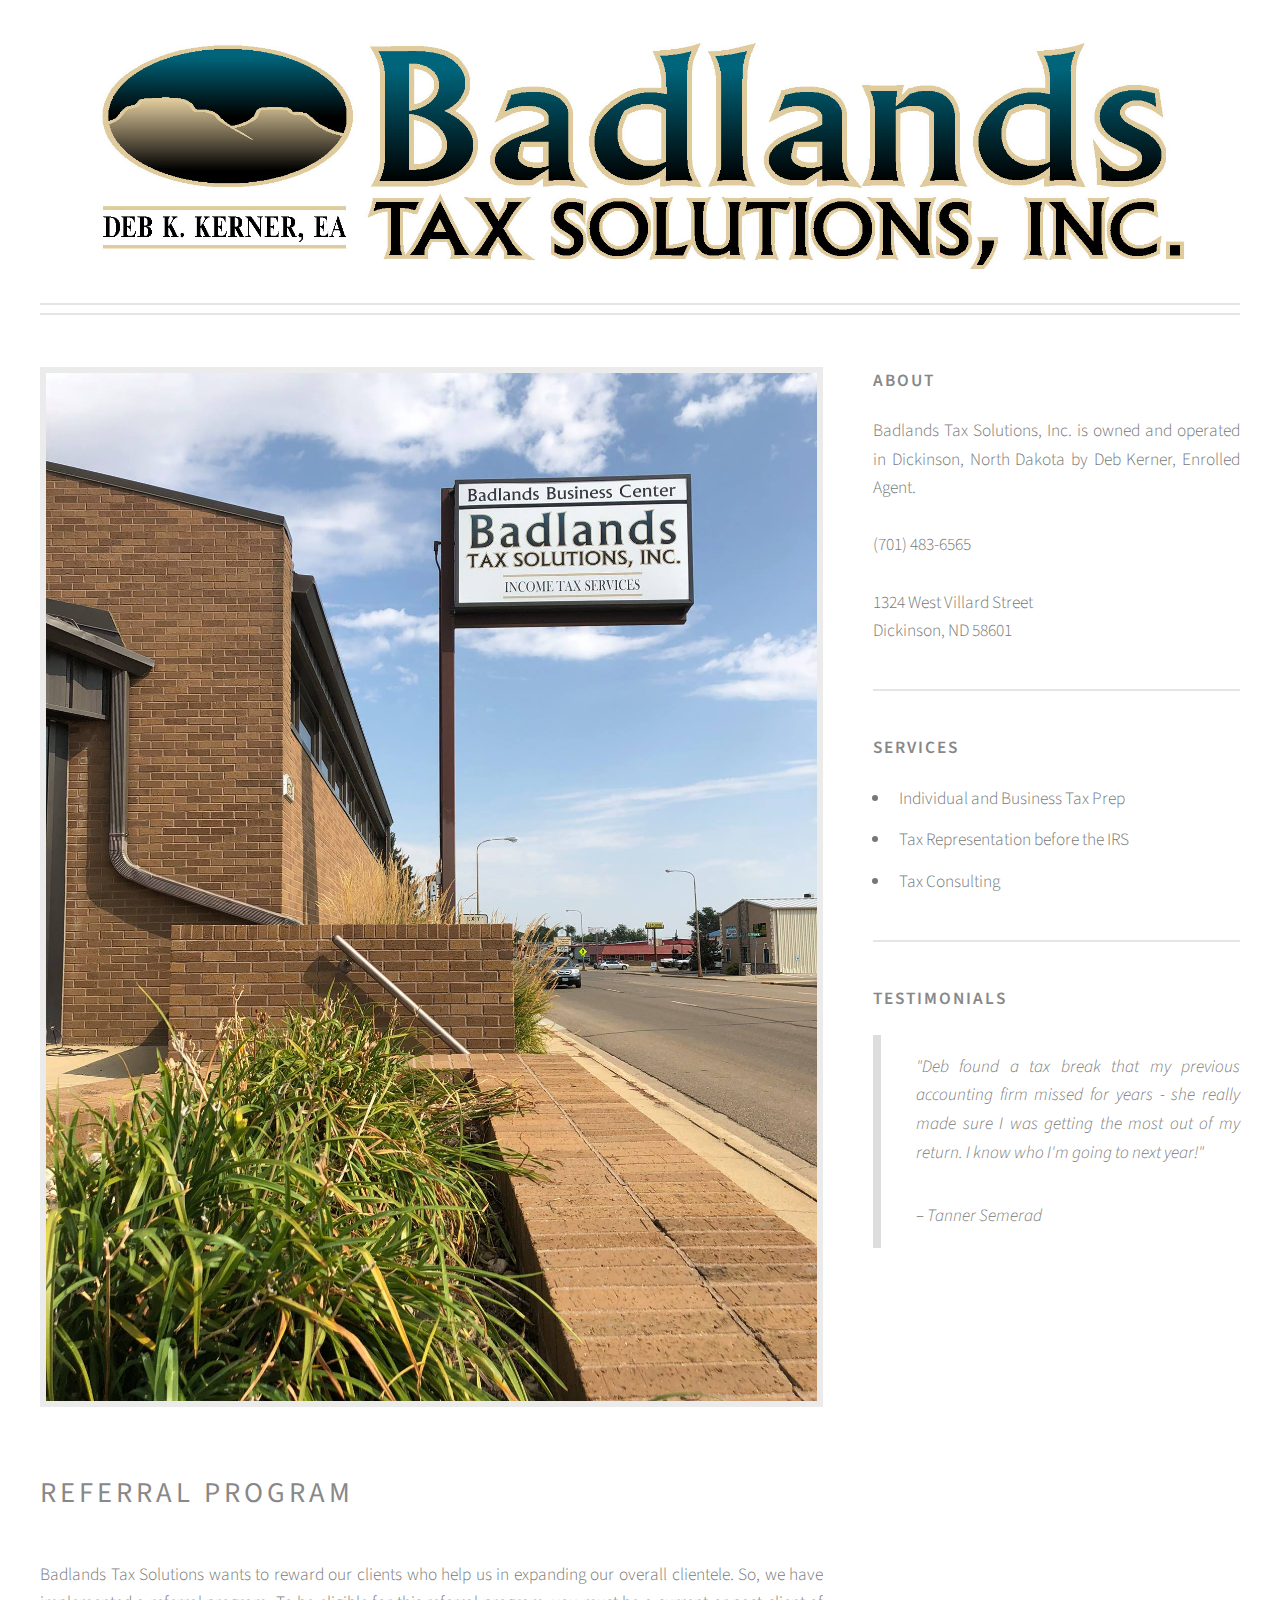
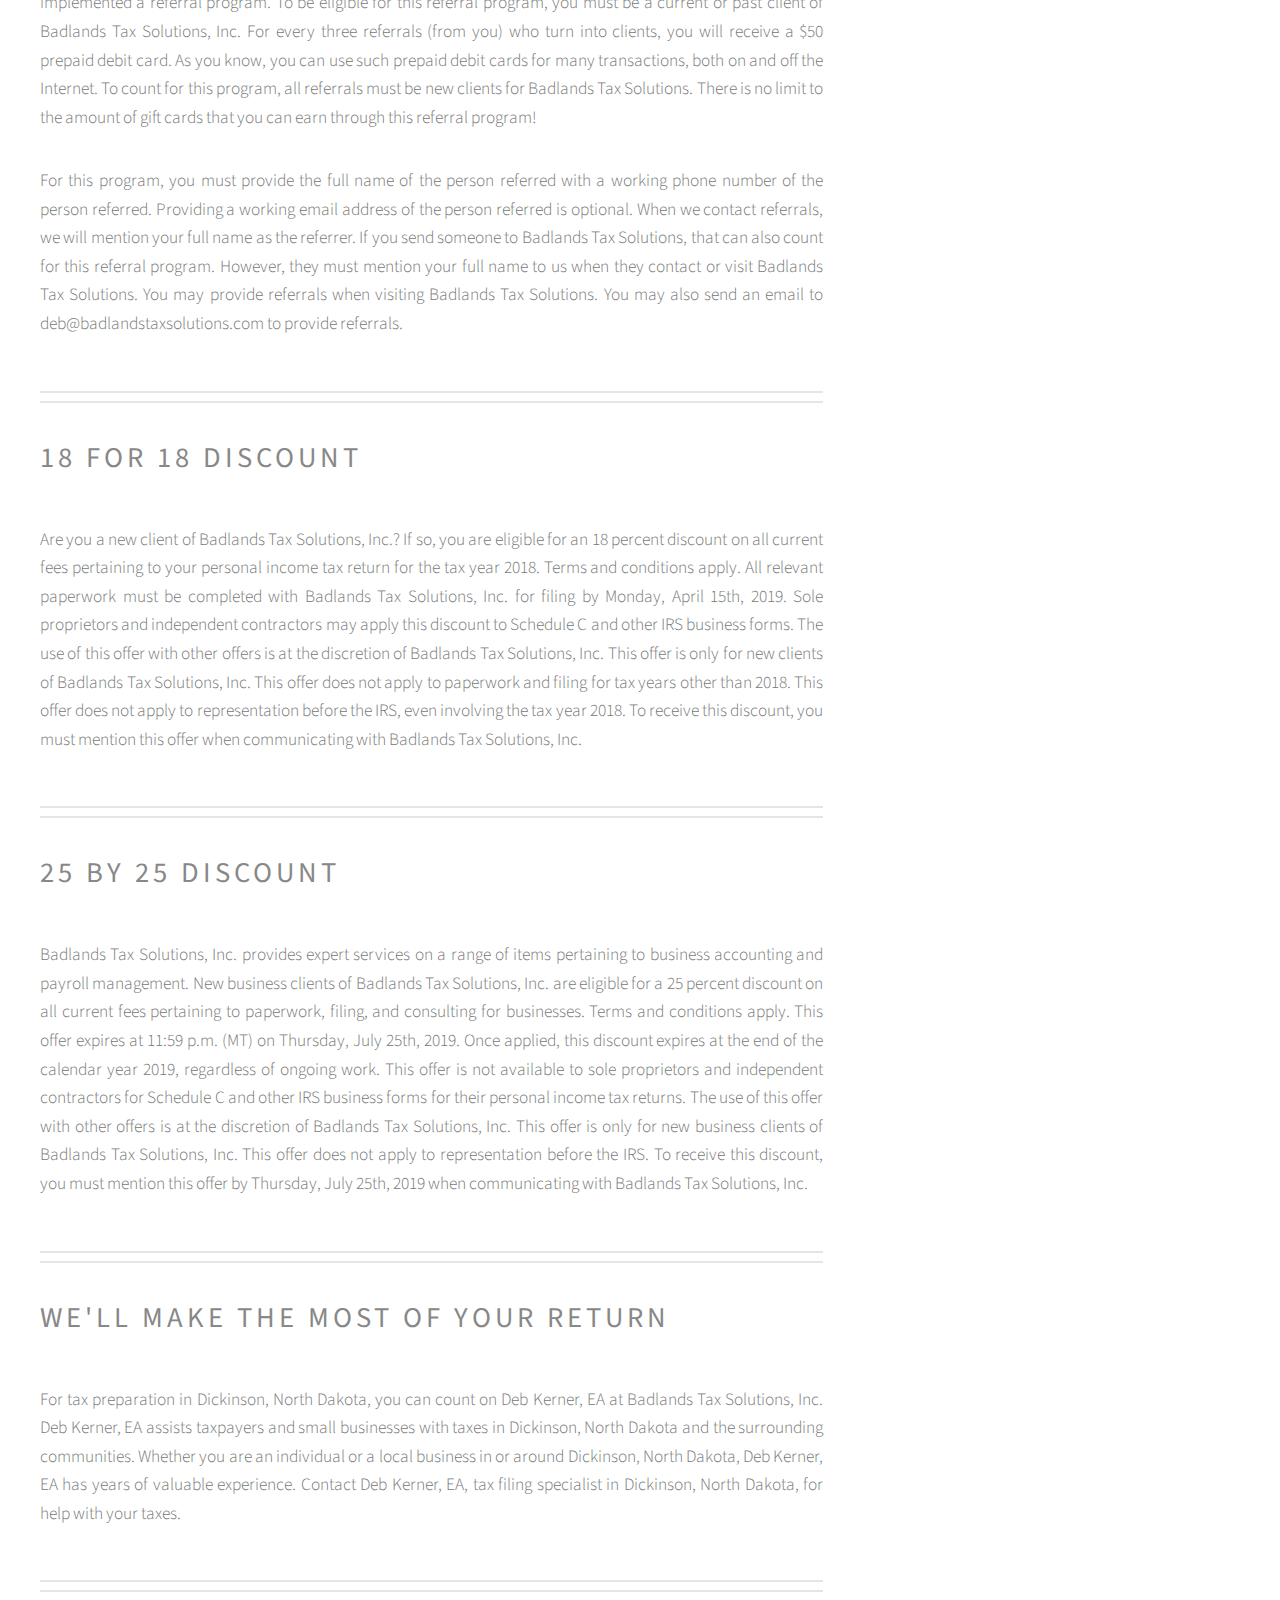
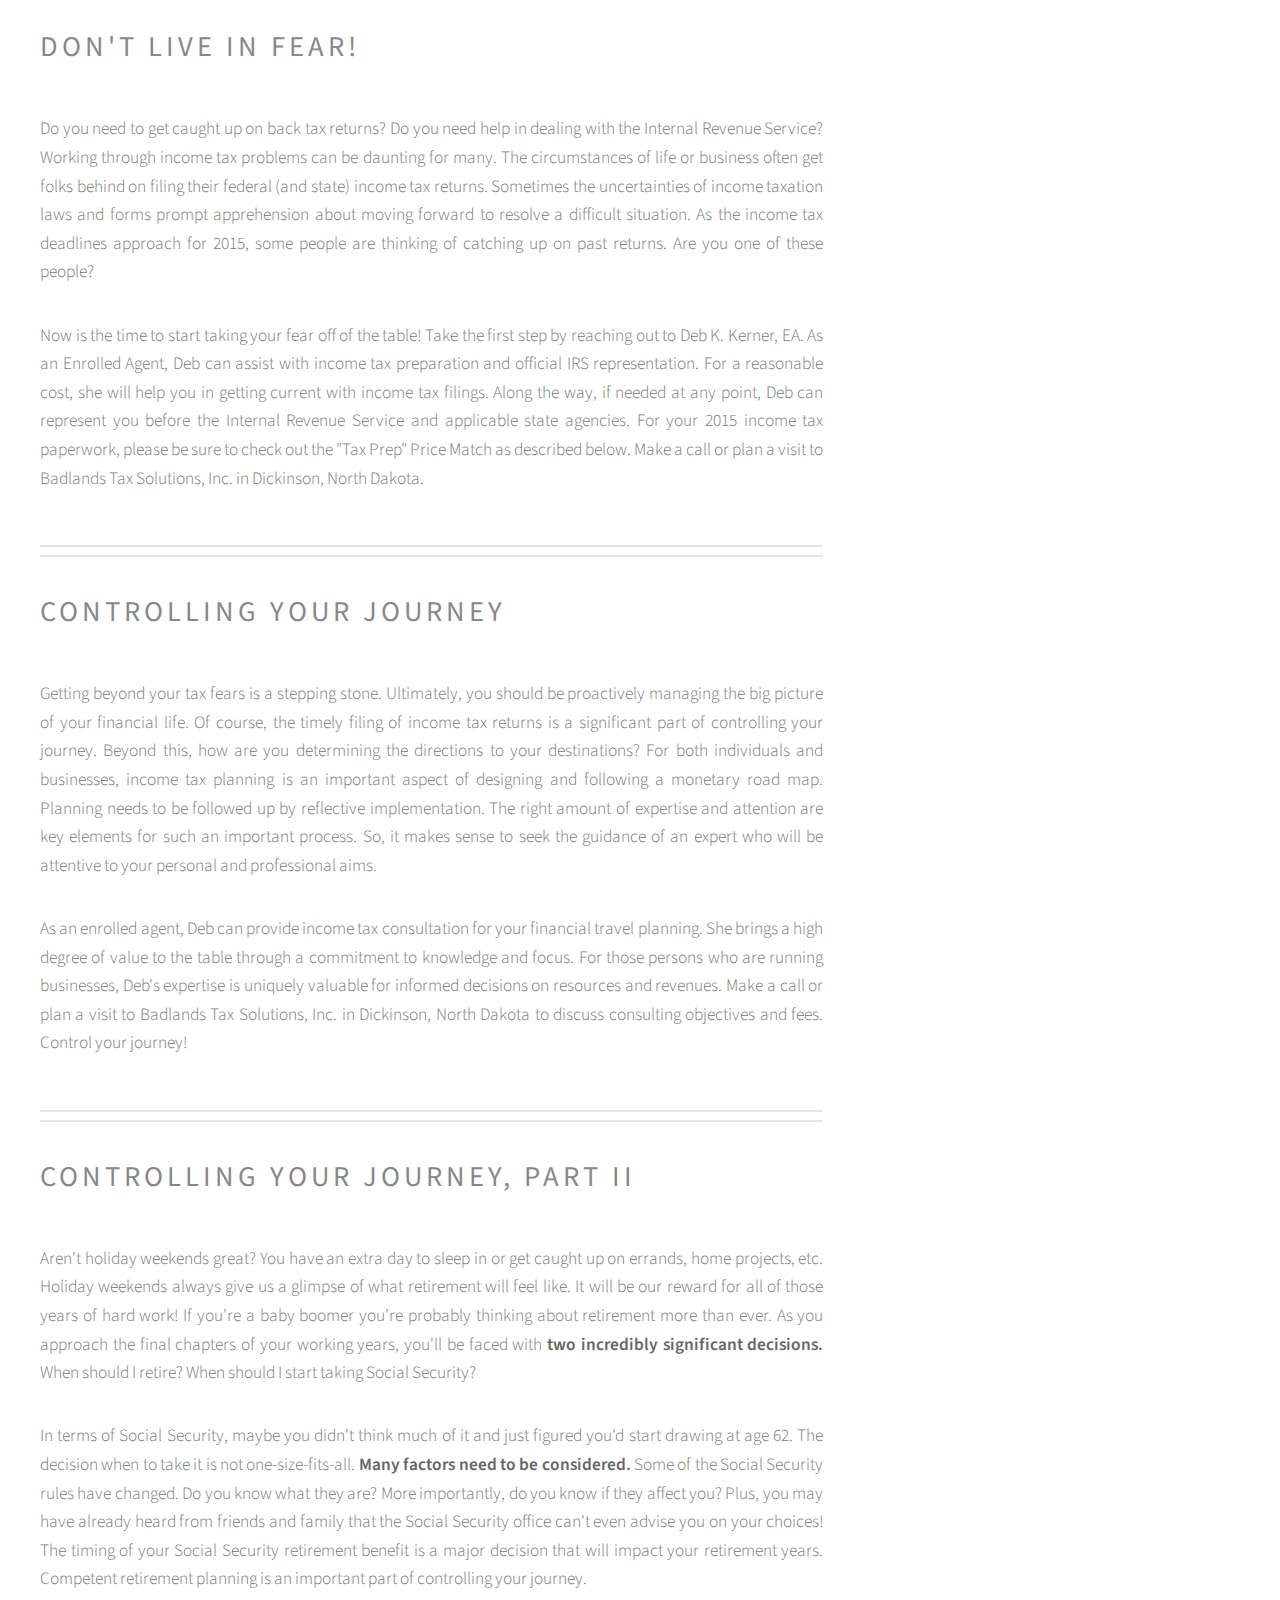
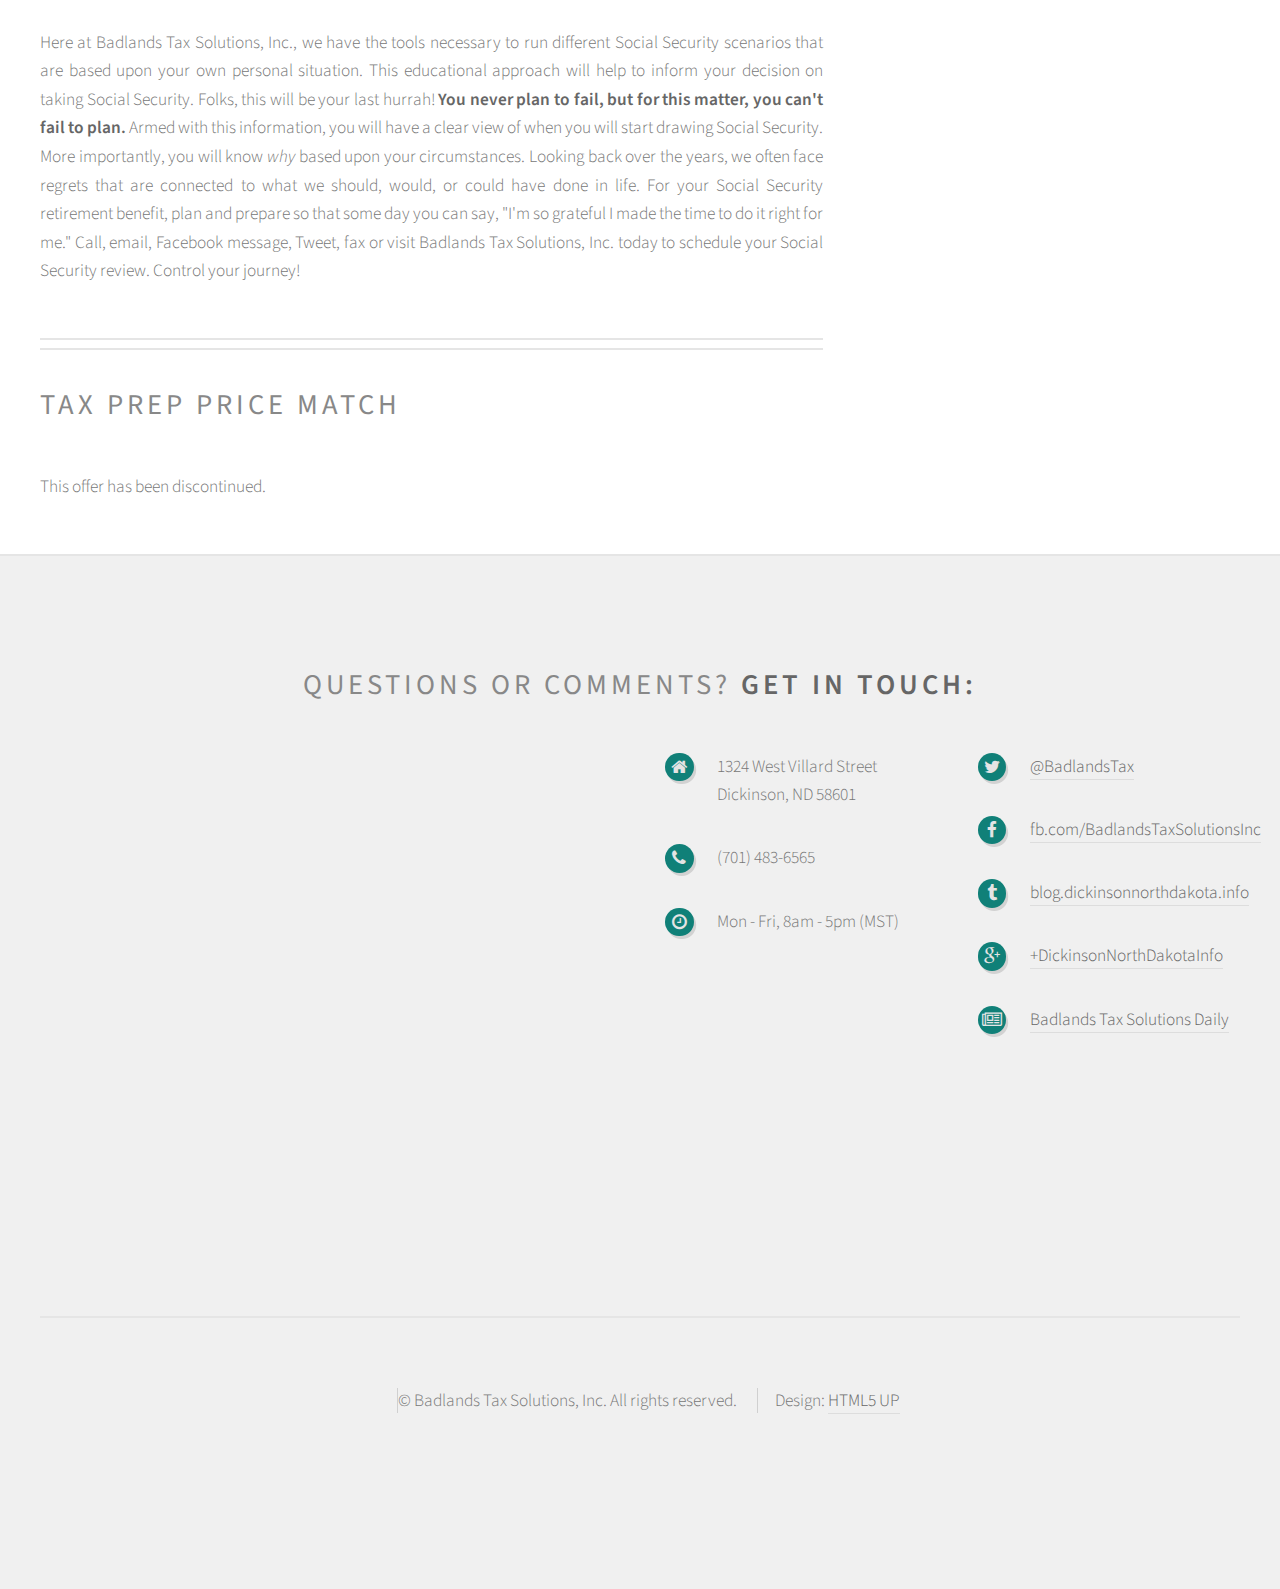
==== commit 3d9c4cfe: "Replace facebook feed with address and phone" ====
--- a/index.html
+++ b/index.html
@@ -29,18 +29,6 @@
 </head>
 
 <body class="right-sidebar">
-	<!--Required for FaceBook feed -->
-	<div id="fb-root"></div>
-	<script>
-			(function (d, s, id) {
-				var js, fjs = d.getElementsByTagName(s)[0];
-				if (d.getElementById(id)) return;
-				js = d.createElement(s); js.id = id;
-				js.src = "https://connect.facebook.net/en_US/sdk.js#xfbml=1&version=v2.5";
-				fjs.parentNode.insertBefore(js, fjs);
-			}(document, 'script', 'facebook-jssdk'));
-	</script>
-
 	<div id="page-wrapper">
 
 		<!-- Header -->
@@ -234,17 +222,15 @@
 								<li>
 									<!-- Excerpt -->
 									<article class="box excerpt">
-										<div class="fb-page" data-href="https://www.facebook.com/BadlandsTaxSolutionsInc" data-tabs="timeline" data-small-header="false"
-										 data-adapt-container-width="true" data-hide-cover="false" data-show-facepile="false"></div>
-									</article>
-								</li>
-								<li>
-									<!-- Excerpt -->
-									<article class="box excerpt">
 										<header>
 											<h3>About</h3>
 										</header>
-										<p>Badlands Tax Solutions, Inc. is owned and operated in Dickinson, North Dakota by Deb Kerner, Enrolled Agent.</p>
+										<p>Badlands Tax Solutions, Inc. is owned and operated in Dickinson, North Dakota by Deb Kerner, Enrolled Agent.
+										</br></br>
+										(701) 483-6565
+							                        </br></br>
+										1324 West Villard Street<br /> Dickinson, ND 58601
+										</p>
 									</article>
 								</li>
 								<li>
@@ -409,4 +395,4 @@
 
 </body>
 
-</html>+</html>
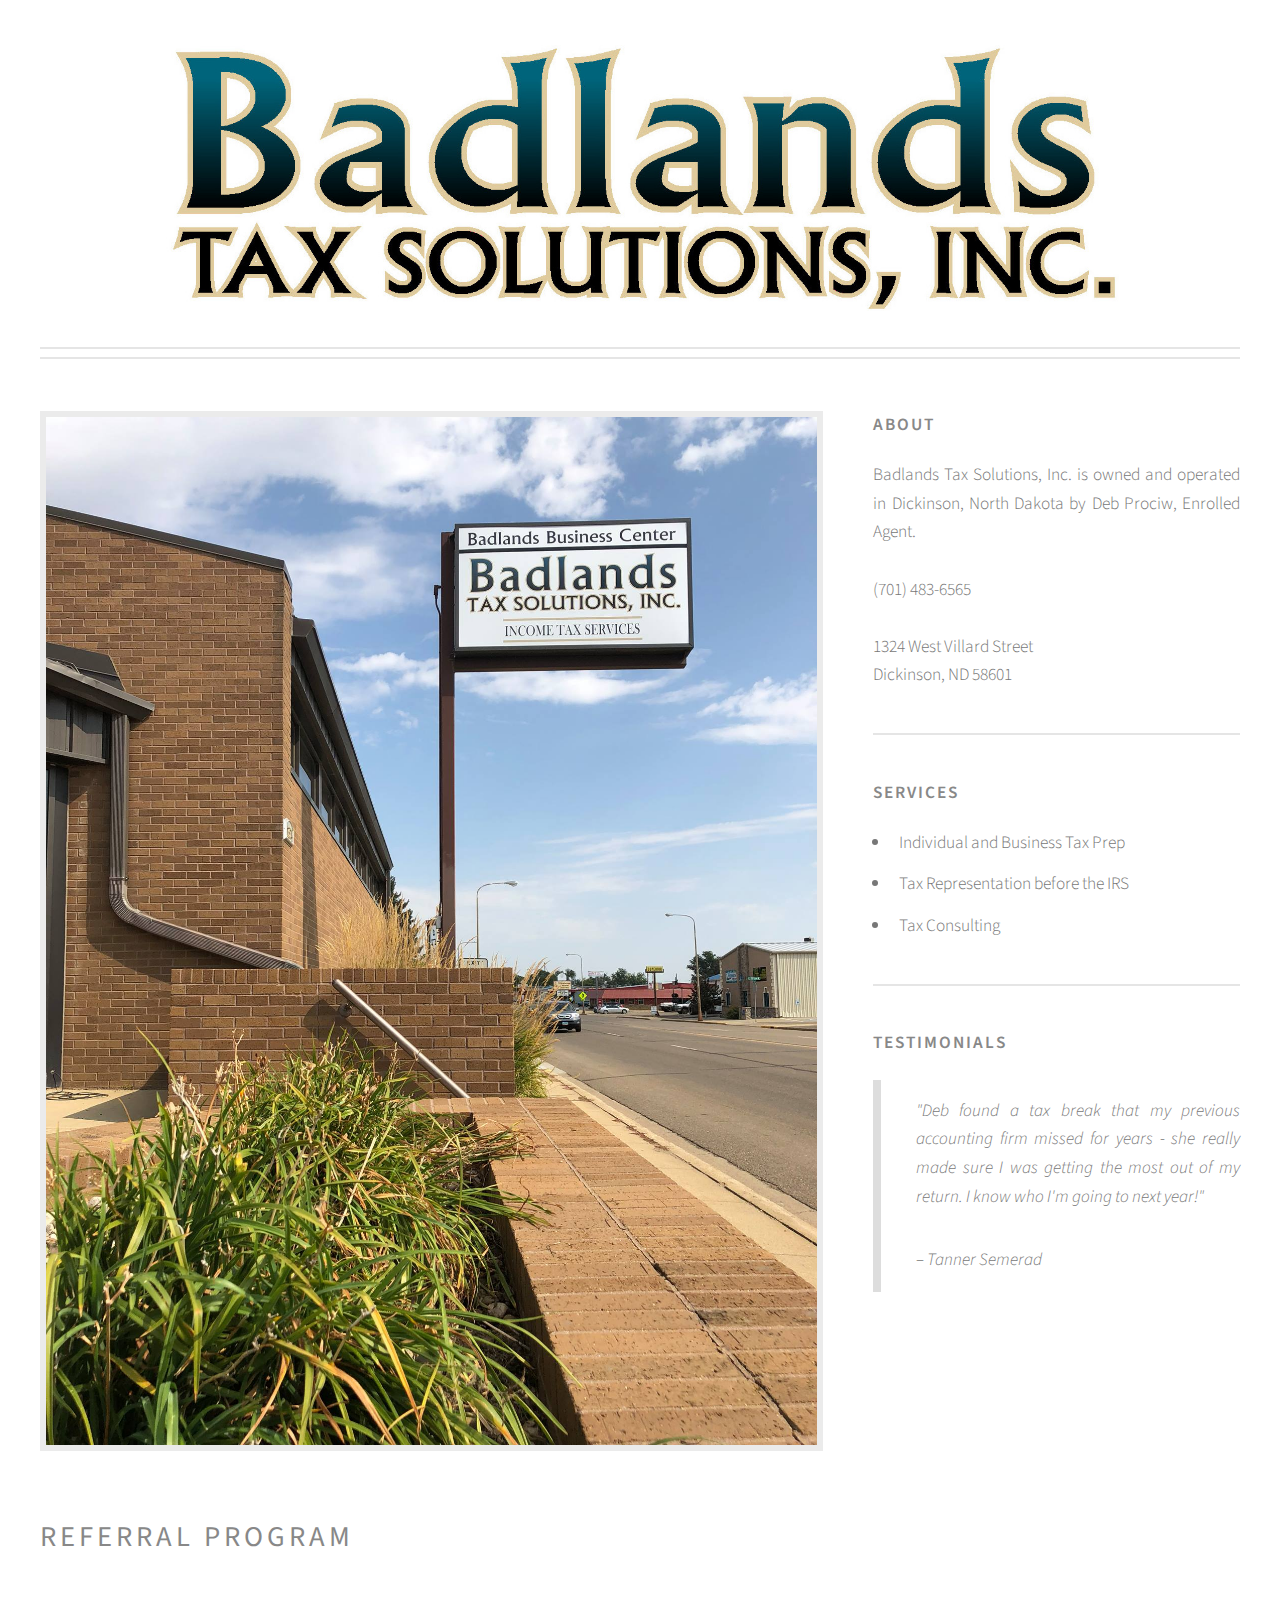
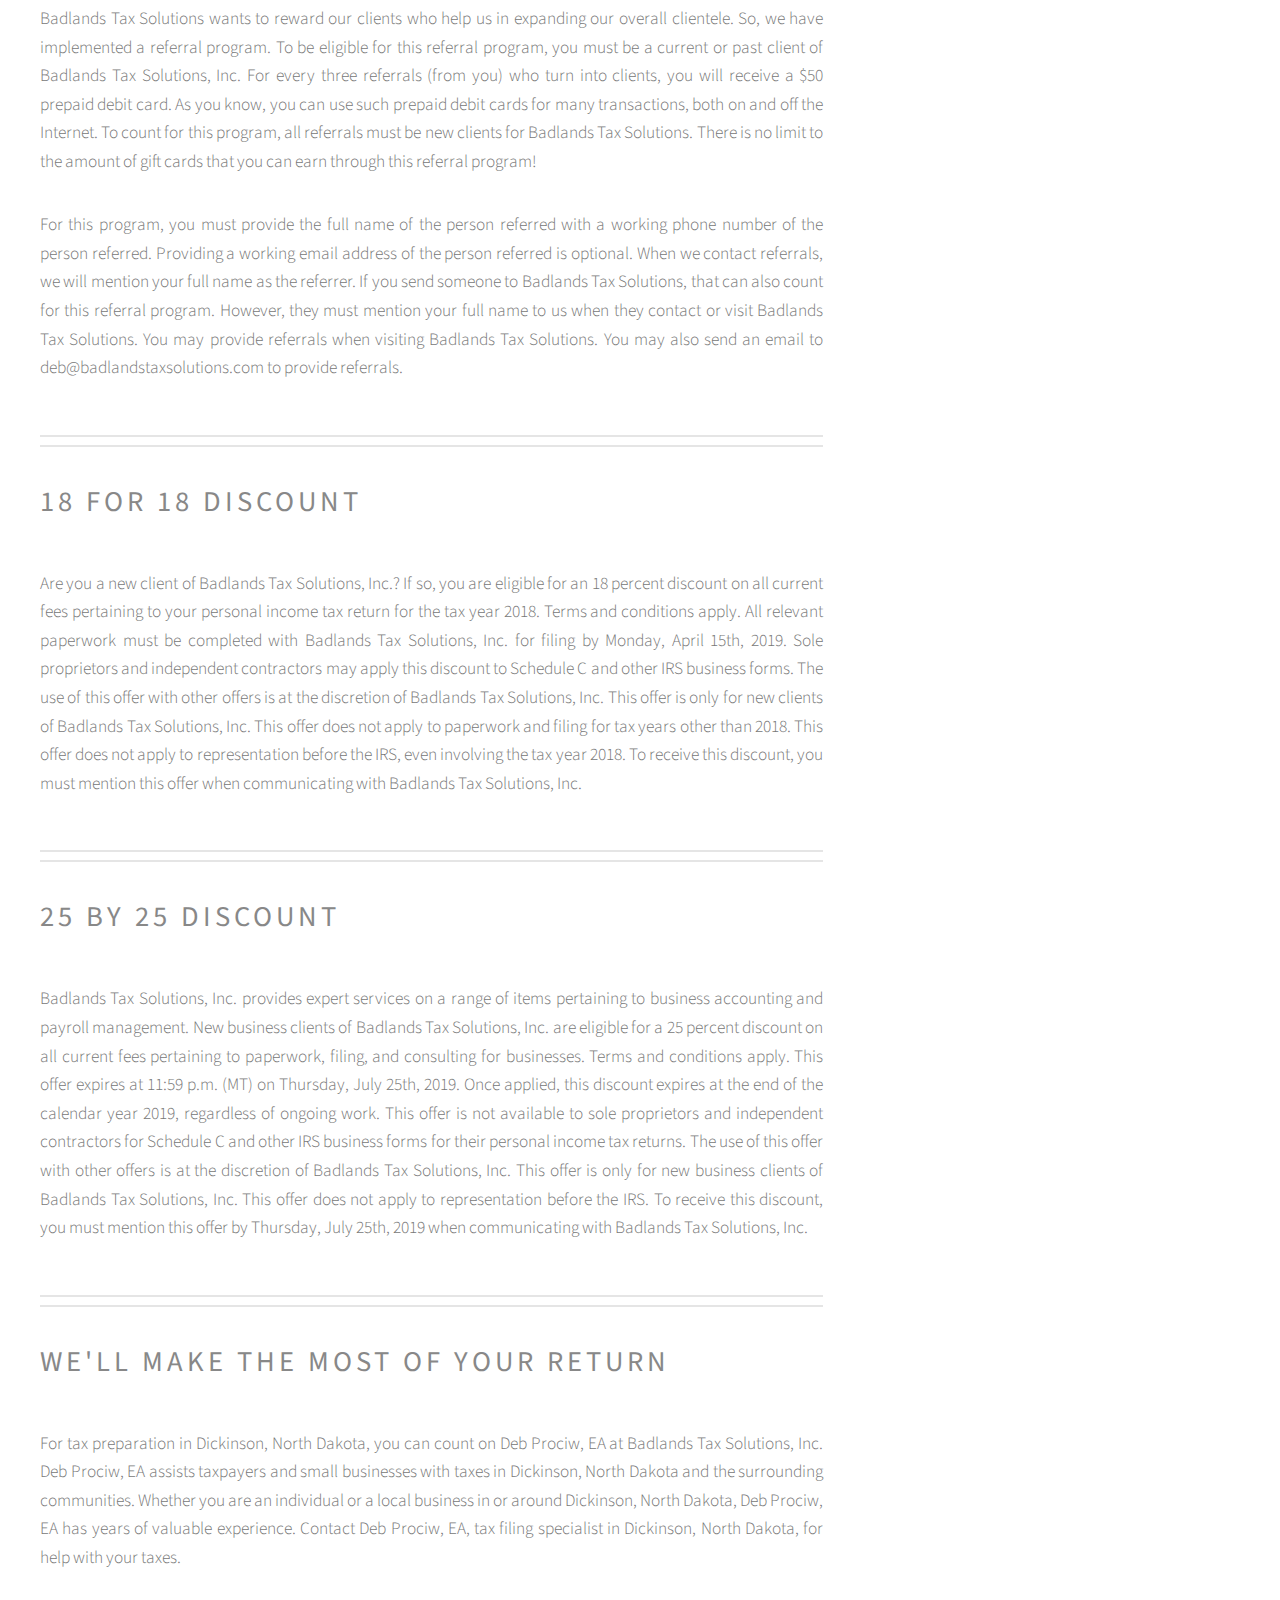
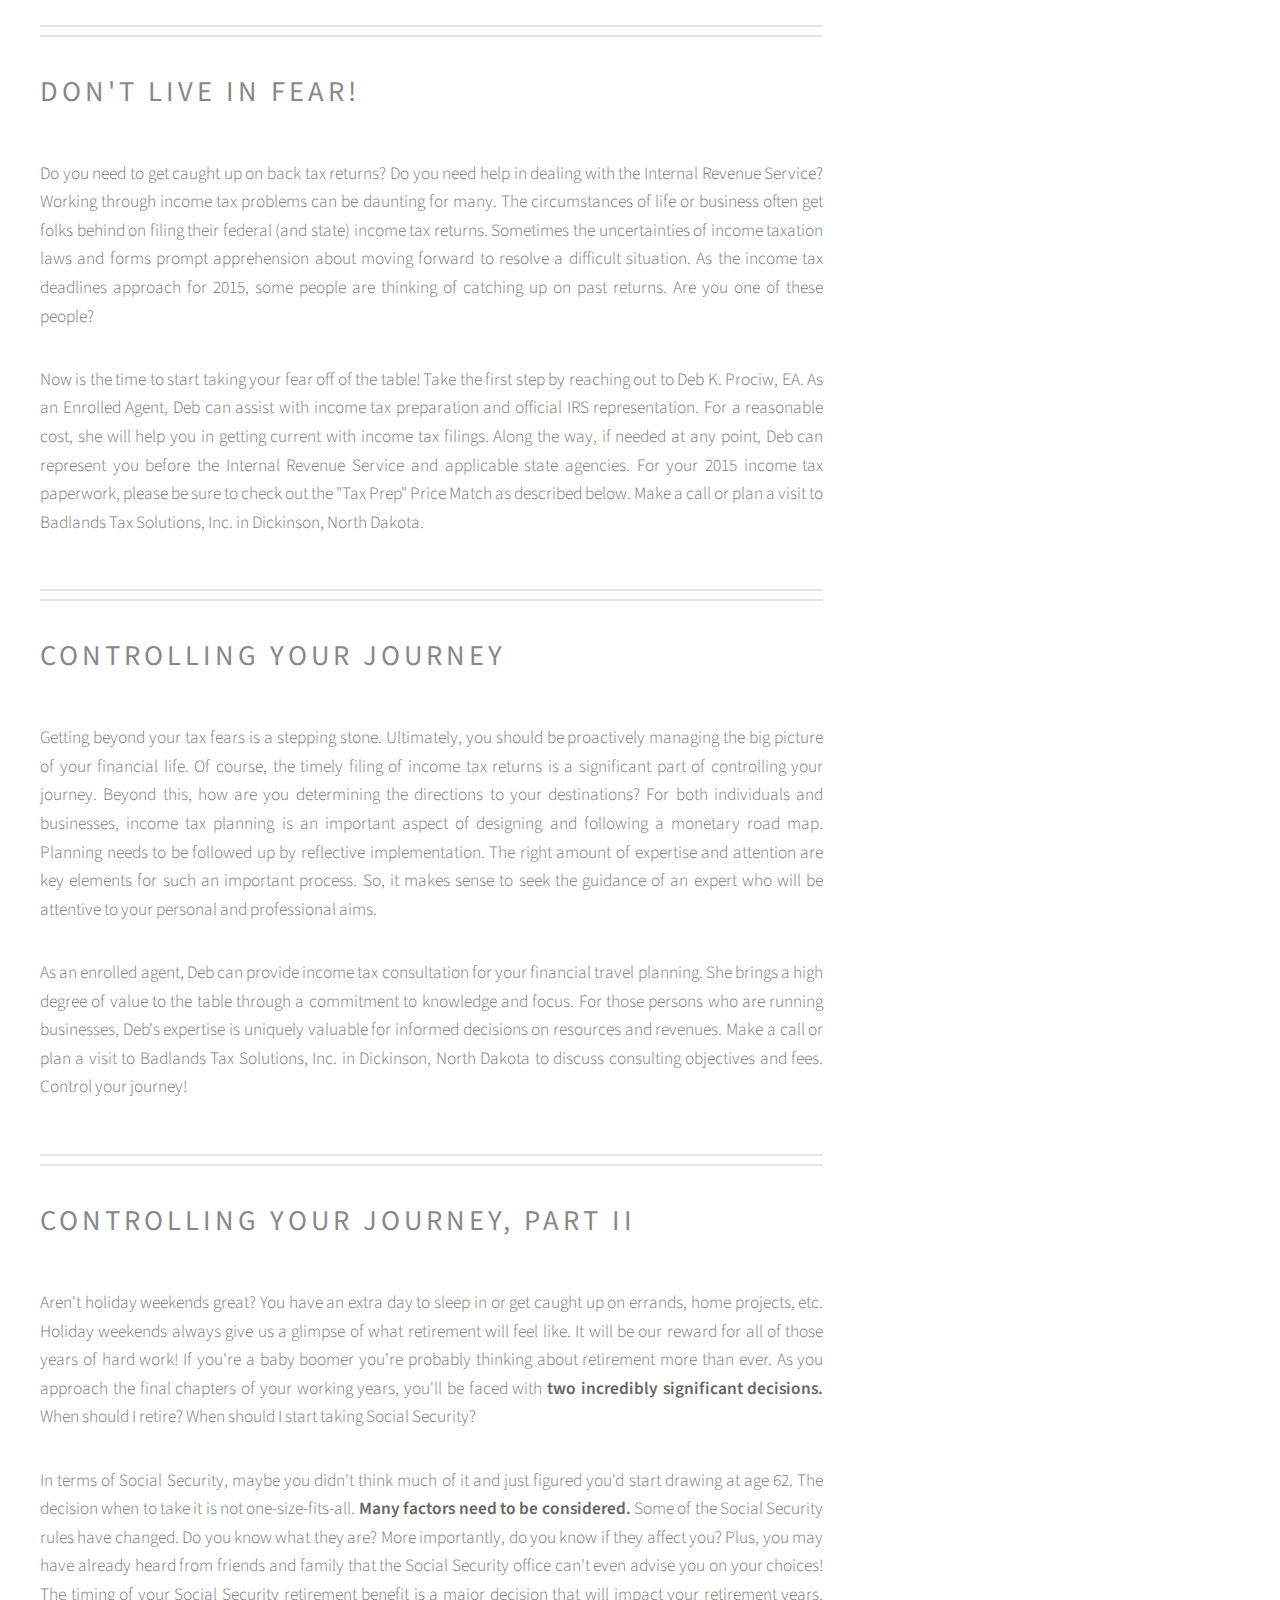
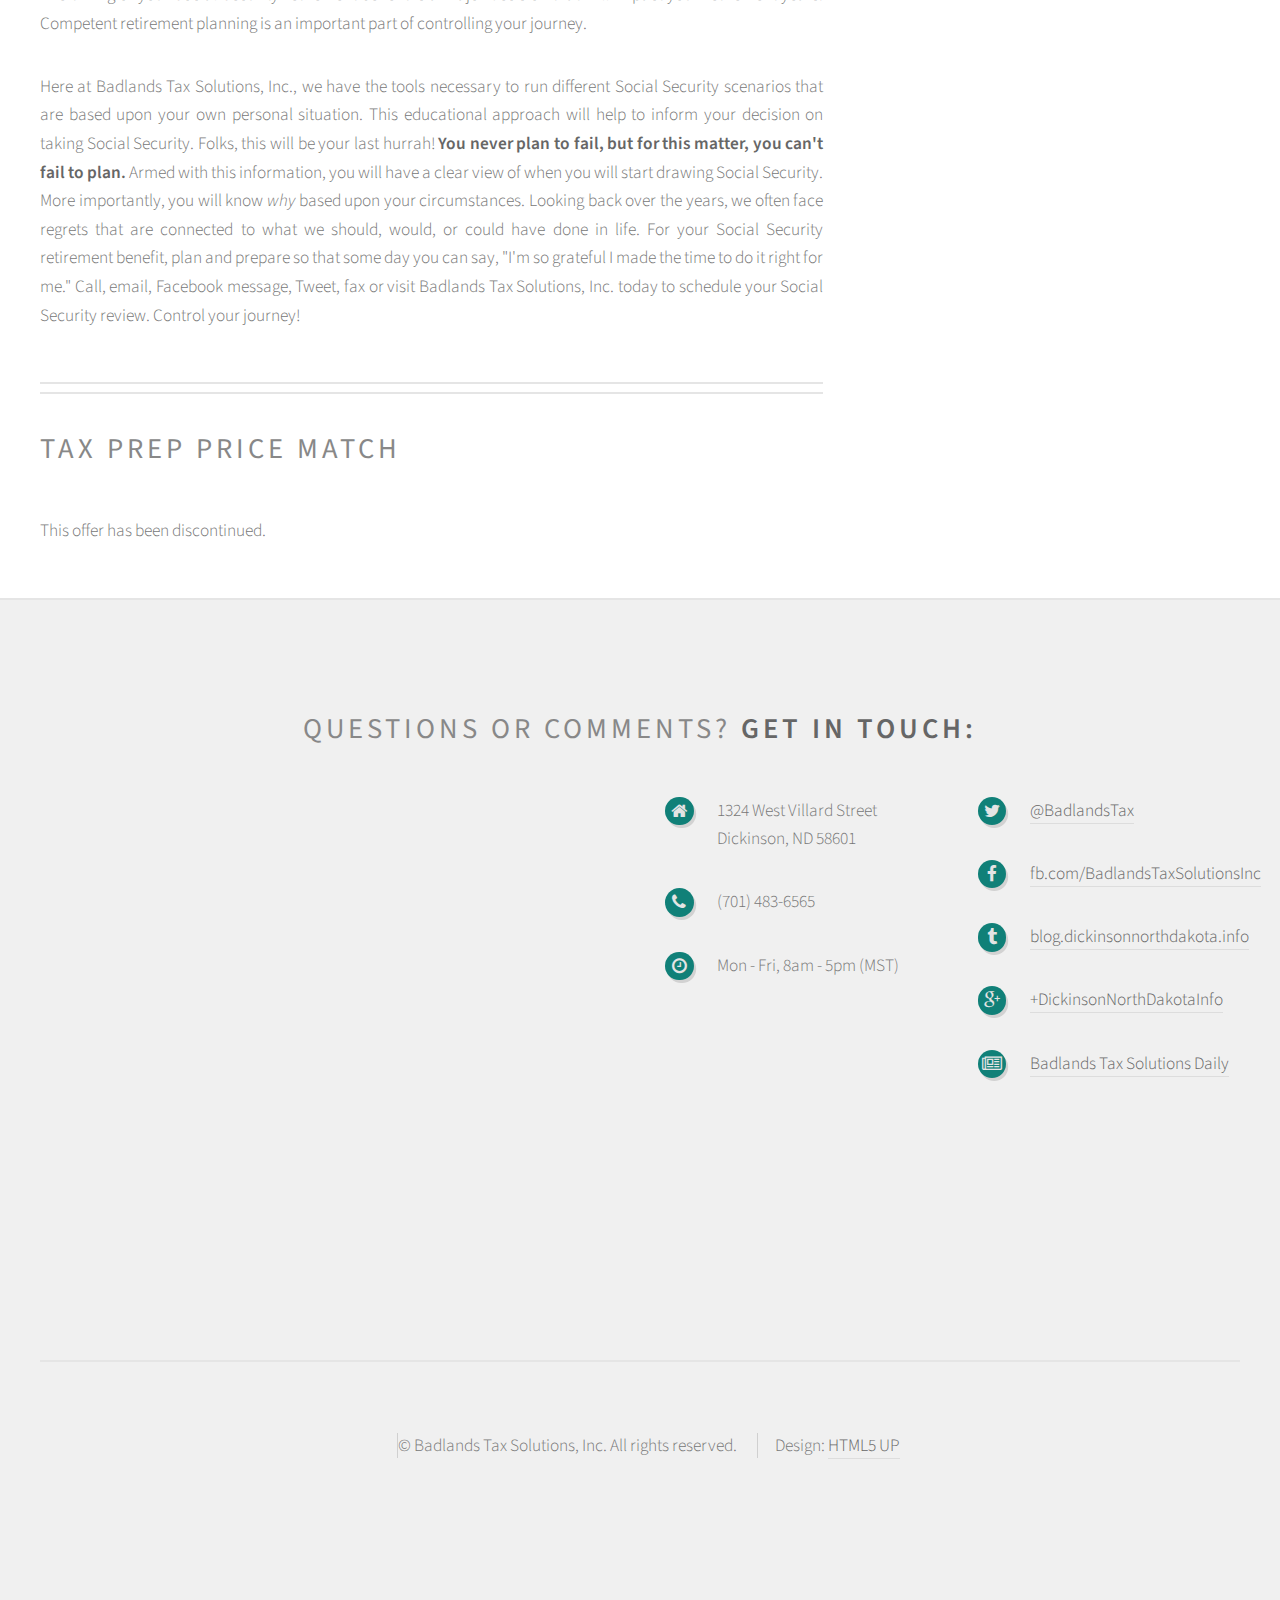
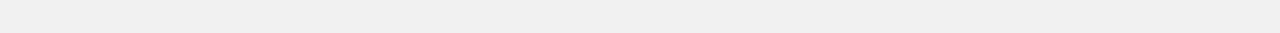
==== commit 928a719c: "updated with Deb's new last name; cropped name from banner" ====
--- a/index.html
+++ b/index.html
@@ -9,7 +9,7 @@
 <head>
 	<title>Badlands Tax Solutions, Inc.</title>
 	<meta charset="utf-8" />
-	<meta name="description" content="Income Tax Preparation and Official IRS Representation by Badlands Tax Solutions, Incorporated (Deb Kerner, Enrolled Agent) in Dickinson, North Dakota"
+	<meta name="description" content="Income Tax Preparation and Official IRS Representation by Badlands Tax Solutions, Incorporated (Deb Prociw, Enrolled Agent) in Dickinson, North Dakota"
 	/>
 	<meta name="viewport" content="width=device-width, initial-scale=1" />
 	<meta name="p:domain_verify" content="a12251e75a5242a19ca055cce31a98f3" />
@@ -39,7 +39,7 @@
 				<!--	<h1 id="logo"><a href="#">Badlands Tax Solutions</a></h1>
 							<p>Income Tax Preparation and Official IRS Representation</p>
 -->
-				<img style="width: 100%" src="images/BadlandsTaxBannerCropped.jpg" />
+				<img style="width: 100%; padding-top: 2em; padding-bottom: 2em; padding-left: 7em; padding-right: 7em;" src="images/BadlandsTaxBannerCropped.jpg" />
 				<!-- Nav -->
 				<!--<nav id="nav">
 								<ul>
@@ -137,10 +137,10 @@
 						<!-- Post -->
 						<article style="padding-top: 40px" class="box post">
 							<h2>We'll make the most of your return</h2>
-							<p>For tax preparation in Dickinson, North Dakota, you can count on Deb Kerner, EA at Badlands Tax Solutions, Inc. Deb
-								Kerner, EA assists taxpayers and small businesses with taxes in Dickinson, North Dakota and the surrounding communities.
-								Whether you are an individual or a local business in or around Dickinson, North Dakota, Deb Kerner, EA has years
-								of valuable experience. Contact Deb Kerner, EA, tax filing specialist in Dickinson, North Dakota, for help with your
+							<p>For tax preparation in Dickinson, North Dakota, you can count on Deb Prociw, EA at Badlands Tax Solutions, Inc. Deb
+								Prociw, EA assists taxpayers and small businesses with taxes in Dickinson, North Dakota and the surrounding communities.
+								Whether you are an individual or a local business in or around Dickinson, North Dakota, Deb Prociw, EA has years
+								of valuable experience. Contact Deb Prociw, EA, tax filing specialist in Dickinson, North Dakota, for help with your
 								taxes.</p>
 						</article>
 
@@ -152,7 +152,7 @@
 								on filing their federal (and state) income tax returns. Sometimes the uncertainties of income taxation laws and forms
 								prompt apprehension about moving forward to resolve a difficult situation. As the income tax deadlines approach for
 								2015, some people are thinking of catching up on past returns. Are you one of these people?</p>
-							<p>Now is the time to start taking your fear off of the table! Take the first step by reaching out to Deb K. Kerner,
+							<p>Now is the time to start taking your fear off of the table! Take the first step by reaching out to Deb K. Prociw,
 								EA. As an Enrolled Agent, Deb can assist with income tax preparation and official IRS representation. For a reasonable
 								cost, she will help you in getting current with income tax filings. Along the way, if needed at any point, Deb can
 								represent you before the Internal Revenue Service and applicable state agencies. For your 2015 income tax paperwork,
@@ -225,7 +225,7 @@
 										<header>
 											<h3>About</h3>
 										</header>
-										<p>Badlands Tax Solutions, Inc. is owned and operated in Dickinson, North Dakota by Deb Kerner, Enrolled Agent.
+										<p>Badlands Tax Solutions, Inc. is owned and operated in Dickinson, North Dakota by Deb Prociw, Enrolled Agent.
 										</br></br>
 										(701) 483-6565
 							                        </br></br>
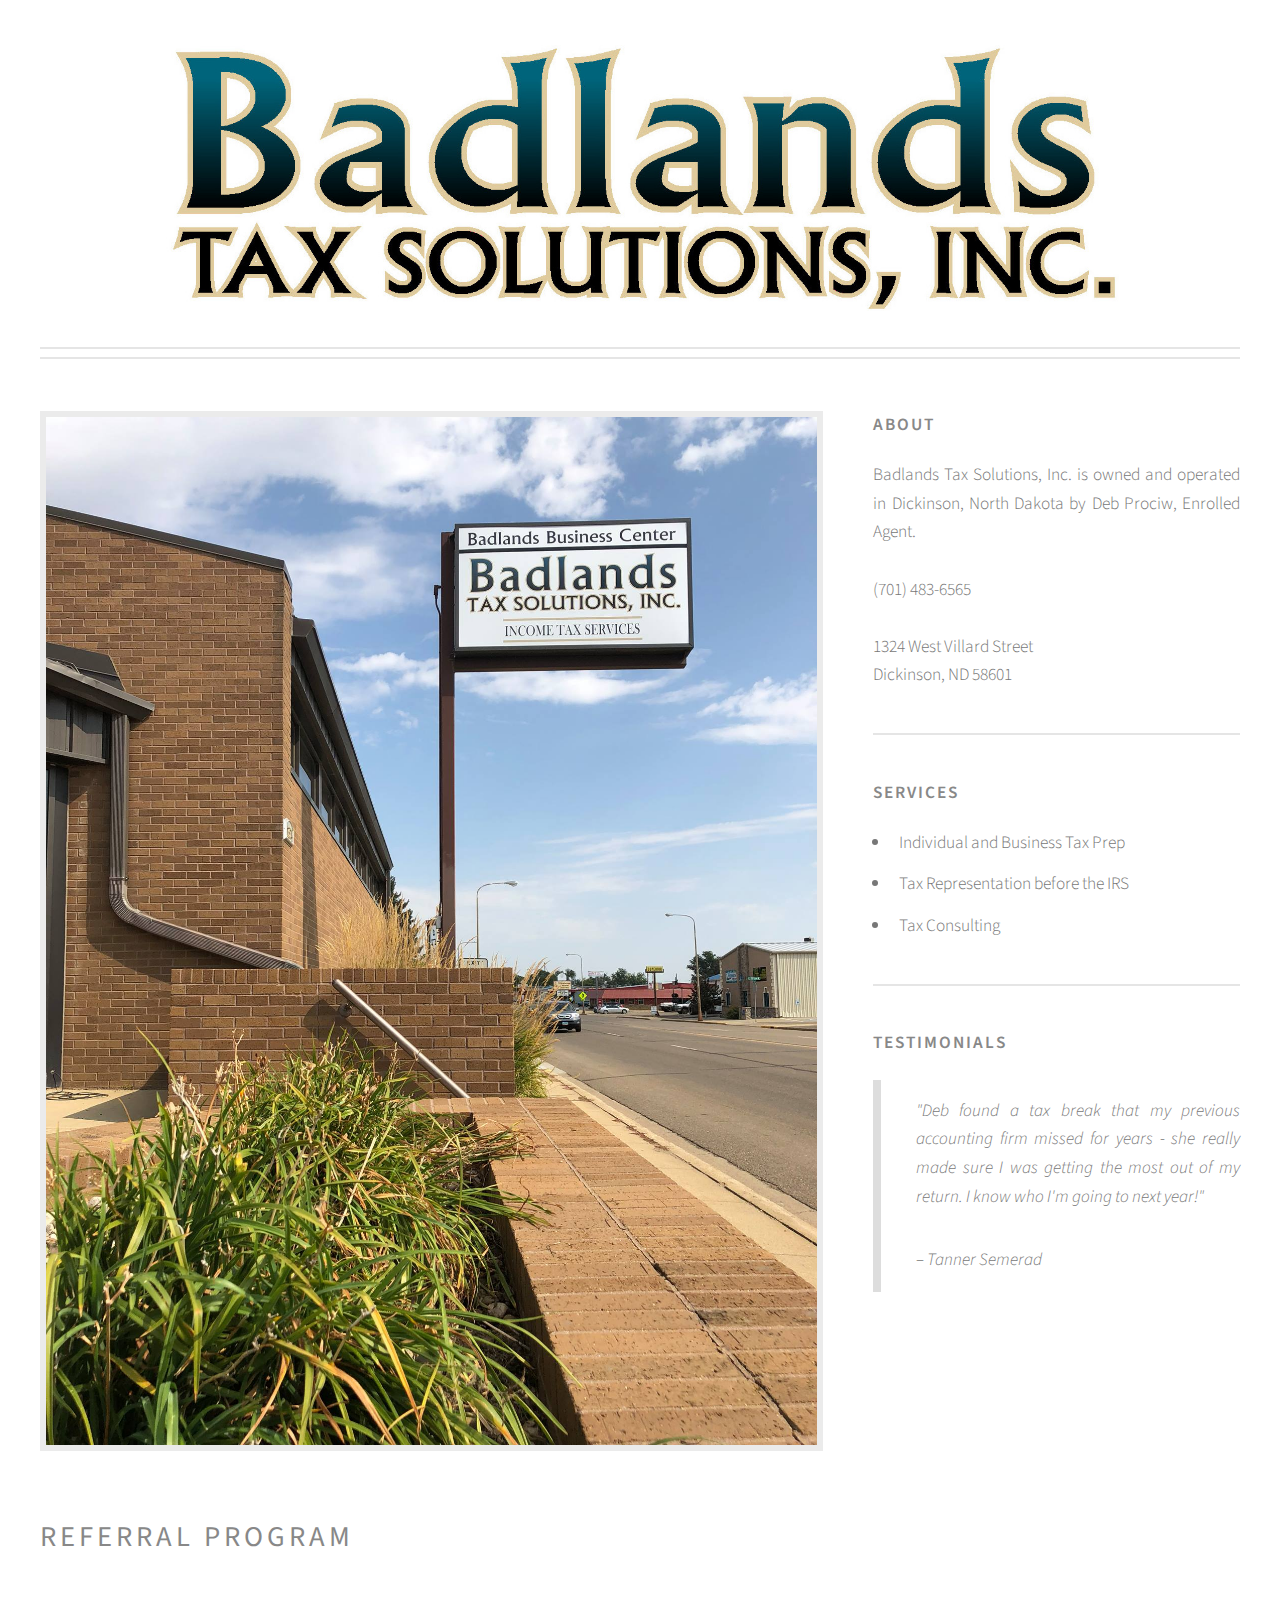
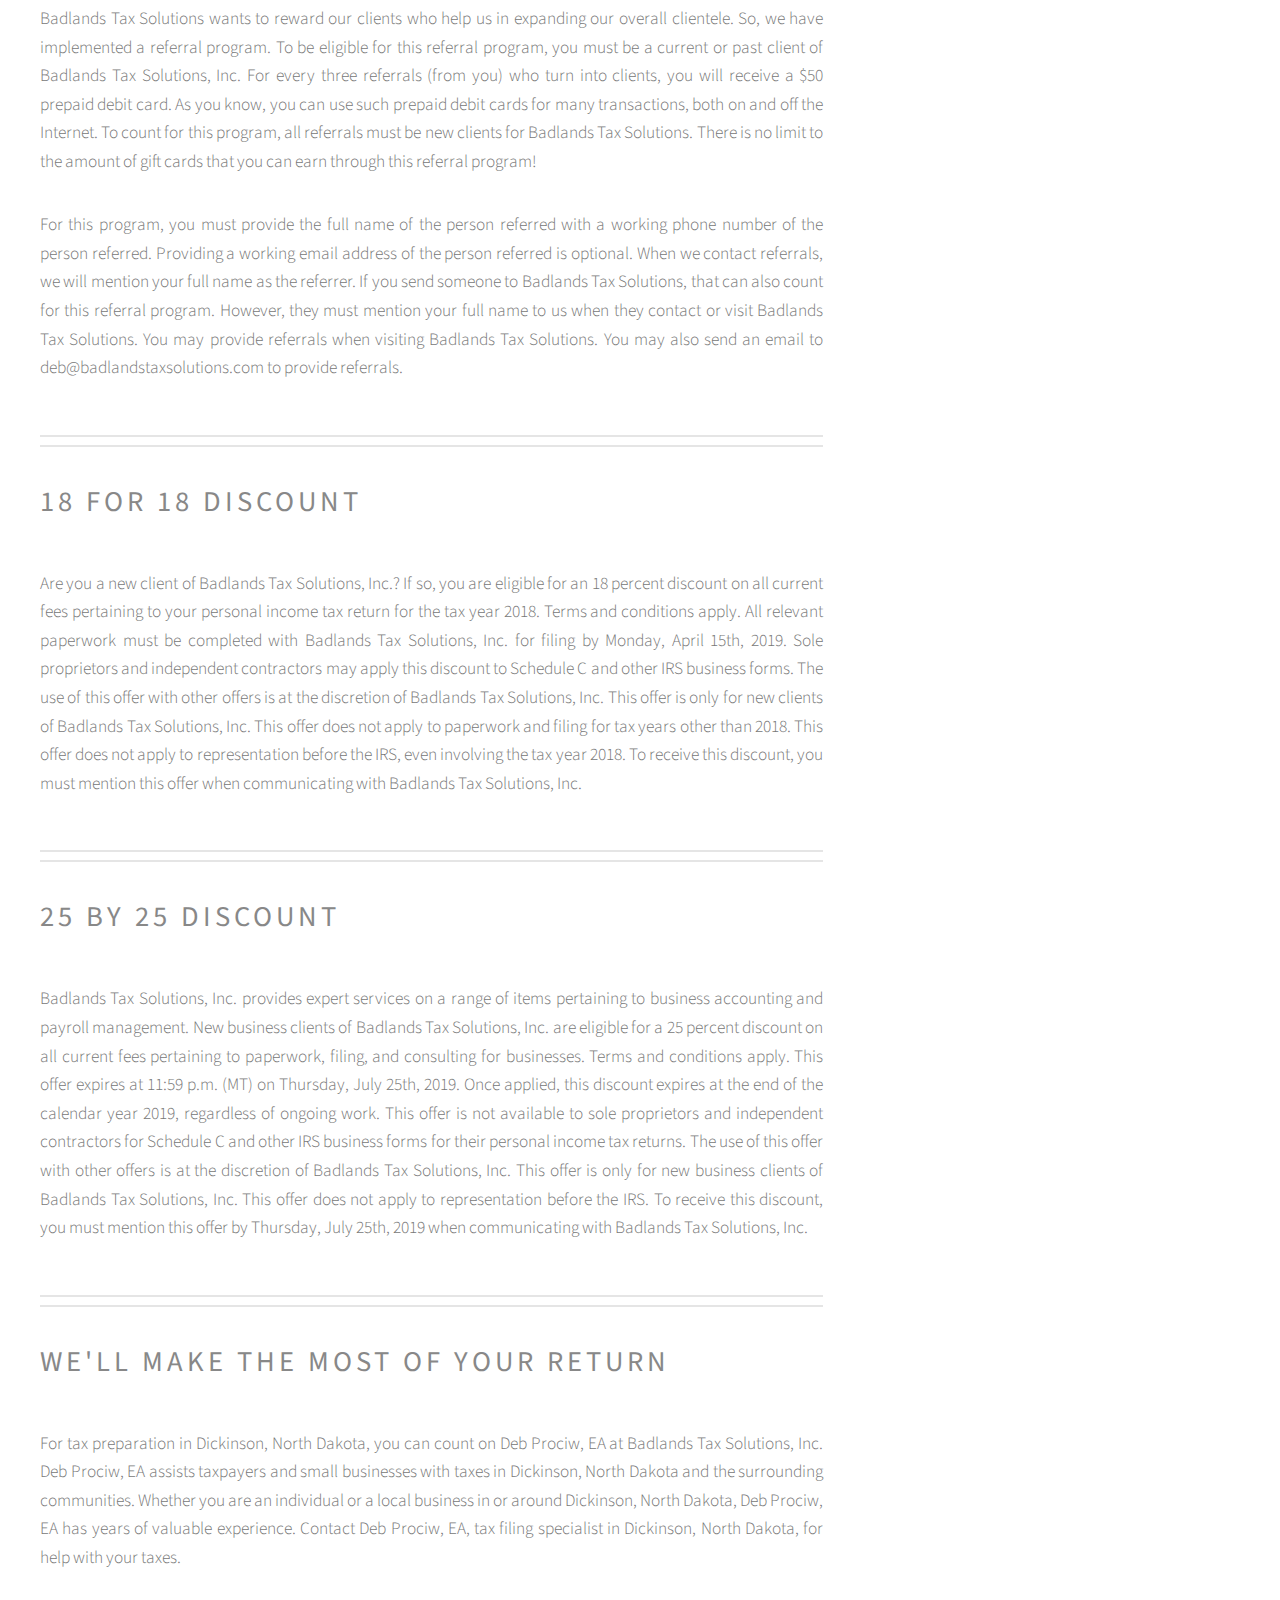
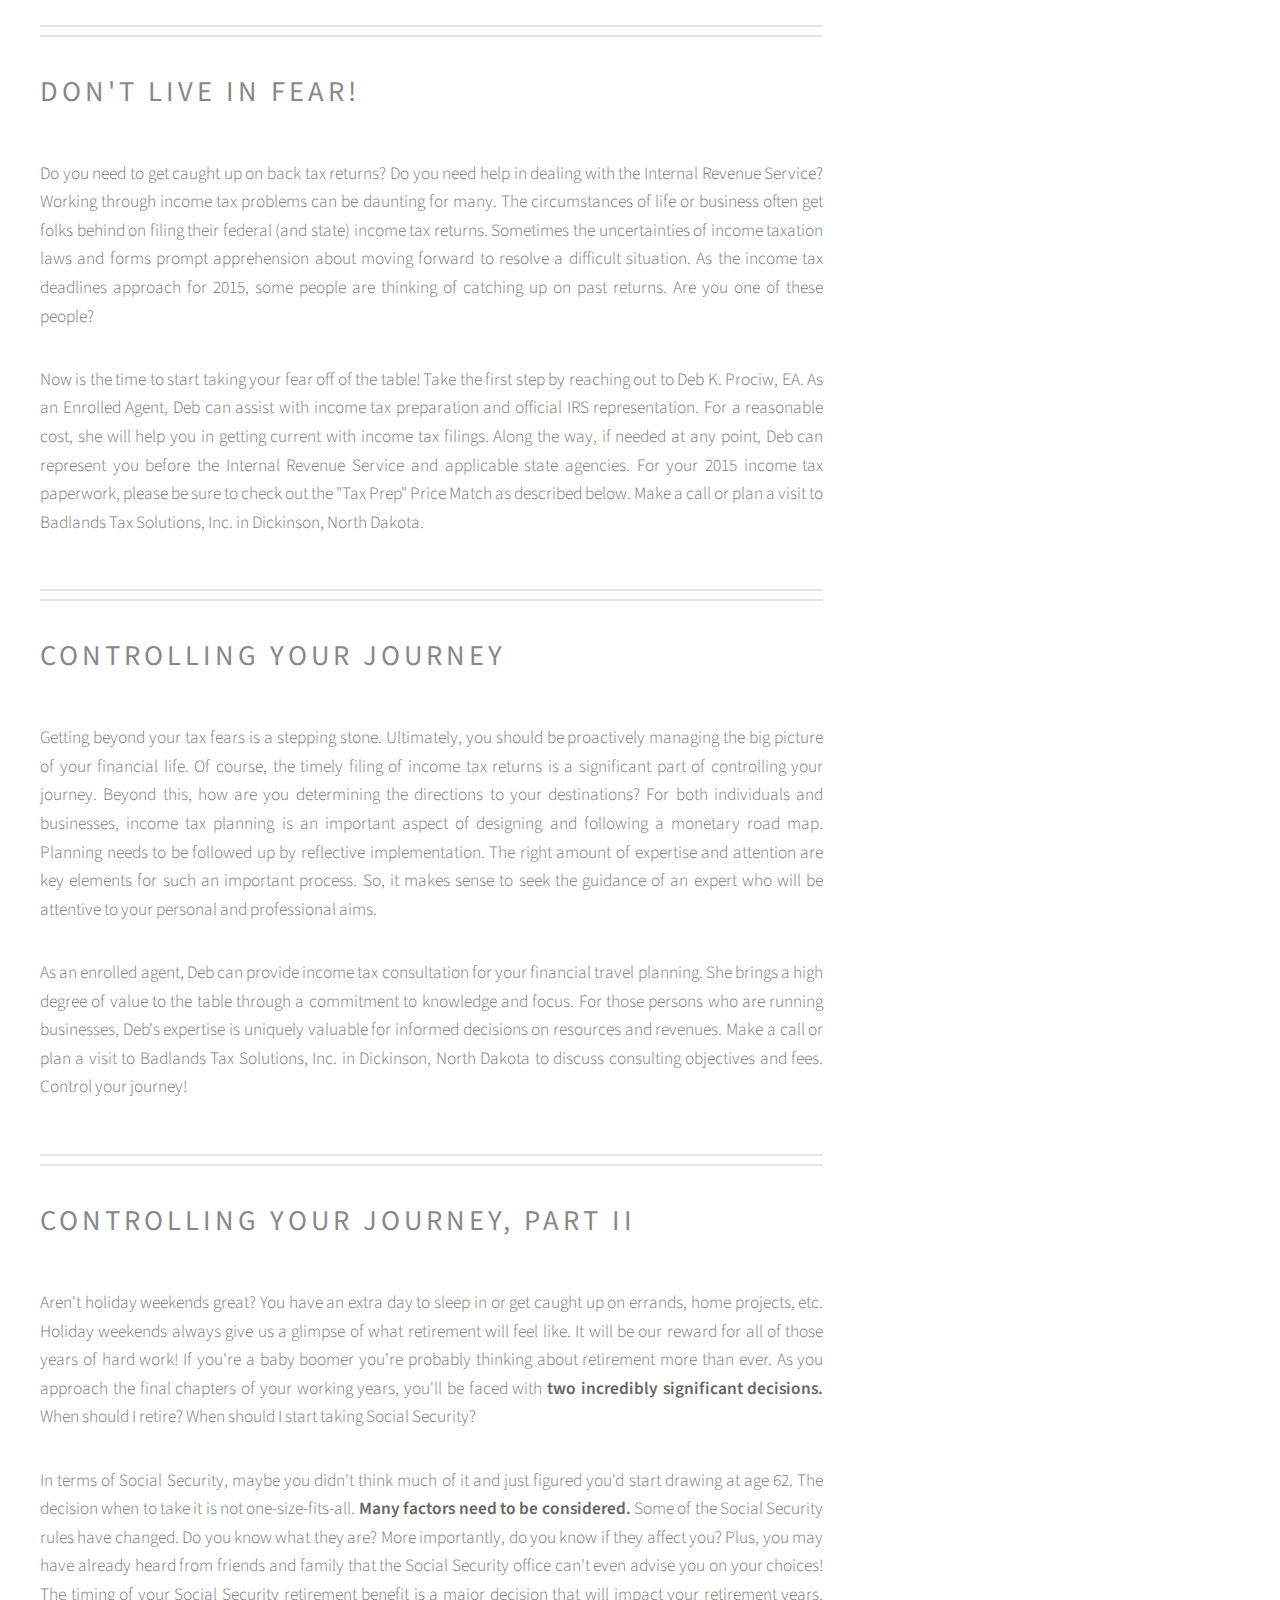
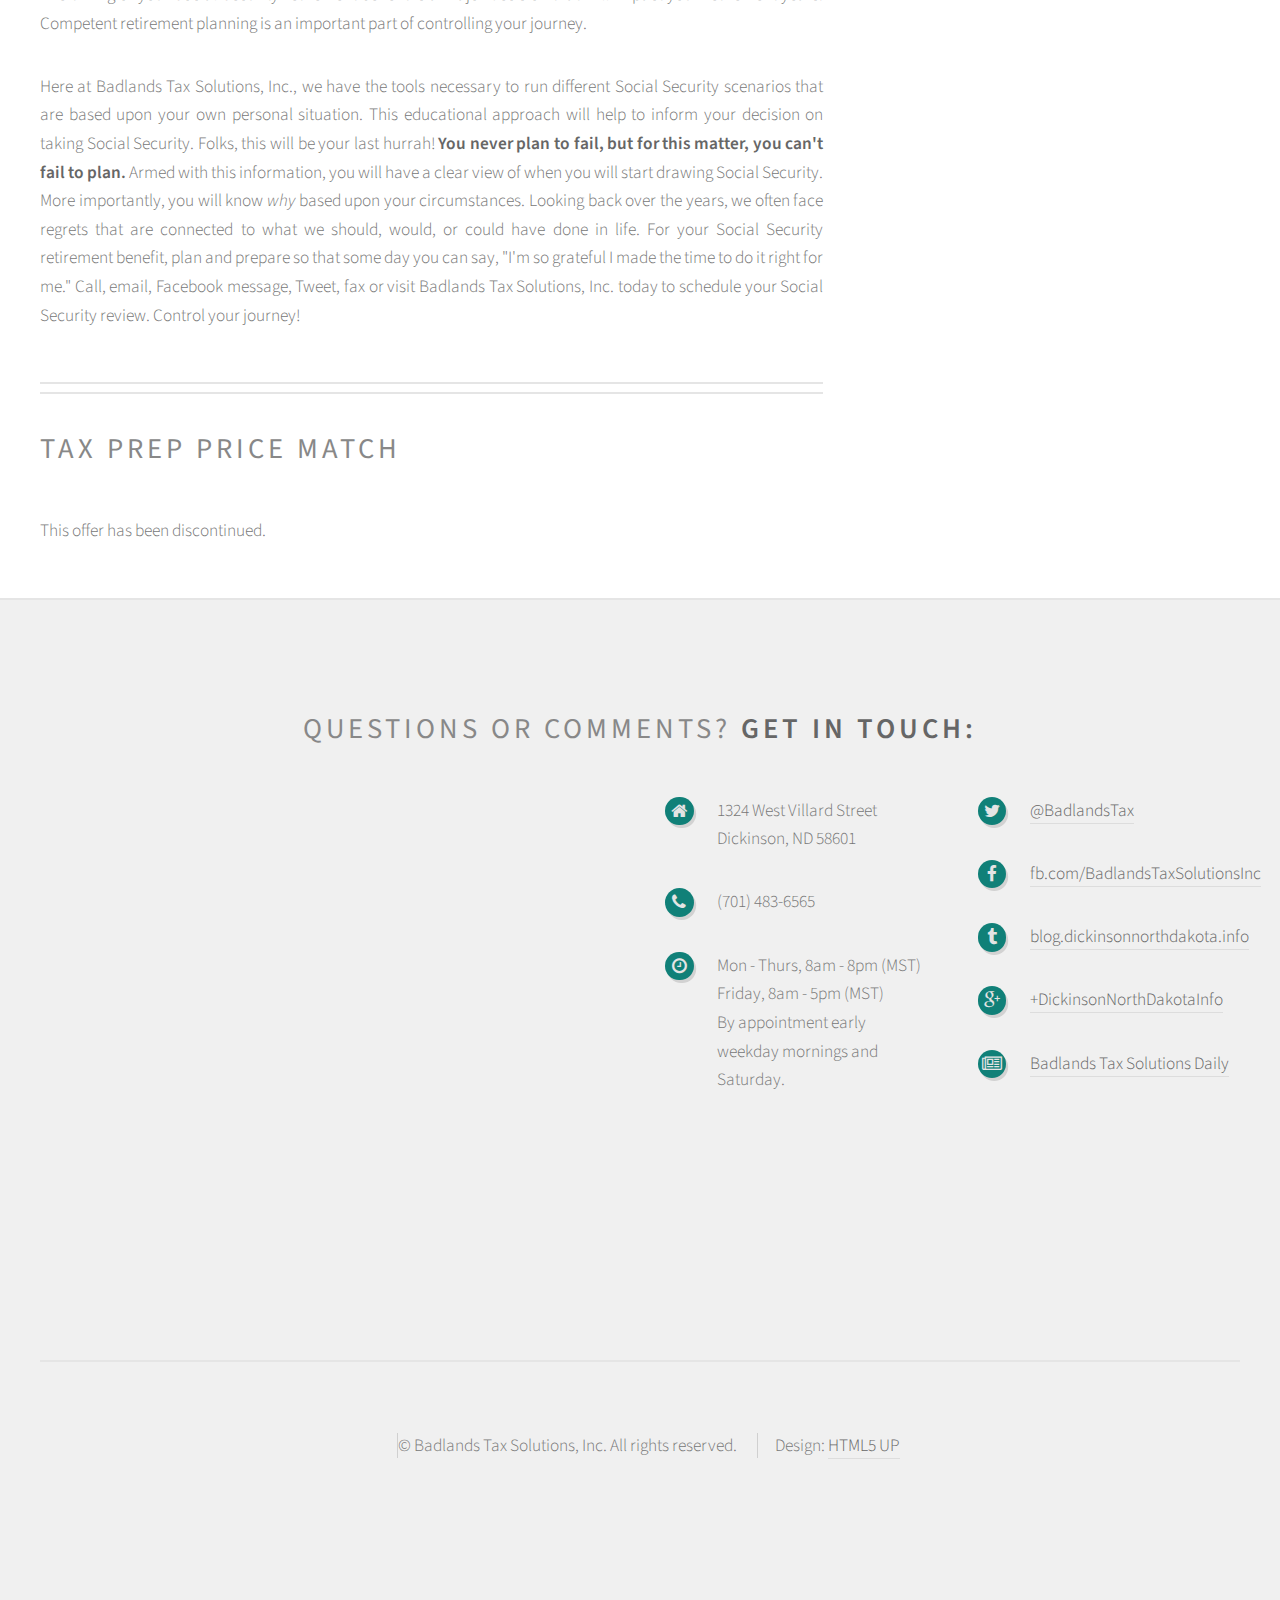
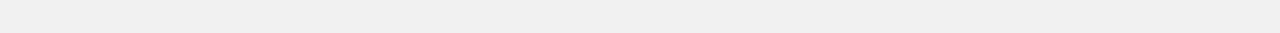
==== commit 0c4cbd5b: "update hours for tax season" ====
--- a/index.html
+++ b/index.html
@@ -327,7 +327,9 @@
 											(701) 483-6565
 										</li>
 										<li class="icon fa-clock-o">
-											Mon - Fri, 8am - 5pm (MST)
+											Mon - Thurs, 8am - 8pm (MST)
+											<br/>Friday, 8am - 5pm (MST)
+											<br/>By appointment early weekday mornings and Saturday.
 										</li>
 									</ul>
 								</div>
